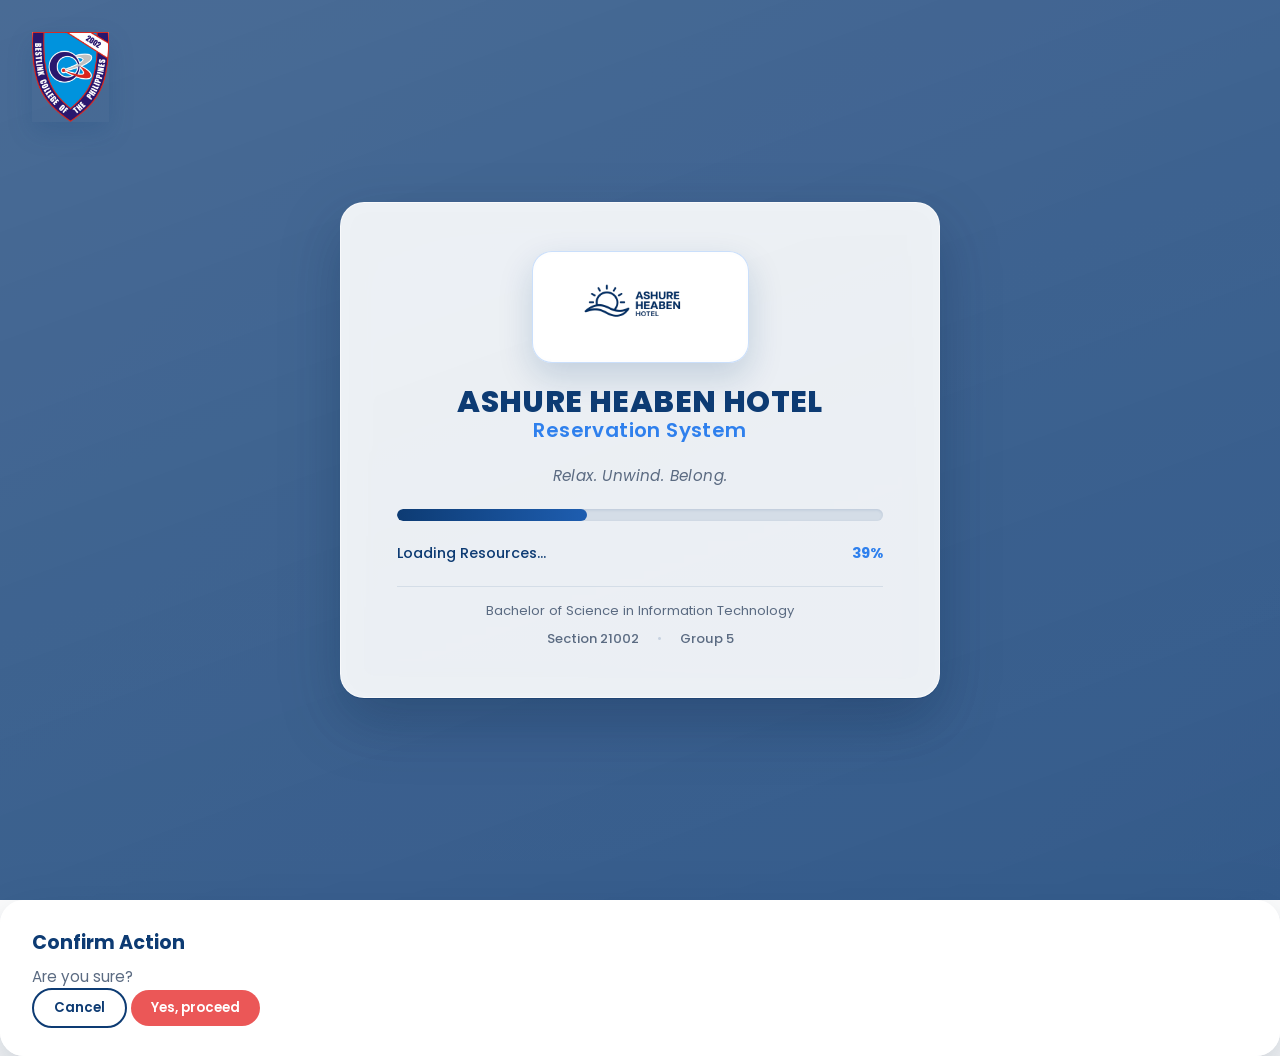
==== index.html @ f200af08 "simula" ====
<!DOCTYPE html>
<html lang="en">
<head>
    <meta charset="UTF-8" />
    <meta name="viewport" content="width=device-width, initial-scale=1.0" />
    <title>Ashure Heaben Resort Management System</title>

    <!-- ============================================================
         Poppins font (Google Fonts) — multiple weights
         ============================================================ -->
    <link rel="preconnect" href="https://fonts.googleapis.com" />
    <link rel="preconnect" href="https://fonts.gstatic.com" crossorigin />
    <link
        href="https://fonts.googleapis.com/css2?family=Poppins:ital,wght@0,300;0,400;0,500;0,600;0,700;0,800;1,400;1,500&display=swap"
        rel="stylesheet"
    />

    <!-- UIkit 3 CSS (loaded first so custom styles take precedence) -->
    <link rel="stylesheet" href="https://cdn.jsdelivr.net/npm/uikit@3.16.26/dist/css/uikit.min.css" />
    <!-- Splash screen styles -->
    <link rel="stylesheet" href="assets/css/splash.css" />
    <!-- Login page styles -->
    <link rel="stylesheet" href="assets/css/login.css" />
    <!-- App shell styles -->
    <link rel="stylesheet" href="assets/css/app.css" />
</head>

<body>
    <!-- ============================================================
         SPLASH SCREEN (Screen 1)
         A premium, app-like intro over a themed gradient backdrop.
         ============================================================ -->

    <!-- Centered splash stage -->
    <main class="splash" role="main" aria-label="Loading screen">

        <img
            class="splash__logo splash__logo--school splash__school-logo"
            src="assets/images/school-logo.png"
            alt="Bestlink College of the Philippines Logo"
        />

        <!-- White glassmorphism card holding all content -->
        <section class="splash__card">

            <!-- ---- System logo inside a glass card ---- -->
            <div class="splash__system-card">
                <img
                    class="splash__logo splash__logo--system"
                    src="assets/images/system-logo.png"
                    alt="Ashure Heaben Resort Management System Logo"
                />
            </div>

            <!-- ---- Project title (prominent, two lines) ---- -->
            <h1 class="splash__title">
                <span class="splash__title-line1">ASHURE HEABEN HOTEL</span>
                <span class="splash__title-line2">Reservation System</span>
            </h1>

            <!-- ---- Slogan (italic, smaller) ---- -->
            <p class="splash__slogan">Relax. Unwind. Belong.</p>

            <!-- ---- Modern animated progress bar ---- -->
            <div class="splash__progress" role="progressbar" aria-valuemin="0" aria-valuemax="100" aria-valuenow="0">
                <div class="splash__progress-fill" id="progressFill"></div>
            </div>

            <!-- ---- Loading text + percentage ---- -->
            <div class="splash__status">
                <span class="splash__loading-text" id="loadingText">Initializing...</span>
                <span class="splash__percent" id="percentText">0%</span>
            </div>

            <!-- ---- Project / group meta information ---- -->
            <footer class="splash__meta">
                <span class="splash__meta-degree">Bachelor of Science in Information Technology</span>
                <span class="splash__meta-row">
                    <span class="splash__meta-item">Section 21002</span>
                    <span class="splash__meta-separator">•</span>
                    <span class="splash__meta-item">Group 5</span>
                </span>
            </footer>

        </section>
    </main>

    <!-- ============================================================
         LOGIN PAGE (Screen 2)
         Initially hidden; shown after splash loading completes.
         ============================================================ -->
    <main class="login" id="loginPage" role="main" aria-label="Login page">
        <div class="login__card">
            <div class="login__system-card">
                <img
                    class="login__logo login__logo--system"
                    src="assets/images/system-logo.png"
                    alt="Ashure Heaben Resort Management System Logo"
                />
            </div>

            <h1 class="login__title">
                Hotel Reservation<br />Management System
            </h1>

            <form class="login__form" id="loginForm" novalidate>
                <div class="login__field">
                    <div class="login__input-wrap">
                        <svg class="login__icon" viewBox="0 0 24 24" fill="none" stroke="currentColor" stroke-width="2" stroke-linecap="round" stroke-linejoin="round" aria-hidden="true">
                            <path d="M20 21v-2a4 4 0 0 0-4-4H8a4 4 0 0 0-4 4v2" />
                            <circle cx="12" cy="7" r="4" />
                        </svg>
                        <input
                            type="text"
                            id="username"
                            class="login__input"
                            placeholder="Username"
                            autocomplete="username"
                        />
                    </div>
                </div>

                <div class="login__field">
                    <div class="login__input-wrap">
                        <svg class="login__icon" viewBox="0 0 24 24" fill="none" stroke="currentColor" stroke-width="2" stroke-linecap="round" stroke-linejoin="round" aria-hidden="true">
                            <rect x="3" y="11" width="18" height="11" rx="2" ry="2" />
                            <path d="M7 11V7a5 5 0 0 1 10 0v4" />
                        </svg>
                        <input
                            type="password"
                            id="password"
                            class="login__input"
                            placeholder="Password"
                            autocomplete="current-password"
                        />
                    </div>
                </div>

                <div class="login__message" id="loginMessage" aria-live="polite"></div>

                <button type="submit" class="login__btn login__btn--primary">Login</button>
                <button type="button" class="login__btn login__btn--exit" id="exitBtn">Exit</button>
            </form>
        </div>
    </main>

    <!-- ============================================================
         APP SHELL
         Hidden until login succeeds. Contains sidebar, topbar,
         and main content area for SPA-style navigation.
         ============================================================ -->
    <div class="app" id="appShell">
        <!-- Sidebar -->
        <aside class="sidebar" id="sidebar">
            <div class="sidebar__brand">
                <img
                    class="sidebar__brand-logo"
                    src="assets/images/system-icon.png"
                    alt="Ashure Heaben Hotel Reservation System Icon"
                />
                <span class="sidebar__tooltip sidebar__tooltip--brand" aria-hidden="true">
                    <span class="sidebar__tooltip-line">Ashure Heaben Hotel</span>
                    <span class="sidebar__tooltip-line">Reservation System</span>
                </span>
                <div class="sidebar__brand-text">
                    <span class="sidebar__brand-name">Ashure Heaben Hotel</span>
                    <span class="sidebar__brand-subtitle">Reservation System</span>
                </div>
            </div>

            <nav class="sidebar__nav" aria-label="Main navigation">
                <a href="#" class="sidebar__link sidebar__link--active" data-page="dashboard">
                    <svg class="sidebar__icon" viewBox="0 0 24 24" fill="none" stroke="currentColor" stroke-width="2" stroke-linecap="round" stroke-linejoin="round"><rect x="3" y="3" width="7" height="7"/><rect x="14" y="3" width="7" height="7"/><rect x="14" y="14" width="7" height="7"/><rect x="3" y="14" width="7" height="7"/></svg>
                    <span>Dashboard</span>
                    <span class="sidebar__tooltip" aria-hidden="true">Dashboard</span>
                </a>
                <a href="#" class="sidebar__link" data-page="reservations">
                    <svg class="sidebar__icon" viewBox="0 0 24 24" fill="none" stroke="currentColor" stroke-width="2" stroke-linecap="round" stroke-linejoin="round"><rect x="3" y="4" width="18" height="18" rx="2" ry="2"/><line x1="16" y1="2" x2="16" y2="6"/><line x1="8" y1="2" x2="8" y2="6"/><line x1="3" y1="10" x2="21" y2="10"/></svg>
                    <span>Reservations</span>
                    <span class="sidebar__tooltip" aria-hidden="true">Reservations</span>
                </a>
                <a href="#" class="sidebar__link" data-page="guests">
                    <svg class="sidebar__icon" viewBox="0 0 24 24" fill="none" stroke="currentColor" stroke-width="2" stroke-linecap="round" stroke-linejoin="round"><path d="M20 21v-2a4 4 0 0 0-4-4H8a4 4 0 0 0-4 4v2"/><circle cx="12" cy="7" r="4"/></svg>
                    <span>Guests</span>
                    <span class="sidebar__tooltip" aria-hidden="true">Guests</span>
                </a>
                <a href="#" class="sidebar__link" data-page="rooms">
                    <svg class="sidebar__icon" viewBox="0 0 24 24" fill="none" stroke="currentColor" stroke-width="2" stroke-linecap="round" stroke-linejoin="round"><rect x="3" y="3" width="18" height="18" rx="2"/><line x1="3" y1="9" x2="21" y2="9"/><line x1="12" y1="3" x2="12" y2="9"/><rect x="9" y="12" width="2" height="2"/><rect x="13" y="12" width="2" height="2"/><rect x="9" y="16" width="6" height="2" rx="1"/></svg>
                    <span>Rooms</span>
                    <span class="sidebar__tooltip" aria-hidden="true">Rooms</span>
                </a>
                <a href="#" class="sidebar__link" data-page="reports">
                    <svg class="sidebar__icon" viewBox="0 0 24 24" fill="none" stroke="currentColor" stroke-width="2" stroke-linecap="round" stroke-linejoin="round"><line x1="18" y1="20" x2="18" y2="10"/><line x1="12" y1="20" x2="12" y2="4"/><line x1="6" y1="20" x2="6" y2="14"/></svg>
                    <span>Reports</span>
                    <span class="sidebar__tooltip" aria-hidden="true">Reports</span>
                </a>
                <a href="#" class="sidebar__link" data-page="about">
                    <svg class="sidebar__icon" viewBox="0 0 24 24" fill="none" stroke="currentColor" stroke-width="2" stroke-linecap="round" stroke-linejoin="round"><circle cx="12" cy="12" r="10"/><line x1="12" y1="16" x2="12" y2="12"/><line x1="12" y1="8" x2="12.01" y2="8"/></svg>
                    <span>About</span>
                    <span class="sidebar__tooltip" aria-hidden="true">About</span>
                </a>
            </nav>

            <div class="sidebar__footer">
                <a href="#" class="sidebar__link sidebar__link--logout" id="sidebarLogout" data-page="logout">
                    <svg class="sidebar__icon" viewBox="0 0 24 24" fill="none" stroke="currentColor" stroke-width="2" stroke-linecap="round" stroke-linejoin="round"><path d="M9 21H5a2 2 0 0 1-2-2V5a2 2 0 0 1 2-2h4"/><polyline points="16 17 21 12 16 7"/><line x1="21" y1="12" x2="9" y2="12"/></svg>
                    <span>Logout</span>
                    <span class="sidebar__tooltip" aria-hidden="true">Logout</span>
                </a>
            </div>
        </aside>

        <!-- Main app area -->
        <div class="app__main">
            <!-- Topbar -->
            <header class="topbar">
                <div class="topbar__left">
                    <button class="topbar__menu-toggle" id="menuToggle" aria-label="Toggle menu">
                        <svg viewBox="0 0 24 24" fill="none" stroke="currentColor" stroke-width="2" stroke-linecap="round" stroke-linejoin="round"><line x1="3" y1="12" x2="21" y2="12"/><line x1="3" y1="6" x2="21" y2="6"/><line x1="3" y1="18" x2="21" y2="18"/></svg>
                    </button>
                    <h2 class="topbar__page-title" id="pageTitle">Dashboard</h2>
                </div>
                <div class="topbar__right">
                    <div class="topbar__datetime">
                        <span class="topbar__date uk-hidden@s" id="topDate"></span>
                        <span class="topbar__time" id="topTime"></span>
                    </div>
                    <div class="uk-inline">
                        <button class="topbar__icon-btn" aria-label="Notifications" uk-toggle="target: #notificationsDropdown">
                            <svg viewBox="0 0 24 24" fill="none" stroke="currentColor" stroke-width="2" stroke-linecap="round" stroke-linejoin="round"><path d="M18 8A6 6 0 0 0 6 8c0 7 3 9 3 9h6s3-2 3-9"/><path d="M13.73 21a2 2 0 0 1-3.46 0"/></svg>
                            <span class="topbar__badge" aria-hidden="true"></span>
                        </button>
                        <div id="notificationsDropdown" uk-dropdown="pos: bottom-right; animation: uk-animation-slide-top-small; duration: 300">
                            <ul class="uk-nav uk-nav-default">
                                <li class="uk-nav-header">Notifications</li>
                                <li class="uk-nav-divider"></li>
                                <li><a href="#"><span class="uk-margin-small-right" uk-icon="icon: check; ratio: 0.8"></span> New reservation received</a></li>
                                <li><a href="#"><span class="uk-margin-small-right" uk-icon="icon: home; ratio: 0.8"></span> Room 302 maintenance completed</a></li>
                                <li><a href="#"><span class="uk-margin-small-right" uk-icon="icon: user; ratio: 0.8"></span> Guest checked in</a></li>
                            </ul>
                        </div>
                    </div>
                    <div class="topbar__profile">
                        <img
                            class="topbar__avatar"
                            src="assets/images/admin-avatar.png"
                            alt="Admin avatar"
                            onerror="this.style.display='none'; this.nextElementSibling.style.display='flex';"
                        />
                        <div class="topbar__avatar-fallback" aria-hidden="true">
                            <svg viewBox="0 0 24 24" fill="none" stroke="currentColor" stroke-width="2" stroke-linecap="round" stroke-linejoin="round"><path d="M20 21v-2a4 4 0 0 0-4-4H8a4 4 0 0 0-4 4v2"/><circle cx="12" cy="7" r="4"/></svg>
                        </div>
                        <span class="topbar__profile-name uk-visible@s">Admin</span>
                    </div>
                </div>
            </header>

            <!-- Dynamic content area -->
            <main class="content" id="contentArea" role="main" aria-label="Main content">
                <section class="dashboard">
                    <!-- Welcome Section -->
                    <div class="dashboard__welcome">
                        <p class="dashboard__greeting" id="dashboardGreeting">Good Afternoon,</p>
                        <h1>Welcome back, Admin!</h1>
                        <p>Manage your hotel reservation system efficiently.</p>
                    </div>

                    <!-- Statistics Cards -->
                    <div class="stats-grid">
                        <div class="stat-card">
                            <div class="stat-card__icon stat-card__icon--primary">
                                <svg viewBox="0 0 24 24" fill="none" stroke="currentColor" stroke-width="2" stroke-linecap="round" stroke-linejoin="round"><rect x="3" y="4" width="18" height="18" rx="2" ry="2"/><line x1="16" y1="2" x2="16" y2="6"/><line x1="8" y1="2" x2="8" y2="6"/><line x1="3" y1="10" x2="21" y2="10"/></svg>
                            </div>
                            <div class="stat-card__info">
                                <span class="stat-card__value">1,248</span>
                                <span class="stat-card__label">Total Reservations</span>
                            </div>
                        </div>
                        <div class="stat-card">
                            <div class="stat-card__icon stat-card__icon--secondary">
                                <svg viewBox="0 0 24 24" fill="none" stroke="currentColor" stroke-width="2" stroke-linecap="round" stroke-linejoin="round"><path d="M3 7v11a2 2 0 0 0 2 2h14a2 2 0 0 0 2-2V7"/><path d="M21 7H3"/><path d="M9 7V3h6v4"/></svg>
                            </div>
                            <div class="stat-card__info">
                                <span class="stat-card__value">86</span>
                                <span class="stat-card__label">Available Rooms</span>
                            </div>
                        </div>
                        <div class="stat-card">
                            <div class="stat-card__icon stat-card__icon--success">
                                <svg viewBox="0 0 24 24" fill="none" stroke="currentColor" stroke-width="2" stroke-linecap="round" stroke-linejoin="round"><path d="M20 21v-2a4 4 0 0 0-4-4H8a4 4 0 0 0-4 4v2"/><circle cx="12" cy="7" r="4"/></svg>
                            </div>
                            <div class="stat-card__info">
                                <span class="stat-card__value">142</span>
                                <span class="stat-card__label">Checked-in Guests</span>
                            </div>
                        </div>
                        <div class="stat-card">
                            <div class="stat-card__icon stat-card__icon--warning">
                                <svg viewBox="0 0 24 24" fill="none" stroke="currentColor" stroke-width="2" stroke-linecap="round" stroke-linejoin="round"><path d="M9 21H5a2 2 0 0 1-2-2V5a2 2 0 0 1 2-2h4"/><polyline points="16 17 21 12 16 7"/><line x1="21" y1="12" x2="9" y2="12"/></svg>
                            </div>
                            <div class="stat-card__info">
                                <span class="stat-card__value">38</span>
                                <span class="stat-card__label">Checked-out Today</span>
                            </div>
                        </div>
                    </div>

                    <!-- Quick Statistics Panels -->
                    <div class="dashboard-panels">
                        <div class="card dashboard-panel">
                            <div class="dashboard-panel__title">Hotel Occupancy</div>
                            <div class="dashboard-panel__body">
                                <div class="circular-progress">
                                    <svg viewBox="0 0 140 140">
                                        <circle class="circular-progress__track" cx="70" cy="70" r="58"/>
                                        <circle class="circular-progress__fill" cx="70" cy="70" r="58"/>
                                    </svg>
                                    <div class="circular-progress__text">82%</div>
                                </div>
                                <div class="occupancy-details">
                                    <div class="occupancy-details__item">
                                        <span class="occupancy-details__dot" style="background: var(--color-secondary);"></span>
                                        <span>Occupied: 164 rooms</span>
                                    </div>
                                    <div class="occupancy-details__item">
                                        <span class="occupancy-details__dot" style="background: var(--color-success);"></span>
                                        <span>Available: 86 rooms</span>
                                    </div>
                                    <div class="occupancy-details__item">
                                        <span class="occupancy-details__dot" style="background: var(--color-primary);"></span>
                                        <span>Total Rooms: 250</span>
                                    </div>
                                </div>
                            </div>
                        </div>
                        <div class="card dashboard-panel">
                            <div class="dashboard-panel__title">Reservation Status</div>
                            <div class="dashboard-panel__body">
                                <div class="progress-group">
                                    <div class="progress-item">
                                        <div class="progress-item__header">
                                            <span class="progress-item__label">Confirmed</span>
                                            <span class="progress-item__value">7</span>
                                        </div>
                                        <div class="progress-bar">
                                            <div class="progress-bar__fill" style="width: 70%; background: rgba(39, 174, 96, 0.85);"></div>
                                        </div>
                                    </div>
                                    <div class="progress-item">
                                        <div class="progress-item__header">
                                            <span class="progress-item__label">Pending</span>
                                            <span class="progress-item__value">3</span>
                                        </div>
                                        <div class="progress-bar">
                                            <div class="progress-bar__fill" style="width: 30%; background: rgba(242, 201, 76, 0.9);"></div>
                                        </div>
                                    </div>
                                    <div class="progress-item">
                                        <div class="progress-item__header">
                                            <span class="progress-item__label">Checked-in</span>
                                            <span class="progress-item__value">2</span>
                                        </div>
                                        <div class="progress-bar">
                                            <div class="progress-bar__fill" style="width: 20%; background: rgba(47, 128, 237, 0.85);"></div>
                                        </div>
                                    </div>
                                    <div class="progress-item">
                                        <div class="progress-item__header">
                                            <span class="progress-item__label">Checked-out</span>
                                            <span class="progress-item__value">1</span>
                                        </div>
                                        <div class="progress-bar">
                                            <div class="progress-bar__fill" style="width: 10%; background: rgba(107, 114, 128, 0.75);"></div>
                                        </div>
                                    </div>
                                    <div class="progress-item">
                                        <div class="progress-item__header">
                                            <span class="progress-item__label">Cancelled</span>
                                            <span class="progress-item__value">0</span>
                                        </div>
                                        <div class="progress-bar">
                                            <div class="progress-bar__fill" style="width: 0%; background: rgba(235, 87, 87, 0.85);"></div>
                                        </div>
                                    </div>
                                </div>
                            </div>
                        </div>
                    </div>

                    <!-- Quick Actions -->
                    <div class="dashboard-quick-actions">
                        <div class="card dashboard-action" id="actionNewReservation">
                            <div class="dashboard-action__icon">
                                <svg viewBox="0 0 24 24" fill="none" stroke="currentColor" stroke-width="2" stroke-linecap="round" stroke-linejoin="round" width="24" height="24" aria-hidden="true"><line x1="12" y1="5" x2="12" y2="19"></line><line x1="5" y1="12" x2="19" y2="12"></line></svg>
                            </div>
                            <div class="dashboard-action__info">
                                <h3 class="dashboard-action__title">New Reservation</h3>
                                <p class="dashboard-action__desc">Create a new hotel reservation</p>
                            </div>
                        </div>
                        <div class="card dashboard-action" id="actionManageGuests">
                            <div class="dashboard-action__icon">
                                <svg viewBox="0 0 24 24" fill="none" stroke="currentColor" stroke-width="2" stroke-linecap="round" stroke-linejoin="round" width="24" height="24" aria-hidden="true"><path d="M20 21v-2a4 4 0 0 0-4-4H8a4 4 0 0 0-4 4v2"/><circle cx="12" cy="7" r="4"/></svg>
                            </div>
                            <div class="dashboard-action__info">
                                <h3 class="dashboard-action__title">Manage Guests</h3>
                                <p class="dashboard-action__desc">View and manage guest profiles</p>
                            </div>
                        </div>
                        <div class="card dashboard-action" id="actionManageRooms">
                            <div class="dashboard-action__icon">
                                <svg viewBox="0 0 24 24" fill="none" stroke="currentColor" stroke-width="2" stroke-linecap="round" stroke-linejoin="round" width="24" height="24" aria-hidden="true"><rect x="3" y="4" width="18" height="18" rx="2" ry="2"/><line x1="16" y1="2" x2="16" y2="6"/><line x1="8" y1="2" x2="8" y2="6"/><line x1="3" y1="10" x2="21" y2="10"/></svg>
                            </div>
                            <div class="dashboard-action__info">
                                <h3 class="dashboard-action__title">Manage Rooms</h3>
                                <p class="dashboard-action__desc">View room availability and details</p>
                            </div>
                        </div>
                        <div class="card dashboard-action" id="actionViewReports">
                            <div class="dashboard-action__icon">
                                <svg viewBox="0 0 24 24" fill="none" stroke="currentColor" stroke-width="2" stroke-linecap="round" stroke-linejoin="round" width="24" height="24" aria-hidden="true"><line x1="18" y1="20" x2="18" y2="10"/><line x1="12" y1="20" x2="12" y2="4"/><line x1="6" y1="20" x2="6" y2="14"/></svg>
                            </div>
                            <div class="dashboard-action__info">
                                <h3 class="dashboard-action__title">View Reports</h3>
                                <p class="dashboard-action__desc">Analytics and performance data</p>
                            </div>
                        </div>
                    </div>

                    <!-- Recent Reservations -->
                    <div class="dashboard-table">
                        <div class="card">
                            <div class="card__header">
                                <h3 class="card__title">Recent Reservations</h3>
                            </div>
                            <div class="table-wrap">
                                <table class="table">
                                    <thead>
                                        <tr>
                                            <th>Guest Name</th>
                                            <th>Room</th>
                                            <th>Check-in</th>
                                            <th>Check-out</th>
                                            <th>Status</th>
                                        </tr>
                                    </thead>
                                    <tbody></tbody>
                                </table>
                            </div>
                        </div>
                    </div>
                </section>

                <section class="reservations" id="reservationsPage">
                    <div class="page-header">
                        <div>
                            <h1 class="page-header__title">Reservation Management</h1>
                            <p class="page-header__subtitle uk-hidden@s">Manage all hotel reservations efficiently.</p>
                        </div>
                        <button class="btn btn--primary" id="btnNewReservation">
                            <svg viewBox="0 0 24 24" fill="none" stroke="currentColor" stroke-width="2" stroke-linecap="round" stroke-linejoin="round" width="18" height="18" aria-hidden="true"><line x1="12" y1="5" x2="12" y2="19"></line><line x1="5" y1="12" x2="19" y2="12"></line></svg>
                            New Reservation
                        </button>
                    </div>

                    <div class="toolbar">
                        <div class="toolbar__search">
                            <svg class="toolbar__search-icon" viewBox="0 0 24 24" fill="none" stroke="currentColor" stroke-width="2" stroke-linecap="round" stroke-linejoin="round">
                                <circle cx="11" cy="11" r="8"/>
                                <line x1="21" y1="21" x2="16.65" y2="16.65"/>
                            </svg>
                            <input type="text" class="input uk-input" id="reservationSearch" placeholder="Search reservations..." />
                        </div>

                        <div class="toolbar__sort">
                            <label for="statusFilter">Status</label>
                            <select id="statusFilter" class="input uk-input">
                                <option value="">All Statuses</option>
                                <option value="confirmed">Confirmed</option>
                                <option value="pending">Pending</option>
                                <option value="checked-in">Checked-in</option>
                                <option value="checked-out">Checked-out</option>
                                <option value="cancelled">Cancelled</option>
                            </select>
                        </div>

                        <div class="toolbar__sort">
                            <label for="roomTypeFilter">Room Type</label>
                            <select id="roomTypeFilter" class="input uk-input">
                                <option value="">All Types</option>
                                <option value="standard">Standard</option>
                                <option value="deluxe">Deluxe</option>
                                <option value="suite">Suite</option>
                                <option value="family">Family</option>
                            </select>
                        </div>

                        <div class="toolbar__sort">
                            <label for="dateFilter">Date</label>
                            <input type="date" id="dateFilter" class="input uk-input" />
                        </div>

                        <button class="btn btn--secondary" id="btnExport">
                            <svg viewBox="0 0 24 24" fill="none" stroke="currentColor" stroke-width="2" stroke-linecap="round" stroke-linejoin="round" width="18" height="18" aria-hidden="true"><path d="M21 15v4a2 2 0 0 1-2 2H5a2 2 0 0 1-2-2v-4"></path><polyline points="7 10 12 15 17 10"></polyline><line x1="12" y1="15" x2="12" y2="3"></line></svg>
                            Export
                        </button>
                    </div>

                    <div class="reservations__table-card card">
                        <div class="card__header">
                            <h3 class="card__title">All Reservations</h3>
                            <span class="reservations__count" id="reservationCount">0 reservations</span>
                        </div>
                        <div class="table-wrap">
                            <table class="table" id="reservationsTable">
                                <thead>
                                    <tr>
                                        <th>Guest Name</th>
                                        <th>Room</th>
                                        <th>Room Type</th>
                                        <th>Check-in</th>
                                        <th>Check-out</th>
                                        <th>Status</th>
                                        <th>Actions</th>
                                    </tr>
                                </thead>
                                <tbody id="reservationsTableBody">
                                </tbody>
                            </table>
                        </div>
                        <div class="reservations__empty" id="reservationsEmpty" style="display: none;">
                            <div class="empty-state">
                                <div class="empty-state__icon">
                                    <svg viewBox="0 0 24 24" fill="none" stroke="currentColor" stroke-width="1.5" stroke-linecap="round" stroke-linejoin="round">
                                        <rect x="3" y="4" width="18" height="18" rx="2" ry="2"></rect>
                                        <line x1="16" y1="2" x2="16" y2="6"></line>
                                        <line x1="8" y1="2" x2="8" y2="6"></line>
                                        <line x1="3" y1="10" x2="21" y2="10"></line>
                                    </svg>
                                </div>
                                <h3 class="empty-state__title">No reservations found</h3>
                                <p class="empty-state__subtitle">Try changing your filters or create a new reservation.</p>
                            </div>
                        </div>
                        <div class="pagination" id="reservationsPagination"></div>
                    </div>
                </section>

                <section class="guests" id="guestsPage" style="display: none;">
                    <div class="page-header">
                        <div>
                            <h1 class="page-header__title">Guest Management</h1>
                            <p class="page-header__subtitle uk-hidden@s">Manage guest profiles and information.</p>
                        </div>
                        <button class="btn btn--primary" id="btnAddGuest">
                            <svg viewBox="0 0 24 24" fill="none" stroke="currentColor" stroke-width="2" stroke-linecap="round" stroke-linejoin="round" width="18" height="18" aria-hidden="true"><line x1="12" y1="5" x2="12" y2="19"></line><line x1="5" y1="12" x2="19" y2="12"></line></svg>
                            Add Guest
                        </button>
                    </div>

                    <div class="guests__summary stats-grid">                                
                        <div class="stat-card">
                            <div class="stat-card__icon stat-card__icon--primary">
                                <svg viewBox="0 0 24 24" fill="none" stroke="currentColor" stroke-width="2" stroke-linecap="round" stroke-linejoin="round"><path d="M20 21v-2a4 4 0 0 0-4-4H8a4 4 0 0 0-4 4v2"/><circle cx="12" cy="7" r="4"/></svg>
                            </div>
                            <div class="stat-card__info">
                                <span class="stat-card__value" id="totalGuestsCount">0</span>
                                <span class="stat-card__meta">+2 this month</span>                                      
                                <span class="stat-card__label">Total Guests</span>
                            </div>
                        </div>
                        <div class="stat-card">
                            <div class="stat-card__icon stat-card__icon--warning">
                                <svg viewBox="0 0 24 24" fill="none" stroke="currentColor" stroke-width="2" stroke-linecap="round" stroke-linejoin="round"><polygon points="12 2 15.09 8.26 22 9.27 17 14.14 18.18 21.02 12 17.77 5.82 21.02 7 14.14 2 9.27 8.91 8.26 12 2"/></svg>
                            </div>
                            <div class="stat-card__info">
                                <span class="stat-card__value" id="vipGuestsCount">0</span>
                                <span class="stat-card__meta">30% of guests</span>
                                <span class="stat-card__label">VIP Guests</span>
                            </div>
                        </div>
                        <div class="stat-card">
                            <div class="stat-card__icon stat-card__icon--success">
                                <svg viewBox="0 0 24 24" fill="none" stroke="currentColor" stroke-width="2" stroke-linecap="round" stroke-linejoin="round"><path d="M12 22s8-4 8-10V5l-8-3-8 3v7c0 6 8 10 8 10z"/></svg>
                            </div>
                            <div class="stat-card__info">
                                <span class="stat-card__value" id="returningGuestsCount">0</span>
                                <span class="stat-card__meta">90% returning</span>
                                <span class="stat-card__label">Returning Guests</span>
                            </div>
                        </div>
                        <div class="stat-card">
                            <div class="stat-card__icon" style="background: rgba(160, 174, 192, 0.10); color: #6B7280;">
                                <svg viewBox="0 0 24 24" fill="none" stroke="currentColor" stroke-width="2" stroke-linecap="round" stroke-linejoin="round"><path d="M17 21v-2a4 4 0 0 0-4-4H5a4 4 0 0 0-4 4v2"/><circle cx="9" cy="7" r="4"/><path d="M23 21v-2a4 4 0 0 0-3-3.87"/><path d="M16 3.13a4 4 0 0 1 0 7.75"/></svg>
                            </div>
                            <div class="stat-card__info">
                                <span class="stat-card__value" id="inactiveGuestsCount">0</span>
                                <span class="stat-card__meta">Needs follow-up</span>
                                <span class="stat-card__label">Inactive Guests</span>
                            </div>
                        </div>
                    </div>

                    <div class="toolbar">
                        <div class="toolbar__search">
                            <svg class="toolbar__search-icon" viewBox="0 0 24 24" fill="none" stroke="currentColor" stroke-width="2" stroke-linecap="round" stroke-linejoin="round">
                                <circle cx="11" cy="11" r="8"/>
                                <line x1="21" y1="21" x2="16.65" y2="16.65"/>
                            </svg>
                            <input type="text" class="input uk-input" id="guestSearch" placeholder="Search guests..." />
                        </div>

                        <div class="toolbar__sort">
                            <label for="guestNationalityFilter">Nationality</label>
                            <select id="guestNationalityFilter" class="input uk-input">
                                <option value="">All Nationalities</option>
                                <option value="american">American</option>
                                <option value="spanish">Spanish</option>
                                <option value="chinese">Chinese</option>
                                <option value="british">British</option>
                                <option value="japanese">Japanese</option>
                                <option value="italian">Italian</option>
                                <option value="irish">Irish</option>
                                <option value="indian">Indian</option>
                                <option value="brazilian">Brazilian</option>
                                <option value="french">French</option>
                            </select>
                        </div>

                        <div class="toolbar__sort toolbar__sort--equal">
                            <label for="guestMembershipFilter">Membership</label>
                            <select id="guestMembershipFilter" class="input uk-input">
                                <option value="">All Memberships</option>
                                <option value="gold">Gold</option>
                                <option value="silver">Silver</option>
                                <option value="bronze">Bronze</option>
                                <option value="none">None</option>
                            </select>
                        </div>

                        <div class="toolbar__sort toolbar__sort--equal">
                            <label for="guestStatusFilter">Status</label>
                            <select id="guestStatusFilter" class="input uk-input">
                                <option value="">All Statuses</option>
                                <option value="active">Active</option>
                                <option value="vip">VIP</option>
                                <option value="inactive">Inactive</option>
                            </select>
                        </div>

                        <button class="btn btn--secondary" id="btnGuestExport">
                            <svg viewBox="0 0 24 24" fill="none" stroke="currentColor" stroke-width="2" stroke-linecap="round" stroke-linejoin="round" width="18" height="18" aria-hidden="true"><path d="M21 15v4a2 2 0 0 1-2 2H5a2 2 0 0 1-2-2v-4"></path><polyline points="7 10 12 15 17 10"></polyline><line x1="12" y1="15" x2="12" y2="3"></line></svg>
                            Export
                        </button>
                    </div>

                    <div class="guests__table-card card">
                        <div class="card__header">
                            <h3 class="card__title">All Guests</h3>
                            <span class="guests__count" id="guestCount">0 guests</span>
                        </div>
                        <div class="table-wrap">
                            <table class="table" id="guestsTable">
                                <thead>
                                    <tr>
                                        <th>Guest</th>
                                        <th>Email</th>
                                        <th>Phone</th>
                                        <th>Nationality</th>
                                        <th>Visits</th>
                                        <th>Status</th>
                                        <th>Actions</th>
                                    </tr>
                                </thead>
                                <tbody id="guestsTableBody">
                                </tbody>
                            </table>
                        </div>
                        <div class="guests__empty" id="guestsEmpty" style="display: none;">
                            <div class="empty-state">
                                <div class="empty-state__icon">
                                    <svg viewBox="0 0 24 24" fill="none" stroke="currentColor" stroke-width="1.5" stroke-linecap="round" stroke-linejoin="round">
                                        <path d="M20 21v-2a4 4 0 0 0-4-4H8a4 4 0 0 0-4 4v2"></path>
                                        <circle cx="12" cy="7" r="4"></circle>
                                    </svg>
                                </div>
                                <h3 class="empty-state__title">No guests found</h3>
                                <p class="empty-state__subtitle">Try changing your filters or add a new guest.</p>
                            </div>
                        </div>
                        <div class="pagination" id="guestsPagination"></div>
                    </div>
                </section>

                <section class="reports" id="reportsPage" style="display: none;">
                    <div class="page-header">
                        <div>
                            <h1 class="page-header__title">Reports & Analytics</h1>
                            <p class="page-header__subtitle uk-hidden@s">View hotel performance, reservations, revenue, and occupancy statistics.</p>
                        </div>
                        <button class="btn btn--secondary" id="btnExportPDF">
                            <svg viewBox="0 0 24 24" fill="none" stroke="currentColor" stroke-width="2" stroke-linecap="round" stroke-linejoin="round" width="18" height="18" aria-hidden="true">
                                <path d="M21 15v4a2 2 0 0 1-2 2H5a2 2 0 0 1-2-2v-4"></path>
                                <polyline points="7 10 12 15 17 10"></polyline>
                                <line x1="12" y1="15" x2="12" y2="3"></line>
                            </svg>
                            Export PDF
                        </button>
                    </div>

                    <div class="stats-grid">
                        <div class="stat-card">
                            <div class="stat-card__icon stat-card__icon--primary">
                                <svg viewBox="0 0 24 24" fill="none" stroke="currentColor" stroke-width="2" stroke-linecap="round" stroke-linejoin="round">
                                    <rect x="3" y="4" width="18" height="18" rx="2" ry="2"/>
                                    <line x1="16" y1="2" x2="16" y2="6"/>
                                    <line x1="8" y1="2" x2="8" y2="6"/>
                                    <line x1="3" y1="10" x2="21" y2="10"/>
                                </svg>
                            </div>
                            <div class="stat-card__info">
                                <span class="stat-card__value">1,248</span>
                                <span class="stat-card__label">Total Reservations</span>
                                <span class="stat-card__meta">+12% this month</span>
                            </div>
                        </div>
                        <div class="stat-card">
                            <div class="stat-card__icon stat-card__icon--success">
                                <svg viewBox="0 0 24 24" fill="none" stroke="currentColor" stroke-width="2" stroke-linecap="round" stroke-linejoin="round">
                                    <line x1="12" y1="1" x2="12" y2="23"/>
                                    <path d="M17 5H9.5a3.5 3.5 0 0 0 0 7h5a3.5 3.5 0 0 1 0 7H6"/>
                                </svg>
                            </div>
                            <div class="stat-card__info">
                                <span class="stat-card__value">₱2.4M</span>
                                <span class="stat-card__label">Total Revenue</span>
                                <span class="stat-card__meta">+8% this month</span>
                            </div>
                        </div>
                        <div class="stat-card">
                            <div class="stat-card__icon stat-card__icon--secondary">
                                <svg viewBox="0 0 24 24" fill="none" stroke="currentColor" stroke-width="2" stroke-linecap="round" stroke-linejoin="round">
                                    <path d="M3 7v11a2 2 0 0 0 2 2h14a2 2 0 0 0 2-2V7"/>
                                    <path d="M21 7H3"/><path d="M9 7V3h6v4"/>
                                </svg>
                            </div>
                            <div class="stat-card__info">
                                <span class="stat-card__value">82%</span>
                                <span class="stat-card__label">Occupancy Rate</span>
                                <span class="stat-card__meta">+5% this month</span>
                            </div>
                        </div>
                        <div class="stat-card">
                            <div class="stat-card__icon stat-card__icon--warning">
                                <svg viewBox="0 0 24 24" fill="none" stroke="currentColor" stroke-width="2" stroke-linecap="round" stroke-linejoin="round">
                                    <path d="M20 21v-2a4 4 0 0 0-4-4H8a4 4 0 0 0-4 4v2"/><circle cx="12" cy="7" r="4"/>
                                </svg>
                            </div>
                            <div class="stat-card__info">
                                <span class="stat-card__value">3.2 days</span>
                                <span class="stat-card__label">Average Stay</span>
                                <span class="stat-card__meta">+1% this month</span>
                            </div>
                        </div>
                    </div>

                    <div class="toolbar">
                        <div class="toolbar__sort toolbar__sort--equal">
                            <label for="reportDateRange">Date Range</label>
                            <select id="reportDateRange" class="input uk-input">
                                <option value="">All Time</option>
                                <option value="today">Today</option>
                                <option value="week">This Week</option>
                                <option value="month">This Month</option>
                                <option value="quarter">This Quarter</option>
                                <option value="year">This Year</option>
                            </select>
                        </div>
                        <div class="toolbar__sort toolbar__sort--equal">
                            <label for="reportType">Report Type</label>
                            <select id="reportType" class="input uk-input">
                                <option value="">All Types</option>
                                <option value="reservations">Reservations</option>
                                <option value="revenue">Revenue</option>
                                <option value="occupancy">Occupancy</option>
                                <option value="guests">Guests</option>
                            </select>
                        </div>
                        <button class="btn btn--primary" id="btnGenerateReport" type="button">
                            <svg viewBox="0 0 24 24" fill="none" stroke="currentColor" stroke-width="2" stroke-linecap="round" stroke-linejoin="round" width="18" height="18" aria-hidden="true">
                                <polyline points="22 12 18 12 15 21 9 15 2 12"/>
                                <line x1="2" y1="12" x2="15" y2="12"/>
                            </svg>
                            Generate Report
                        </button>
                    </div>

                    <div class="reports-charts">
                        <div class="card chart-card">
                            <div class="card__header">
                                <h3 class="card__title">Monthly Reservations</h3>
                            </div>
                            <div class="chart-container">
                                <div class="chart-bar-wrap">
                                    <span class="chart-bar-value">45</span>
                                    <div class="chart-bar" style="height: 45%;"></div>
                                    <span class="chart-bar-label">Jan</span>
                                </div>
                                <div class="chart-bar-wrap">
                                    <span class="chart-bar-value">62</span>
                                    <div class="chart-bar" style="height: 62%;"></div>
                                    <span class="chart-bar-label">Feb</span>
                                </div>
                                <div class="chart-bar-wrap">
                                    <span class="chart-bar-value">58</span>
                                    <div class="chart-bar" style="height: 58%;"></div>
                                    <span class="chart-bar-label">Mar</span>
                                </div>
                                <div class="chart-bar-wrap">
                                    <span class="chart-bar-value">74</span>
                                    <div class="chart-bar" style="height: 74%;"></div>
                                    <span class="chart-bar-label">Apr</span>
                                </div>
                                <div class="chart-bar-wrap">
                                    <span class="chart-bar-value">89</span>
                                    <div class="chart-bar" style="height: 89%;"></div>
                                    <span class="chart-bar-label">May</span>
                                </div>
                                <div class="chart-bar-wrap">
                                    <span class="chart-bar-value">95</span>
                                    <div class="chart-bar" style="height: 95%;"></div>
                                    <span class="chart-bar-label">Jun</span>
                                </div>
                                <div class="chart-bar-wrap">
                                    <span class="chart-bar-value">82</span>
                                    <div class="chart-bar" style="height: 82%;"></div>
                                    <span class="chart-bar-label">Jul</span>
                                </div>
                            </div>
                        </div>
                        <div class="card chart-card">
                            <div class="card__header">
                                <h3 class="card__title">Monthly Revenue</h3>
                            </div>
                            <div class="chart-container chart-container--line">
                                <svg class="chart-line" viewBox="0 0 400 200" preserveAspectRatio="none">
                                    <defs>
                                        <linearGradient id="lineGradient" x1="0" y1="0" x2="0" y2="1">
                                            <stop offset="0%" stop-color="var(--color-primary)" stop-opacity="0.2"/>
                                            <stop offset="100%" stop-color="var(--color-primary)" stop-opacity="0"/>
                                        </linearGradient>
                                    </defs>
                                    <path d="M0,160 Q50,140 100,120 T200,90 T300,60 T400,30" fill="none" stroke="var(--color-primary)" stroke-width="3" stroke-linecap="round" stroke-linejoin="round"/>
                                    <path d="M0,160 Q50,140 100,120 T200,90 T300,60 T400,30 V200 H0 Z" fill="url(#lineGradient)"/>
                                    <circle cx="0" cy="160" r="4" fill="var(--color-primary)"/>
                                    <circle cx="100" cy="120" r="4" fill="var(--color-primary)"/>
                                    <circle cx="200" cy="90" r="4" fill="var(--color-primary)"/>
                                    <circle cx="300" cy="60" r="4" fill="var(--color-primary)"/>
                                    <circle cx="400" cy="30" r="4" fill="var(--color-primary)"/>
                                </svg>
                                <div class="chart-line-labels">
                                    <span>Jan</span><span>Feb</span><span>Mar</span><span>Apr</span><span>May</span><span>Jun</span><span>Jul</span>
                                </div>
                            </div>
                        </div>
                    </div>

                    <div class="reports-table-card card">
                        <div class="card__header">
                            <h3 class="card__title">Monthly Performance Summary</h3>
                        </div>
                        <div class="table-wrap">
                            <table class="table">
                                <thead>
                                    <tr>
                                        <th>Month</th>
                                        <th>Reservations</th>
                                        <th>Revenue</th>
                                        <th>Occupancy</th>
                                        <th>Average Stay</th>
                                        <th>Growth</th>
                                    </tr>
                                </thead>
                                <tbody>
                                    <tr>
                                        <td>January 2026</td>
                                        <td>142</td>
                                        <td>₱850,000</td>
                                        <td>72%</td>
                                        <td>2.1 days</td>
                                        <td><span class="badge badge--success">+4.2%</span></td>
                                    </tr>
                                    <tr>
                                        <td>February 2026</td>
                                        <td>155</td>
                                        <td>₱920,000</td>
                                        <td>76%</td>
                                        <td>2.3 days</td>
                                        <td><span class="badge badge--success">+9.2%</span></td>
                                    </tr>
                                    <tr>
                                        <td>March 2026</td>
                                        <td>168</td>
                                        <td>₱1,010,000</td>
                                        <td>80%</td>
                                        <td>2.4 days</td>
                                        <td><span class="badge badge--success">+8.4%</span></td>
                                    </tr>
                                    <tr>
                                        <td>April 2026</td>
                                        <td>175</td>
                                        <td>₱1,050,000</td>
                                        <td>79%</td>
                                        <td>2.5 days</td>
                                        <td><span class="badge badge--success">+4.2%</span></td>
                                    </tr>
                                </tbody>
                            </table>
                        </div>
                    </div>
                </section>

                <section class="about" id="aboutPage" style="display: none;">
                    <div class="page-header">
                        <div>
                            <h1 class="page-header__title">About</h1>
                            <p class="page-header__subtitle uk-hidden@s">System information and project details.</p>
                        </div>
                    </div>

                    <div class="about-grid">
                        <div class="card about-card">
                            <img
                                class="about-card__logo"
                                src="assets/images/system-logo.png"
                                alt="Ashure Heaben Hotel Logo"
                            />
                            <h3 class="about-card__title">Ashure Heaben Hotel</h3>
                            <p class="about-card__text">
                                A premium hotel reservation management system built for
                                efficient booking, guest management, and room operations.
                            </p>
                        </div>

                        <div class="card about-card">
                            <h3 class="about-card__title">Project Details</h3>
                            <ul class="about-list">
                                <li>
                                    <span class="about-list__label">System</span>
                                    <span class="about-list__value">Hotel Reservation</span>
                                </li>
                                <li>
                                    <span class="about-list__label">Version</span>
                                    <span class="about-list__value">1.0.0</span>
                                </li>
                                <li>
                                    <span class="about-list__label">Framework</span>
                                    <span class="about-list__value">Vanilla HTML / CSS / JS</span>
                                </li>
                                <li>
                                    <span class="about-list__label">Author</span>
                                    <span class="about-list__value">Group 5</span>
                                </li>
                            </ul>
                        </div>

                        <div class="card about-card">
                            <h3 class="about-card__title">Development Team</h3>
                            <ul class="about-list">
                                <li>
                                    <span class="about-list__label">Section</span>
                                    <span class="about-list__value">21002</span>
                                </li>
                                <li>
                                    <span class="about-list__label">Course</span>
                                    <span class="about-list__value">BS Information Technology</span>
                                </li>
                                <li>
                                    <span class="about-list__label">Members</span>
                                    <span class="about-list__value">5</span>
                                </li>
                            </ul>
                        </div>

                        <div class="card about-card">
                            <h3 class="about-card__title">Technologies Used</h3>
                            <ul class="about-list">
                                <li>
                                    <span class="about-list__label">Frontend</span>
                                    <span class="about-list__value">HTML5, CSS3, JavaScript</span>
                                </li>
                                <li>
                                    <span class="about-list__label">Font</span>
                                    <span class="about-list__value">Poppins (Google Fonts)</span>
                                </li>
                                <li>
                                    <span class="about-list__label">Icons</span>
                                    <span class="about-list__value">SVG (inline)</span>
                                </li>
                                <li>
                                    <span class="about-list__label">Layout</span>
                                    <span class="about-list__value">CSS Grid &amp; Flexbox</span>
                                </li>
                            </ul>
                        </div>
                    </div>

                    <div class="about-footer">
                        <p class="about-footer__text">
                            &copy; 2026 Ashure Heaben Hotel Reservation System. All rights reserved.
                        </p>
                        <p class="about-footer__subtext">
                            Bachelor of Science in Information Technology &mdash; Section 21002 &mdash; Group 5
                        </p>
                    </div>
                </section>
                <section class="rooms" id="roomsPage" style="display: none;">
                    <div class="page-header">
                        <div>
                            <h1 class="page-header__title">Room Management</h1>
                            <p class="page-header__subtitle uk-hidden@s">Manage hotel rooms and availability.</p>
                        </div>
                        <button class="btn btn--primary" id="btnAddRoom">
                            <svg viewBox="0 0 24 24" fill="none" stroke="currentColor" stroke-width="2" stroke-linecap="round" stroke-linejoin="round" width="18" height="18" aria-hidden="true"><line x1="12" y1="5" x2="12" y2="19"></line><line x1="5" y1="12" x2="19" y2="12"></line></svg>
                            Add Room
                        </button>
                    </div>

                    <div class="rooms__summary stats-grid">
                        <div class="stat-card">
                            <div class="stat-card__icon stat-card__icon--primary">
                                <svg viewBox="0 0 24 24" fill="none" stroke="currentColor" stroke-width="2" stroke-linecap="round" stroke-linejoin="round"><rect x="3" y="3" width="7" height="7"/><rect x="14" y="3" width="7" height="7"/><rect x="14" y="14" width="7" height="7"/><rect x="3" y="14" width="7" height="7"/></svg>
                            </div>
                            <div class="stat-card__info">
                                <span class="stat-card__value">120</span>
                                <span class="stat-card__label">Total Rooms</span>
                            </div>
                        </div>
                        <div class="stat-card">
                            <div class="stat-card__icon stat-card__icon--success">
                                <svg viewBox="0 0 24 24" fill="none" stroke="currentColor" stroke-width="2" stroke-linecap="round" stroke-linejoin="round"><path d="M22 11.08V12a10 10 0 1 1-5.93-9.14"/><polyline points="22 4 12 14.01 9 11.01"/></svg>
                            </div>
                            <div class="stat-card__info">
                                <span class="stat-card__value">45</span>
                                <span class="stat-card__label">Available Rooms</span>
                            </div>
                        </div>
                        <div class="stat-card">
                            <div class="stat-card__icon stat-card__icon--warning">
                                <svg viewBox="0 0 24 24" fill="none" stroke="currentColor" stroke-width="2" stroke-linecap="round" stroke-linejoin="round"><path d="M17 21v-2a4 4 0 0 0-4-4H5a4 4 0 0 0-4 4v2"/><circle cx="9" cy="7" r="4"/><path d="M23 21v-2a4 4 0 0 0-3-3.87"/><path d="M16 3.13a4 4 0 0 1 0 7.75"/></svg>
                            </div>
                            <div class="stat-card__info">
                                <span class="stat-card__value">68</span>
                                <span class="stat-card__label">Occupied Rooms</span>
                            </div>
                        </div>
                        <div class="stat-card">
                            <div class="stat-card__icon" style="background: rgba(160, 174, 192, 0.10); color: #6B7280;">
                                <svg viewBox="0 0 24 24" fill="none" stroke="currentColor" stroke-width="2" stroke-linecap="round" stroke-linejoin="round"><path d="M14.7 6.3a1 1 0 0 0 0 1.4l1.6 1.6a1 1 0 0 0 1.4 0l3.77-3.77a6 6 0 0 1-7.94 7.94l-6.91 6.91a2.12 2.12 0 0 1-3-3l6.91-6.91a6 6 0 0 1 7.94-7.94l-3.76 3.76z"/></svg>
                            </div>
                            <div class="stat-card__info">
                                <span class="stat-card__value">7</span>
                                <span class="stat-card__label">Maintenance</span>
                            </div>
                        </div>
                    </div>

                    <div class="toolbar">
                        <div class="toolbar__search">
                            <svg class="toolbar__search-icon" viewBox="0 0 24 24" fill="none" stroke="currentColor" stroke-width="2" stroke-linecap="round" stroke-linejoin="round">
                                <circle cx="11" cy="11" r="8"/>
                                <line x1="21" y1="21" x2="16.65" y2="16.65"/>
                            </svg>
                            <input type="text" class="input uk-input" id="roomSearch" placeholder="Search rooms..." />
                        </div>

                        <div class="toolbar__sort">
                            <label for="roomTypeFilter">Room Type</label>
                            <select id="roomTypeFilter" class="input uk-input">
                                <option value="">All Types</option>
                                <option value="standard">Standard</option>
                                <option value="deluxe">Deluxe</option>
                                <option value="suite">Suite</option>
                                <option value="family">Family</option>
                            </select>
                        </div>

                        <div class="toolbar__sort">
                            <label for="floorFilter">Floor</label>
                            <select id="floorFilter" class="input uk-input">
                                <option value="">All Floors</option>
                                <option value="1">Floor 1</option>
                                <option value="2">Floor 2</option>
                                <option value="3">Floor 3</option>
                                <option value="4">Floor 4</option>
                                <option value="5">Floor 5</option>
                            </select>
                        </div>

                        <div class="toolbar__sort">
                            <label for="roomStatusFilter">Status</label>
                            <select id="roomStatusFilter" class="input uk-input">
                                <option value="">All Statuses</option>
                                <option value="available">Available</option>
                                <option value="occupied">Occupied</option>
                                <option value="maintenance">Maintenance</option>
                            </select>
                        </div>

                        <button class="btn btn--secondary" id="btnRoomExport">
                            <svg viewBox="0 0 24 24" fill="none" stroke="currentColor" stroke-width="2" stroke-linecap="round" stroke-linejoin="round" width="18" height="18" aria-hidden="true"><path d="M21 15v4a2 2 0 0 1-2 2H5a2 2 0 0 1-2-2v-4"></path><polyline points="7 10 12 15 17 10"></polyline><line x1="12" y1="15" x2="12" y2="3"></line></svg>
                            Export
                        </button>
                    </div>

                    <div class="rooms__table-card card">
                        <div class="card__header">
                            <h3 class="card__title">All Rooms</h3>
                            <span class="rooms__count" id="roomCount">8 rooms</span>
                        </div>
                        <div class="table-wrap">
                            <table class="table" id="roomsTable">
                                <thead>
                                    <tr>
                                        <th>Room No.</th>
                                        <th>Room Type</th>
                                        <th>Floor</th>
                                        <th>Capacity</th>
                                        <th>Price/Night</th>
                                        <th>Status</th>
                                        <th>Actions</th>
                                    </tr>
                                </thead>
                                <tbody id="roomsTableBody"></tbody>
                            </table>
                        </div>
                        <div class="rooms__empty" id="roomsEmpty" style="display: none;">
                            <div class="empty-state">
                                <div class="empty-state__icon">
                                    <svg viewBox="0 0 24 24" fill="none" stroke="currentColor" stroke-width="1.5" stroke-linecap="round" stroke-linejoin="round">
                                        <path d="M3 7v11a2 2 0 0 0 2 2h14a2 2 0 0 0 2-2V7"/><path d="M21 7H3"/><path d="M9 7V3h6v4"/>
                                    </svg>
                                </div>
                                <h3 class="empty-state__title">No rooms found.</h3>
                                <p class="empty-state__subtitle">Try adjusting your search or filters.</p>
                                <button class="btn btn--secondary" id="btnResetRoomFilters">Reset Filters</button>
                            </div>
                        </div>
                        <div class="pagination" id="roomsPagination">
                            <button class="pagination__btn" disabled>&laquo;</button>
                            <button class="pagination__btn pagination__btn--active">1</button>
                            <button class="pagination__btn">2</button>
                            <button class="pagination__btn">&raquo;</button>
                        </div>
                    </div>
                </section>
            </main>
        </div>
    </div>

    <!-- Exit Confirmation Modal -->
    <div class="modal" id="exitModal" aria-hidden="true">
        <div class="modal__backdrop" id="modalBackdrop"></div>
        <div class="modal__dialog" role="dialog" aria-modal="true" aria-labelledby="modalTitle">
            <div class="modal__header">
                <h3 class="modal__title" id="modalTitle">Exit Application</h3>
            </div>
            <div class="modal__body">
                <p>Are you sure you want to exit?</p>
            </div>
            <div class="modal__footer">
                <button class="btn btn--primary" id="modalYes">Yes</button>
                <button class="btn btn--secondary" id="modalNo">No</button>
            </div>
        </div>
    </div>

    <!-- Reservation Modal -->
    <div class="modal" id="reservationModal" aria-hidden="true">
        <div class="modal__backdrop" id="reservationModalBackdrop"></div>
        <div class="modal__dialog modal__dialog--lg" role="dialog" aria-modal="true" aria-labelledby="reservationModalTitle">
            <div class="modal__header">
                <h3 class="modal__title" id="reservationModalTitle">New Reservation</h3>
                <button type="button" class="modal__close" id="closeReservationModalX" aria-label="Close">&times;</button>
            </div>
            <div class="modal__body">
                <form id="reservationForm" novalidate>
                    <div class="form-grid">
                        <div class="form-group">
                            <label class="form-label" for="resGuestName">Guest Name</label>
                            <input type="text" id="resGuestName" class="input uk-input" placeholder="Full name" required />
                        </div>
                        <div class="form-group">
                            <label class="form-label" for="resEmail">Email</label>
                            <input type="email" id="resEmail" class="input uk-input" placeholder="guest@example.com" />
                        </div>
                        <div class="form-group">
                            <label class="form-label" for="resPhone">Phone</label>
                            <input type="tel" id="resPhone" class="input uk-input" placeholder="+63 912 345 6789" />
                        </div>
                        <div class="form-group">
                            <label class="form-label" for="resRoomType">Room Type</label>
                            <select id="resRoomType" class="input uk-input">
                                <option value="standard">Standard</option>
                                <option value="deluxe">Deluxe</option>
                                <option value="suite">Suite</option>
                                <option value="family">Family</option>
                            </select>
                        </div>
                        <div class="form-group">
                            <label class="form-label" for="resRoomNumber">Room Number</label>
                            <input type="text" id="resRoomNumber" class="input uk-input" placeholder="e.g. 101" />
                        </div>
                        <div class="form-group">
                            <label class="form-label" for="resGuests">Guests</label>
                            <input type="number" id="resGuests" class="input uk-input" min="1" value="1" />
                        </div>
                        <div class="form-group">
                            <label class="form-label" for="resCheckIn">Check-in</label>
                            <input type="date" id="resCheckIn" class="input uk-input" required />
                        </div>
                        <div class="form-group">
                            <label class="form-label" for="resCheckOut">Check-out</label>
                            <input type="date" id="resCheckOut" class="input uk-input" required />
                        </div>
                        <div class="form-group form-group--full">
                            <label class="form-label" for="resStatus">Status</label>
                            <select id="resStatus" class="input uk-input">
                                <option value="confirmed">Confirmed</option>
                                <option value="pending">Pending</option>
                                <option value="checked-in">Checked-in</option>
                                <option value="checked-out">Checked-out</option>
                                <option value="cancelled">Cancelled</option>
                            </select>
                        </div>
                    </div>
                    <div class="form-actions">
                        <button type="submit" class="btn btn--primary">Save Reservation</button>
                        <button type="button" class="btn btn--secondary" id="closeReservationModal">Cancel</button>
                    </div>
                </form>
            </div>
        </div>
    </div>

    <!-- View Reservation Modal -->
    <div class="modal" id="viewReservationModal" aria-hidden="true">
        <div class="modal__backdrop" id="viewReservationModalBackdrop"></div>
        <div class="modal__dialog modal__dialog--lg" role="dialog" aria-modal="true" aria-labelledby="viewReservationModalTitle">
            <div class="modal__header">
                <h3 class="modal__title" id="viewReservationModalTitle">Reservation Details</h3>
            </div>
            <div class="modal__body">
                <div class="form-grid">
                    <div class="form-group">
                        <label class="form-label">Guest Name</label>
                        <input type="text" id="viewGuestName" class="input uk-input" disabled />
                    </div>
                    <div class="form-group">
                        <label class="form-label">Email</label>
                        <input type="email" id="viewEmail" class="input uk-input" disabled />
                    </div>
                    <div class="form-group">
                        <label class="form-label">Phone</label>
                        <input type="tel" id="viewPhone" class="input uk-input" disabled />
                    </div>
                    <div class="form-group">
                        <label class="form-label">Room Number</label>
                        <input type="text" id="viewReservationRoomNumber" class="input uk-input" disabled />
                    </div>
                    <div class="form-group">
                        <label class="form-label">Room Type</label>
                        <input type="text" id="viewReservationRoomType" class="input uk-input" disabled />
                    </div>
                    <div class="form-group">
                        <label class="form-label">Guests</label>
                        <input type="number" id="viewGuests" class="input uk-input" disabled />
                    </div>
                    <div class="form-group">
                        <label class="form-label">Check-in</label>
                        <input type="date" id="viewCheckIn" class="input uk-input" disabled />
                    </div>
                    <div class="form-group">
                        <label class="form-label">Check-out</label>
                        <input type="date" id="viewCheckOut" class="input uk-input" disabled />
                    </div>
                    <div class="form-group form-group--full">
                        <label class="form-label">Status</label>
                        <input type="text" id="viewStatus" class="input uk-input" disabled />
                    </div>
                </div>
            </div>
            <div class="modal__footer">
                <button type="button" class="btn btn--primary" id="btnEditFromView">Edit</button>
                <button type="button" class="btn btn--secondary" id="btnCloseViewModal">Close</button>
            </div>
        </div>
    </div>

    <!-- Add Room Modal -->
    <div class="modal" id="addRoomModal" aria-hidden="true">
        <div class="modal__backdrop" id="addRoomModalBackdrop"></div>
        <div class="modal__dialog modal__dialog--lg" role="dialog" aria-modal="true" aria-labelledby="addRoomModalTitle">
            <div class="modal__header">
                <h3 class="modal__title" id="addRoomModalTitle">Add Room</h3>
                <button type="button" class="modal__close" id="closeAddRoomModalX" aria-label="Close">&times;</button>
            </div>
            <div class="modal__body">
                <form id="addRoomForm" novalidate>
                    <div class="form-grid">
                        <div class="form-group">
                            <label class="form-label" for="addRoomNumber">Room Number</label>
                            <input type="text" id="addRoomNumber" class="input uk-input" placeholder="101" />
                        </div>
                        <div class="form-group">
                            <label class="form-label" for="addRoomType">Room Type</label>
                            <select id="addRoomType" class="input uk-input">
                                <option value="">Select type</option>
                                <option value="standard">Standard</option>
                                <option value="deluxe">Deluxe</option>
                                <option value="suite">Suite</option>
                                <option value="family">Family</option>
                            </select>
                        </div>
                        <div class="form-group">
                            <label class="form-label" for="addRoomFloor">Floor</label>
                            <select id="addRoomFloor" class="input uk-input">
                                <option value="">Select floor</option>
                                <option value="1">Floor 1</option>
                                <option value="2">Floor 2</option>
                                <option value="3">Floor 3</option>
                                <option value="4">Floor 4</option>
                                <option value="5">Floor 5</option>
                            </select>
                        </div>
                        <div class="form-group">
                            <label class="form-label" for="addRoomCapacity">Capacity</label>
                            <input type="number" id="addRoomCapacity" class="input uk-input" placeholder="2" />
                        </div>
                        <div class="form-group">
                            <label class="form-label" for="addRoomPrice">Price / Night</label>
                            <input type="number" id="addRoomPrice" class="input uk-input" placeholder="1200" />
                        </div>
                        <div class="form-group">
                            <label class="form-label" for="addRoomStatus">Status</label>
                            <select id="addRoomStatus" class="input uk-input">
                                <option value="">Select status</option>
                                <option value="available">Available</option>
                                <option value="occupied">Occupied</option>
                                <option value="maintenance">Maintenance</option>
                            </select>
                        </div>
                    </div>
                    <div class="form-actions">
                        <button type="submit" class="btn btn--primary">Add Room</button>
                        <button type="button" class="btn btn--secondary" id="closeAddRoomModal">Cancel</button>
                    </div>
                </form>
            </div>
        </div>
    </div>

    <!-- View Room Modal -->
    <div class="modal" id="viewRoomModal" aria-hidden="true">
        <div class="modal__backdrop" id="viewRoomModalBackdrop"></div>
        <div class="modal__dialog modal__dialog--lg" role="dialog" aria-modal="true" aria-labelledby="viewRoomModalTitle">
            <div class="modal__header">
                <h3 class="modal__title" id="viewRoomModalTitle">Room Details</h3>
                <button type="button" class="modal__close" id="closeViewRoomModalX" aria-label="Close">&times;</button>
            </div>
            <div class="modal__body">
                <div class="form-grid">
                    <div class="form-group">
                        <label class="form-label">Room Number</label>
                        <input type="text" id="viewRoomNumber" class="input uk-input" disabled />
                    </div>
                    <div class="form-group">
                        <label class="form-label">Room Type</label>
                        <input type="text" id="viewRoomType" class="input uk-input" disabled />
                    </div>
                    <div class="form-group">
                        <label class="form-label">Floor</label>
                        <input type="number" id="viewRoomFloor" class="input uk-input" disabled />
                    </div>
                    <div class="form-group">
                        <label class="form-label">Capacity</label>
                        <input type="number" id="viewRoomCapacity" class="input uk-input" disabled />
                    </div>
                    <div class="form-group">
                        <label class="form-label">Price / Night</label>
                        <input type="text" id="viewRoomPrice" class="input uk-input" disabled />
                    </div>
                    <div class="form-group">
                        <label class="form-label">Status</label>
                        <input type="text" id="viewRoomStatus" class="input uk-input" disabled />
                    </div>
                </div>
            </div>
            <div class="modal__footer">
                <button type="button" class="btn btn--primary" id="btnEditFromViewRoom">Edit</button>
                <button type="button" class="btn btn--secondary" id="btnCloseViewRoomModal">Close</button>
            </div>
        </div>
    </div>

    <!-- Edit Room Modal -->
    <div class="modal" id="editRoomModal" aria-hidden="true">
        <div class="modal__backdrop" id="editRoomModalBackdrop"></div>
        <div class="modal__dialog modal__dialog--lg" role="dialog" aria-modal="true" aria-labelledby="editRoomModalTitle">
            <div class="modal__header">
                <h3 class="modal__title" id="editRoomModalTitle">Edit Room</h3>
                <button type="button" class="modal__close" id="closeEditRoomModalX" aria-label="Close">&times;</button>
            </div>
            <div class="modal__body">
                <form id="editRoomForm" novalidate>
                    <div class="form-grid">
                        <div class="form-group">
                            <label class="form-label" for="editRoomNumber">Room Number</label>
                            <input type="text" id="editRoomNumber" class="input uk-input" />
                        </div>
                        <div class="form-group">
                            <label class="form-label" for="editRoomType">Room Type</label>
                            <select id="editRoomType" class="input uk-input">
                                <option value="">Select type</option>
                                <option value="standard">Standard</option>
                                <option value="deluxe">Deluxe</option>
                                <option value="suite">Suite</option>
                                <option value="family">Family</option>
                            </select>
                        </div>
                        <div class="form-group">
                            <label class="form-label" for="editRoomFloor">Floor</label>
                            <select id="editRoomFloor" class="input uk-input">
                                <option value="">Select floor</option>
                                <option value="1">Floor 1</option>
                                <option value="2">Floor 2</option>
                                <option value="3">Floor 3</option>
                                <option value="4">Floor 4</option>
                                <option value="5">Floor 5</option>
                            </select>
                        </div>
                        <div class="form-group">
                            <label class="form-label" for="editRoomCapacity">Capacity</label>
                            <input type="number" id="editRoomCapacity" class="input uk-input" />
                        </div>
                        <div class="form-group">
                            <label class="form-label" for="editRoomPrice">Price / Night</label>
                            <input type="number" id="editRoomPrice" class="input uk-input" />
                        </div>
                        <div class="form-group">
                            <label class="form-label" for="editRoomStatus">Status</label>
                            <select id="editRoomStatus" class="input uk-input">
                                <option value="">Select status</option>
                                <option value="available">Available</option>
                                <option value="occupied">Occupied</option>
                                <option value="maintenance">Maintenance</option>
                            </select>
                        </div>
                    </div>
                    <div class="form-actions">
                        <button type="submit" class="btn btn--primary">Save Changes</button>
                        <button type="button" class="btn btn--secondary" id="closeEditRoomModal">Cancel</button>
                    </div>
                </form>
            </div>
        </div>
    </div>

    <!-- Add Guest Modal -->
    <div class="modal" id="addGuestModal" aria-hidden="true">
        <div class="modal__backdrop" id="addGuestModalBackdrop"></div>
        <div class="modal__dialog modal__dialog--lg" role="dialog" aria-modal="true" aria-labelledby="addGuestModalTitle">
            <div class="modal__header">
                <h3 class="modal__title" id="addGuestModalTitle">Add Guest</h3>
                <button type="button" class="modal__close" id="closeAddGuestModalX" aria-label="Close">&times;</button>
            </div>
            <div class="modal__body">
                <form id="addGuestForm" novalidate>
                    <div class="form-grid">
                        <div class="form-group">
                            <label class="form-label" for="guestFirstName">First Name</label>
                            <input type="text" id="guestFirstName" class="input uk-input" placeholder="John" />
                        </div>
                        <div class="form-group">
                            <label class="form-label" for="guestLastName">Last Name</label>
                            <input type="text" id="guestLastName" class="input uk-input" placeholder="Doe" />
                        </div>
                        <div class="form-group">
                            <label class="form-label" for="guestEmail">Email</label>
                            <input type="email" id="guestEmail" class="input uk-input" placeholder="john@example.com" />
                        </div>
                        <div class="form-group">
                            <label class="form-label" for="guestPhone">Phone</label>
                            <input type="tel" id="guestPhone" class="input uk-input" placeholder="+63 912 345 6789" />
                        </div>
                        <div class="form-group">
                            <label class="form-label" for="guestNationality">Nationality</label>
                            <select id="guestNationality" class="input uk-input">
                                <option value="">Select nationality</option>
                                <option value="american">American</option>
                                <option value="spanish">Spanish</option>
                                <option value="chinese">Chinese</option>
                                <option value="british">British</option>
                                <option value="japanese">Japanese</option>
                                <option value="italian">Italian</option>
                                <option value="irish">Irish</option>
                                <option value="indian">Indian</option>
                                <option value="brazilian">Brazilian</option>
                                <option value="french">French</option>
                            </select>
                        </div>
                        <div class="form-group">
                            <label class="form-label" for="guestBirthday">Birthday</label>
                            <input type="date" id="guestBirthday" class="input uk-input" />
                        </div>
                        <div class="form-group">
                            <label class="form-label" for="guestGender">Gender</label>
                            <select id="guestGender" class="input uk-input">
                                <option value="">Select gender</option>
                                <option value="male">Male</option>
                                <option value="female">Female</option>
                                <option value="other">Other</option>
                                <option value="prefer-not-to-say">Prefer not to say</option>
                            </select>
                        </div>
                        <div class="form-group">
                            <label class="form-label" for="guestMembership">Membership</label>
                            <select id="guestMembership" class="input uk-input">
                                <option value="">Select membership</option>
                                <option value="gold">Gold</option>
                                <option value="silver">Silver</option>
                                <option value="bronze">Bronze</option>
                                <option value="none">None</option>
                            </select>
                        </div>
                        <div class="form-group form-group--full">
                            <label class="form-label" for="guestAddress">Address</label>
                            <input type="text" id="guestAddress" class="input uk-input" placeholder="Street, City, Country" />
                        </div>
                        <div class="form-group form-group--full">
                            <label class="form-label" for="guestNotes">Notes</label>
                            <textarea id="guestNotes" class="textarea" placeholder="Any additional notes..."></textarea>
                        </div>
                    </div>
                    <div class="form-actions">
                        <button type="submit" class="btn btn--primary">Add Guest</button>
                        <button type="button" class="btn btn--secondary" id="closeAddGuestModal">Cancel</button>
                    </div>
                </form>
            </div>
        </div>
    </div>

    <!-- View Guest Modal -->
    <div class="modal" id="viewGuestModal" aria-hidden="true">
        <div class="modal__backdrop" id="viewGuestModalBackdrop"></div>
        <div class="modal__dialog modal__dialog--lg" role="dialog" aria-modal="true" aria-labelledby="viewGuestModalTitle">
            <div class="modal__header">
                <h3 class="modal__title" id="viewGuestModalTitle">Guest Details</h3>
                <span class="modal__header-meta">
                    <span class="badge" id="viewGuestStatusBadge">Active</span>
                    <span class="badge badge--info" id="viewGuestVisitsBadge">0 Visits</span>
                </span>
                <button type="button" class="modal__close" id="closeViewGuestModalX" aria-label="Close">&times;</button>
            </div>
            <div class="modal__body">
                <div class="form-grid">
                    <div class="form-group">
                        <label class="form-label">First Name</label>
                        <input type="text" id="viewGuestFirstName" class="input uk-input" disabled />
                    </div>
                    <div class="form-group">
                        <label class="form-label">Last Name</label>
                        <input type="text" id="viewGuestLastName" class="input uk-input" disabled />
                    </div>
                    <div class="form-group">
                        <label class="form-label">Email</label>
                        <input type="email" id="viewGuestEmail" class="input uk-input" disabled />
                    </div>
                    <div class="form-group">
                        <label class="form-label">Phone</label>
                        <input type="tel" id="viewGuestPhone" class="input uk-input" disabled />
                    </div>
                    <div class="form-group">
                        <label class="form-label">Nationality</label>
                        <input type="text" id="viewGuestNationality" class="input uk-input" disabled />
                    </div>
                    <div class="form-group">
                        <label class="form-label">Birthday</label>
                        <input type="date" id="viewGuestBirthday" class="input uk-input" disabled />
                    </div>
                    <div class="form-group">
                        <label class="form-label">Gender</label>
                        <input type="text" id="viewGuestGender" class="input uk-input" disabled />
                    </div>
                    <div class="form-group">
                        <label class="form-label">Membership</label>
                        <input type="text" id="viewGuestMembership" class="input uk-input" disabled />
                    </div>
                    <div class="form-group form-group--full">
                        <label class="form-label">Address</label>
                        <input type="text" id="viewGuestAddress" class="input uk-input" disabled />
                    </div>
                    <div class="form-group form-group--full">
                        <label class="form-label">Notes</label>
                        <textarea id="viewGuestNotes" class="textarea" disabled></textarea>
                    </div>
                </div>
            </div>
            <div class="modal__footer">
                <button type="button" class="btn btn--primary" id="btnEditFromViewGuest">Edit</button>
                <button type="button" class="btn btn--secondary" id="btnCloseViewGuestModal">Close</button>
            </div>
        </div>
    </div>

    <!-- Edit Guest Modal -->
    <div class="modal" id="editGuestModal" aria-hidden="true">
        <div class="modal__backdrop" id="editGuestModalBackdrop"></div>
        <div class="modal__dialog modal__dialog--lg" role="dialog" aria-modal="true" aria-labelledby="editGuestModalTitle">
            <div class="modal__header">
                <h3 class="modal__title" id="editGuestModalTitle">Edit Guest</h3>
                <button type="button" class="modal__close" id="closeEditGuestModalX" aria-label="Close">&times;</button>
            </div>
            <div class="modal__body">
                <form id="editGuestForm" novalidate>
                    <div class="form-grid">
                        <div class="form-group">
                            <label class="form-label" for="editGuestFirstName">First Name</label>
                            <input type="text" id="editGuestFirstName" class="input uk-input" placeholder="John" />
                        </div>
                        <div class="form-group">
                            <label class="form-label" for="editGuestLastName">Last Name</label>
                            <input type="text" id="editGuestLastName" class="input uk-input" placeholder="Doe" />
                        </div>
                        <div class="form-group">
                            <label class="form-label" for="editGuestEmail">Email</label>
                            <input type="email" id="editGuestEmail" class="input uk-input" placeholder="john@example.com" />
                        </div>
                        <div class="form-group">
                            <label class="form-label" for="editGuestPhone">Phone</label>
                            <input type="tel" id="editGuestPhone" class="input uk-input" placeholder="+63 912 345 6789" />
                        </div>
                        <div class="form-group">
                            <label class="form-label" for="editGuestNationality">Nationality</label>
                            <select id="editGuestNationality" class="input uk-input">
                                <option value="">Select nationality</option>
                                <option value="american">American</option>
                                <option value="spanish">Spanish</option>
                                <option value="chinese">Chinese</option>
                                <option value="british">British</option>
                                <option value="japanese">Japanese</option>
                                <option value="italian">Italian</option>
                                <option value="irish">Irish</option>
                                <option value="indian">Indian</option>
                                <option value="brazilian">Brazilian</option>
                                <option value="french">French</option>
                            </select>
                        </div>
                        <div class="form-group">
                            <label class="form-label" for="editGuestBirthday">Birthday</label>
                            <input type="date" id="editGuestBirthday" class="input uk-input" />
                        </div>
                        <div class="form-group">
                            <label class="form-label" for="editGuestGender">Gender</label>
                            <select id="editGuestGender" class="input uk-input">
                                <option value="">Select gender</option>
                                <option value="male">Male</option>
                                <option value="female">Female</option>
                                <option value="other">Other</option>
                                <option value="prefer-not-to-say">Prefer not to say</option>
                            </select>
                        </div>
                        <div class="form-group">
                            <label class="form-label" for="editGuestMembership">Membership</label>
                            <select id="editGuestMembership" class="input uk-input">
                                <option value="">Select membership</option>
                                <option value="gold">Gold</option>
                                <option value="silver">Silver</option>
                                <option value="bronze">Bronze</option>
                                <option value="none">None</option>
                            </select>
                        </div>
                        <div class="form-group form-group--full">
                            <label class="form-label" for="editGuestAddress">Address</label>
                            <input type="text" id="editGuestAddress" class="input uk-input" placeholder="Street, City, Country" />
                        </div>
                        <div class="form-group form-group--full">
                            <label class="form-label" for="editGuestNotes">Notes</label>
                            <textarea id="editGuestNotes" class="textarea" placeholder="Any additional notes..."></textarea>
                        </div>
                    </div>
                    <div class="form-actions">
                        <button type="submit" class="btn btn--primary">Save Changes</button>
                        <button type="button" class="btn btn--secondary" id="closeEditGuestModal">Cancel</button>
                    </div>
                </form>
            </div>
        </div>
    </div>

    <!-- Generic Confirmation Modal (UIkit) -->
    <div id="confirmModal" uk-modal>
        <div class="uk-modal-dialog uk-modal-body uk-modal-body--confirm">
            <h3 class="uk-modal-title">Confirm Action</h3>
            <p id="confirmMessage" class="uk-margin-small">Are you sure?</p>
            <div class="uk-modal-footer uk-text-right">
                <button class="uk-button uk-button-default uk-modal-close" type="button">Cancel</button>
                <button class="uk-button uk-button-danger" id="confirmYes" type="button">Yes, proceed</button>
            </div>
        </div>
    </div>

    <!-- Splash screen behavior (loading simulation) -->
    <script src="assets/js/splash.js"></script>
    <!-- Login page behavior -->
    <script src="assets/js/login.js"></script>
    <!-- Sidebar toggle behavior -->
    <script src="assets/js/sidebar.js"></script>
    <!-- Shared Utilities -->
    <script src="assets/js/utils.js"></script>
    <!-- Dashboard animations -->
    <script src="assets/js/dashboard.js"></script>
    <!-- Reservation Management -->
    <script src="assets/js/reservations.js"></script>
    <!-- Guest Management -->
    <script src="assets/js/guests.js"></script>
    <!-- Room Management -->
    <script src="assets/js/rooms.js"></script>
    <!-- Reports & Analytics -->
    <script src="assets/js/reports.js"></script>
    <!-- About Page -->
    <script src="assets/js/about.js"></script>
    <!-- UIkit 3 JS + Icons -->
    <script src="https://cdn.jsdelivr.net/npm/uikit@3.16.26/dist/js/uikit.min.js"></script>
    <script src="https://cdn.jsdelivr.net/npm/uikit@3.16.26/dist/js/uikit-icons.min.js"></script>
</body>
</html>
---- assets/css/splash.css ----
/* ============================================================
   Ashure Heaben Resort Management System
   Splash Screen Styles (Screen 1) — Premium / App-like
   Theme: Bestlink College of the Philippines (BCP)
   Colors: #0D3B73 / #2F80ED / #F8FAFC
   Font: Poppins (300–800, italic)
   ============================================================ */

/* ---- Design tokens (CSS custom properties) ---- */
:root {
    --color-primary: #0D3B73;      /* Primary blue */
    --color-secondary: #2F80ED;    /* Secondary blue */
    --color-light: #F8FAFC;        /* Light */
    --color-white: #FFFFFF;
    --color-text-muted: #5B6B82;

    --radius-card: 24px;           /* Rounded corners */
    --radius-pill: 999px;

    --shadow-card: 0 24px 60px rgba(8, 32, 64, 0.28);
    --shadow-logo: 0 10px 24px rgba(13, 59, 115, 0.18);

    --gradient-fill: linear-gradient(90deg, #0D3B73 0%, #2F80ED 100%);
}

/* ---- Global reset ---- */
* {
    margin: 0;
    padding: 0;
    box-sizing: border-box;
}

html,
body {
    height: 100%;
}

body {
    font-family: "Poppins", system-ui, -apple-system, sans-serif;
    color: var(--color-primary);
    overflow: hidden;
    /* Fade-in for the whole page */
    animation: pageFadeIn 0.9s ease-out both;
}

/* ---- Subtle dark-blue overlay for text contrast (keeps image visible) ---- */
body::before {
    content: "";
    position: fixed;
    inset: 0;
    z-index: 0;
    pointer-events: none;
    background: linear-gradient(
        160deg,
        rgba(13, 59, 115, 0.45) 0%,
        rgba(13, 59, 115, 0.55) 50%,
        rgba(13, 59, 115, 0.62) 100%
    );
}

/* ============================================================
   Centered splash stage
   ============================================================ */
.splash {
    position: relative;
    z-index: 1;
    min-height: 100vh;
    display: flex;
    align-items: center;
    justify-content: center;
    padding: 24px;

    /* Full-screen Splash Screen background image (BCP branding) */
    background-image: url("../images/backgrounds/splash-bg.jpg");
    background-size: cover;
    background-position: center;
    background-repeat: no-repeat;
    background-attachment: fixed;
}

/* ---- Semi-transparent dark-blue overlay above the image (keeps it visible) ---- */
.splash::before {
    content: "";
    position: absolute;
    inset: 0;
    z-index: 0;
    pointer-events: none;
    background: rgba(13, 59, 115, 0.55);
}

/* ---- White glassmorphism card ---- */
.splash__card {
    position: relative;
    background: rgba(255, 255, 255, 0.92);
    backdrop-filter: blur(14px);
    -webkit-backdrop-filter: blur(14px);
    border: 1px solid rgba(255, 255, 255, 0.6);
    border-radius: var(--radius-card);
    box-shadow: var(--shadow-card);
    padding: 48px 56px;
    max-width: 600px;
    width: 100%;
    text-align: center;
    display: flex;
    flex-direction: column;
    align-items: center;
    gap: 22px;

    /* Slide-up entrance for the whole card */
    animation: cardSlideUp 0.9s cubic-bezier(0.22, 1, 0.36, 1) both;
}

/* ============================================================
    Institution logos (School)
    ============================================================ */
.splash__logo {
    object-fit: contain;
    border-radius: 50%;
    background-color: var(--color-light);
    box-shadow: var(--shadow-logo);
}

.splash__logo--school {
    animation: zoomIn 0.8s cubic-bezier(0.22, 1, 0.36, 1) both;
    animation-delay: 0.2s;
}

.splash__school-logo {
    position: absolute;
    top: 32px;
    left: 32px;
    width: auto;
    height: auto;
    max-width: 90px;
    max-height: 90px;
    z-index: 2;
    object-fit: contain;
    border-radius: 0;
    background-color: transparent;
}

/* ============================================================
   System logo inside a capsule glass card
   ============================================================ */
.splash__system-card {
    display: inline-flex;
    width: fit-content;
    height: fit-content;
    align-items: center;
    justify-content: center;
    padding: 10px 40px;
    border-radius: 20px;
    background: rgba(255, 255, 255, 0.9);
    border: 1px solid rgba(47, 128, 237, 0.25);
    box-shadow: 0 14px 34px rgba(13, 59, 115, 0.18);
    backdrop-filter: blur(10px);
    -webkit-backdrop-filter: blur(10px);
    /* Gentle floating motion */
    animation: floatY 4s ease-in-out infinite, zoomIn 0.9s cubic-bezier(0.22, 1, 0.36, 1) 0.45s both;
    transition: transform 0.4s ease, box-shadow 0.4s ease;
}

/* Smooth hover animation on the system logo card */
.splash__system-card:hover {
    transform: translateY(-6px) scale(1.04);
    box-shadow: 0 22px 48px rgba(13, 59, 115, 0.28);
}

.splash__logo--system {
    width: auto;
    height: auto;
    max-width: 220px;
    max-height: 90px;
    object-fit: contain;
    border-radius: 0;
    background-color: transparent;
    box-shadow: none;
}

/* ============================================================
   Title (prominent, two lines)
   ============================================================ */
.splash__title {
    font-weight: 800;
    line-height: 1.15;
    color: var(--color-primary);
    letter-spacing: 0.4px;
    animation: slideUp 0.9s ease-out 0.6s both;
}

.splash__title-line1 {
    display: block;
    font-size: 1.9rem;
    text-transform: uppercase;
}

.splash__title-line2 {
    display: block;
    font-size: 1.25rem;
    font-weight: 600;
    color: var(--color-secondary);
}

/* ============================================================
   Slogan (italic, smaller)
   ============================================================ */
.splash__slogan {
    font-size: 0.95rem;
    font-style: italic;
    font-weight: 400;
    letter-spacing: 0.4px;
    color: var(--color-text-muted);
    animation: slideUp 0.9s ease-out 0.75s both;
}

/* ============================================================
   Modern progress bar
   ============================================================ */
.splash__progress {
    width: 100%;
    height: 12px;
    background: rgba(13, 59, 115, 0.10);
    border-radius: var(--radius-pill);
    overflow: hidden;
    box-shadow: inset 0 1px 3px rgba(13, 59, 115, 0.12);
    animation: fadeIn 0.8s ease-out 0.85s both;
}

.splash__progress-fill {
    width: 0%;
    height: 100%;
    border-radius: var(--radius-pill);
    background: var(--gradient-fill);
    background-size: 200% 100%;
    /* Smooth animated shimmer + width transition */
    transition: width 0.25s linear;
    animation: shimmer 2s linear infinite;
}

/* ============================================================
   Loading text + percentage
   ============================================================ */
.splash__status {
    width: 100%;
    display: flex;
    align-items: center;
    justify-content: space-between;
    gap: 16px;
    font-size: 0.9rem;
    animation: fadeIn 0.8s ease-out 0.95s both;
}

.splash__loading-text {
    font-weight: 500;
    color: var(--color-primary);
}

.splash__percent {
    font-weight: 700;
    color: var(--color-secondary);
    font-variant-numeric: tabular-nums;
    min-width: 48px;
    text-align: right;
}

/* ============================================================
    Meta information (degree / section / group)
    ============================================================ */
.splash__meta {
    display: flex;
    flex-wrap: wrap;
    align-items: center;
    justify-content: center;
    gap: 8px 18px;
    font-size: 0.82rem;
    color: var(--color-text-muted);
    padding-top: 14px;
    border-top: 1px solid rgba(13, 59, 115, 0.10);
    width: 100%;
    animation: fadeIn 0.8s ease-out 1.05s both;
}

.splash__meta-degree {
    width: 100%;
    text-align: center;
}

.splash__meta-row {
    display: inline-flex;
    align-items: center;
    gap: 18px;
}

.splash__meta-separator {
    color: #C7D2E0;
    user-select: none;
}

.splash__meta-item {
    font-weight: 500;
}

/* ============================================================
   Keyframe animations
   ============================================================ */
@keyframes pageFadeIn {
    from { opacity: 0; }
    to   { opacity: 1; }
}

@keyframes fadeIn {
    from { opacity: 0; }
    to   { opacity: 1; }
}

@keyframes zoomIn {
    from { opacity: 0; transform: scale(0.6); }
    to   { opacity: 1; transform: scale(1); }
}

@keyframes slideUp {
    from { opacity: 0; transform: translateY(20px); }
    to   { opacity: 1; transform: translateY(0); }
}

@keyframes cardSlideUp {
    from { opacity: 0; transform: translateY(40px); }
    to   { opacity: 1; transform: translateY(0); }
}

/* Gentle floating for the system logo card */
@keyframes floatY {
    0%   { transform: translateY(0); }
    50%  { transform: translateY(-10px); }
    100% { transform: translateY(0); }
}

/* Moving gradient sheen on the progress fill */
@keyframes shimmer {
    0%   { background-position: 0% 0; }
    100% { background-position: 200% 0; }
}

/* Respect users who prefer reduced motion */
@media (prefers-reduced-motion: reduce) {
    *,
    *::before,
    *::after {
        animation: none !important;
        transition: none !important;
    }
}
---- assets/css/login.css ----
/* ============================================================
   Ashure Heaben Resort Management System
   Login Page Styles (Screen 2) — Glassmorphism / Modern UI
   Theme: Bestlink College of the Philippines (BCP)
   Colors: #0D3B73 / #2F80ED / #F8FAFC
   Font: Poppins (300–800, italic)
   ============================================================ */

/* ---- Login page container (hidden until splash completes) ---- */
.login {
    display: none;
    position: relative;
    z-index: 1;
    min-height: 100vh;
    align-items: center;
    justify-content: center;
    padding: 24px;
    background: url("../images/backgrounds/splash-bg.jpg") center center / cover no-repeat fixed;
    overflow: hidden;
}

.login--visible {
    display: flex;
}

/* ---- Dark-blue overlay for text contrast ---- */
.login::before {
    content: "";
    position: fixed;
    inset: 0;
    z-index: 0;
    pointer-events: none;
    background: linear-gradient(
        160deg,
        rgba(13, 59, 115, 0.45) 0%,
        rgba(13, 59, 115, 0.55) 50%,
        rgba(13, 59, 115, 0.62) 100%
    );
}

/* ---- White glassmorphism card ---- */
.login__card {
    position: relative;
    z-index: 1;
    background: rgba(255, 255, 255, 0.92);
    backdrop-filter: blur(14px);
    -webkit-backdrop-filter: blur(14px);
    border: 1px solid rgba(255, 255, 255, 0.6);
    border-radius: var(--radius-card);
    box-shadow: var(--shadow-card);
    padding: 48px 56px;
    max-width: 420px;
    width: 100%;
    text-align: center;
    display: flex;
    flex-direction: column;
    align-items: center;
    gap: 20px;

    animation: cardSlideUp 0.9s cubic-bezier(0.22, 1, 0.36, 1) both;
}

/* ---- System logo inside a white glassmorphism container (consistent with Splash Screen) ---- */
.login__system-card {
    display: inline-flex;
    width: fit-content;
    height: fit-content;
    align-items: center;
    justify-content: center;
    padding: 10px 40px;
    border-radius: 20px;
    background: rgba(255, 255, 255, 0.9);
    border: 1px solid rgba(47, 128, 237, 0.25);
    box-shadow: 0 14px 34px rgba(13, 59, 115, 0.18);
    backdrop-filter: blur(10px);
    -webkit-backdrop-filter: blur(10px);
    animation: floatY 4s ease-in-out infinite, zoomIn 0.9s cubic-bezier(0.22, 1, 0.36, 1) 0.45s both;
    transition: transform 0.4s ease, box-shadow 0.4s ease;
}

.login__system-card:hover {
    transform: translateY(-6px) scale(1.04);
    box-shadow: 0 22px 48px rgba(13, 59, 115, 0.28);
}

.login__logo--system {
    width: auto;
    height: auto;
    max-width: 220px;
    max-height: 90px;
    object-fit: contain;
    border-radius: 0;
    background-color: transparent;
    box-shadow: none;
}

/* ---- School logo ---- */
.login__logo {
    width: auto;
    height: auto;
    object-fit: contain;
    border-radius: 10px;
    background-color: var(--color-light);
    animation: zoomIn 0.8s cubic-bezier(0.22, 1, 0.36, 1) both;
}

/* ---- Title ---- */
.login__title {
    font-weight: 800;
    line-height: 1.2;
    color: var(--color-primary);
    letter-spacing: 0.4px;
    font-size: 1.4rem;
    animation: slideUp 0.9s ease-out 0.2s both;
}

/* ---- Form ---- */
.login__form {
    width: 100%;
    display: flex;
    flex-direction: column;
    gap: 16px;
    animation: slideUp 0.9s ease-out 0.4s both;
}

/* ---- Input wrapper with icon ---- */
.login__field {
    width: 100%;
}

.login__input-wrap {
    position: relative;
    display: flex;
    align-items: center;
}

.login__icon {
    position: absolute;
    left: 16px;
    width: 20px;
    height: 20px;
    color: var(--color-text-muted);
    pointer-events: none;
    z-index: 1;
}

.login__input {
    width: 100%;
    padding: 14px 16px 14px 48px;
    border: 2px solid rgba(13, 59, 115, 0.15);
    border-radius: var(--radius-pill);
    font-family: "Poppins", system-ui, -apple-system, sans-serif;
    font-size: 0.95rem;
    color: var(--color-primary);
    background: rgba(255, 255, 255, 0.7);
    outline: none;
    transition: border-color 0.3s ease, box-shadow 0.3s ease;
}

.login__input::placeholder {
    color: var(--color-text-muted);
    opacity: 0.7;
}

.login__input:focus {
    border-color: var(--color-secondary);
    box-shadow: 0 0 0 4px rgba(47, 128, 237, 0.15);
}

/* ---- Validation message ---- */
.login__message {
    width: 100%;
    min-height: 24px;
    font-size: 0.85rem;
    font-weight: 500;
    color: #E74C3C;
    text-align: left;
    opacity: 0;
    transform: translateY(-8px);
    transition: opacity 0.3s ease, transform 0.3s ease;
}

.login__message--visible {
    opacity: 1;
    transform: translateY(0);
}

.login__message--success {
    color: #10B981;
}

/* ---- Buttons ---- */
.login__btn {
    width: 100%;
    padding: 14px 24px;
    border-radius: var(--radius-pill);
    font-family: "Poppins", system-ui, -apple-system, sans-serif;
    font-size: 1rem;
    font-weight: 600;
    cursor: pointer;
    transition: transform 0.2s ease, box-shadow 0.3s ease, background 0.3s ease, border-color 0.3s ease, color 0.3s ease;
}

.login__btn--primary {
    background: var(--gradient-fill);
    color: var(--color-white);
    border: none;
    box-shadow: 0 8px 24px rgba(13, 59, 115, 0.25);
}

.login__btn--primary:hover {
    transform: translateY(-2px);
    box-shadow: 0 12px 32px rgba(13, 59, 115, 0.35);
}

.login__btn--primary:active {
    transform: translateY(0) scale(0.98);
    box-shadow: 0 6px 16px rgba(13, 59, 115, 0.25);
}

.login__btn--primary:disabled {
    opacity: 0.7;
    cursor: not-allowed;
    transform: none;
}

.login__btn--exit {
    background: var(--color-white);
    color: var(--color-primary);
    border: 2px solid var(--color-primary);
}

.login__btn--exit:hover {
    background: #FEE2E2;
    border-color: #DC2626;
    color: #DC2626;
}

/* ============================================================
   Responsive
   ============================================================ */

/* Laptop */
@media (max-width: 1024px) {
    .login__card {
        padding: 40px 44px;
        gap: 18px;
    }
}

/* Tablet */
@media (max-width: 768px) {
    .login__card {
        padding: 36px 28px;
        gap: 16px;
    }
    .login__title {
        font-size: 1.2rem;
    }
}

/* Mobile */
@media (max-width: 480px) {
    .login__card {
        padding: 28px 20px;
        gap: 14px;
        border-radius: 20px;
    }
    .login__logo {
        width: 80px;
        height: 80px;
    }
    .login__title {
        font-size: 1.1rem;
    }
    .login__input {
        padding: 12px 14px 12px 42px;
        font-size: 0.9rem;
    }
    .login__icon {
        left: 14px;
        width: 18px;
        height: 18px;
    }
    .login__btn {
        padding: 12px 20px;
        font-size: 0.95rem;
    }
}

/* Respect users who prefer reduced motion */
@media (prefers-reduced-motion: reduce) {
    .login__card,
    .login__logo,
    .login__title,
    .login__form {
        animation: none !important;
    }
    .login__message {
        transition: none !important;
    }
    .login__btn {
        transition: none !important;
    }
}

/* Respect users who prefer reduced motion */
---- assets/css/app.css ----
/* ============================================================
   Ashure Heaben Resort Management System
   App Shell Styles (SPA Layout) — Glassmorphism / Modern UI
   Theme: Bestlink College of the Philippines (BCP)
   Colors: #0D3B73 / #2F80ED / #F8FAFC / #27AE60 / #F2C94C / #EB5757
   Font: Poppins (300–800, italic)
   ============================================================ */

/* ---- Design tokens ---- */
:root {
    --color-primary: #0D3B73;
    --color-secondary: #2F80ED;
    --color-light: #F8FAFC;
    --color-white: #FFFFFF;
    --color-text-muted: #5B6B82;
    --color-success: #27AE60;
    --color-warning: #F2C94C;
    --color-danger: #EB5757;

    --radius-card: 24px;
    --radius-pill: 999px;
    --radius-input: 12px;

    --shadow-card: 0 24px 60px rgba(8, 32, 64, 0.28);
    --shadow-logo: 0 10px 24px rgba(13, 59, 115, 0.18);
    --shadow-soft: 0 8px 24px rgba(13, 59, 115, 0.10);
    --shadow-hover: 0 12px 32px rgba(13, 59, 115, 0.18);

    --gradient-fill: linear-gradient(90deg, #0D3B73 0%, #2F80ED 100%);

    --sidebar-width: 260px;
    --topbar-height: 70px;
}

/* ---- UIkit Confirmation Modal Overrides ---- */
.uk-modal-body--confirm {
    border-radius: var(--radius-card);
    padding: 28px 32px;
    box-shadow: var(--shadow-card);
    background: rgba(255, 255, 255, 0.98);
    backdrop-filter: blur(16px);
}

.uk-modal-body--confirm .uk-modal-title {
    font-family: "Poppins", system-ui, -apple-system, sans-serif;
    font-weight: 700;
    font-size: 1.2rem;
    color: var(--color-primary);
    margin-bottom: 8px;
}

.uk-modal-body--confirm p {
    font-family: "Poppins", system-ui, -apple-system, sans-serif;
    color: var(--color-text-muted);
    font-size: 0.95rem;
}

.uk-modal-body--confirm .uk-button-danger {
    background: var(--color-danger);
    color: var(--color-white);
    border: none;
    border-radius: var(--radius-pill);
    font-family: "Poppins", system-ui, -apple-system, sans-serif;
    font-weight: 600;
    padding: 8px 20px;
    transition: all 0.3s ease;
}

.uk-modal-body--confirm .uk-button-danger:hover {
    background: #D14545;
    transform: translateY(-1px);
}

.uk-modal-body--confirm .uk-button-default {
    background: var(--color-white);
    color: var(--color-primary);
    border: 2px solid var(--color-primary);
    border-radius: var(--radius-pill);
    font-family: "Poppins", system-ui, -apple-system, sans-serif;
    font-weight: 600;
    padding: 8px 20px;
    transition: all 0.3s ease;
}

.uk-modal-body--confirm .uk-button-default:hover {
    background: var(--color-light);
}

/* ---- UIkit Notification Overrides ---- */
.uk-notification {
    font-family: "Poppins", system-ui, -apple-system, sans-serif;
}

.uk-notification-message {
    border-radius: var(--radius-input);
    box-shadow: var(--shadow-soft);
    font-size: 0.9rem;
    font-weight: 500;
}

.uk-notification-message-success {
    background: var(--color-success);
    color: var(--color-white);
}

.uk-notification-message-danger {
    background: var(--color-danger);
    color: var(--color-white);
}

/* ---- Global reset ---- */
* {
    margin: 0;
    padding: 0;
    box-sizing: border-box;
}

html, body {
    min-height: 100vh;
}

body {
    font-family: "Poppins", system-ui, -apple-system, sans-serif;
    color: var(--color-primary);
    background: linear-gradient(135deg, #FFFFFF 0%, #F7FAFC 55%, #EEF4FF 100%);
    background-attachment: fixed;
    overflow-x: hidden;
    overflow-y: auto;
}

/* ============================================================
   App Shell
   ============================================================ */
.app {
    display: none;
    min-height: 100vh;
}

.app--visible {
    display: flex;
    animation: fadeIn 0.35s ease-out both;
}

/* ============================================================
   Sidebar
   ============================================================ */
.sidebar {
    position: fixed;
    top: 0;
    left: 0;
    width: var(--sidebar-width);
    height: 100vh;
    background: rgba(255, 255, 255, 0.97);
    backdrop-filter: blur(20px);
    -webkit-backdrop-filter: blur(20px);
    border-right: 1px solid rgba(13, 59, 115, 0.06);
    box-shadow: 6px 0 24px rgba(13, 59, 115, 0.04);
    z-index: 100;
    display: flex;
    flex-direction: column;
    overflow: hidden;
    transition: width 0.35s cubic-bezier(0.22, 1, 0.36, 1);
}

.sidebar__brand {
    display: flex;
    align-items: center;
    justify-content: center;
    padding: 16px 18px;
    border-bottom: 1px solid rgba(13, 59, 115, 0.06);
    min-height: 72px;
    position: relative;
}

.sidebar__brand-logo {
    width: 54px;
    height: 34px;
    object-fit: contain;
    border-radius: 10px;
    background: var(--color-light);
    opacity: 0;
    visibility: hidden;
    transform: translateX(-50%) translateY(-50%) scale(0.85);
    transition: opacity 0.3s ease 0.12s, transform 0.3s ease 0.12s, visibility 0s;
    position: absolute;
    left: 50%;
    top: 50%;
}

.sidebar.collapsed .sidebar__brand-logo {
    opacity: 1;
    transform: translateX(-50%) translateY(-50%) scale(1);
    visibility: visible;
}

.sidebar__brand-text {
    display: flex;
    flex-direction: column;
    gap: 2px;
    opacity: 1;
    transform: translateX(0);
    visibility: visible;
    transition: opacity 0.28s ease 0.12s, transform 0.28s ease 0.12s, visibility 0s;
}

.sidebar__brand-name {
    font-size: 21px;
    font-weight: 700;
    color: var(--color-primary);
    line-height: 1.2;
}

.sidebar__brand-subtitle {
    font-size: 12px;
    font-weight: 500;
    color: var(--color-secondary);
    line-height: 1.3;
}

.sidebar__nav {
    flex: 1;
    padding: 10px 10px;
    display: flex;
    flex-direction: column;
    gap: 1px;
    overflow-y: auto;
}

.sidebar__link {
    display: flex;
    align-items: center;
    gap: 14px;
    padding: 10px 16px;
    border-radius: var(--radius-input);
    color: var(--color-text-muted);
    text-decoration: none;
    font-weight: 500;
    font-size: 0.95rem;
    transition: background 0.25s ease, color 0.25s ease, padding 0.35s cubic-bezier(0.22, 1, 0.36, 1);
    position: relative;
    overflow: hidden;
}

.sidebar__link span {
    white-space: nowrap;
    max-width: 220px;
    opacity: 1;
    transform: translateX(0);
    visibility: visible;
    transition: max-width 0.3s ease, opacity 0.25s ease 0.08s, transform 0.25s ease 0.08s, visibility 0s;
}

.sidebar__link:hover {
    background: var(--color-light);
    color: var(--color-primary);
}

.sidebar__link--active {
    background: var(--color-light);
    color: var(--color-primary);
    font-weight: 600;
    box-shadow: inset 3px 0 0 var(--color-secondary);
}

.sidebar__icon {
    width: 21px;
    height: 21px;
    flex-shrink: 0;
    transition: transform 0.25s ease;
}

.sidebar__link:hover .sidebar__icon {
    transform: scale(1.1);
}

.sidebar__footer {
    padding: 8px;
    border-top: 1px solid rgba(13, 59, 115, 0.06);
}

.sidebar__link--logout {
    color: var(--color-danger);
}

.sidebar__link--logout:hover {
    background: rgba(235, 87, 87, 0.06);
    color: var(--color-danger);
}

/* ============================================================
   Collapsible Sidebar
   ============================================================ */
.sidebar {
    transition: width 0.35s cubic-bezier(0.22, 1, 0.36, 1);
}

.sidebar.collapsed {
    width: 80px;
}

.sidebar.collapsed .sidebar__brand {
    padding: 16px 12px;
    justify-content: center;
}

.sidebar.collapsed .sidebar__brand-text {
    opacity: 0;
    transform: translateX(-6px);
    visibility: hidden;
    pointer-events: none;
    transition: opacity 0.2s ease, transform 0.2s ease, visibility 0s 0.35s;
}

.sidebar.collapsed .sidebar__brand-logo {
    opacity: 1;
    transform: translateX(-50%) scale(1);
    visibility: visible;
    transition: opacity 0.3s ease 0.12s, transform 0.3s ease 0.12s, visibility 0s;
}

.sidebar.collapsed .sidebar__nav {
    padding: 10px 8px;
}

.sidebar.collapsed .sidebar__link {
    justify-content: center;
    padding: 10px;
    gap: 0;
}

.sidebar.collapsed .sidebar__link span {
    max-width: 0;
    opacity: 0;
    transform: translateX(-6px);
    visibility: hidden;
    pointer-events: none;
    overflow: hidden;
    transition: max-width 0.3s ease, opacity 0.2s ease, transform 0.2s ease, visibility 0s 0.35s;
}

.sidebar.collapsed .sidebar__link:hover {
    transform: translateX(0);
}

.sidebar.collapsed .sidebar__icon {
    margin: 0;
}

.sidebar.collapsed .sidebar__footer {
    padding: 8px 8px;
}

.sidebar.collapsed ~ .app__main {
    margin-left: 80px;
}

/* ============================================================
   Main App Area
   ============================================================ */
.app__main {
    flex: 1;
    margin-left: var(--sidebar-width);
    min-height: 100vh;
    display: flex;
    flex-direction: column;
    transition: margin-left 0.35s cubic-bezier(0.22, 1, 0.36, 1);
}

/* ============================================================
   Topbar
   ============================================================ */
.topbar {
    position: sticky;
    top: 0;
    z-index: 50;
    height: var(--topbar-height);
    background: rgba(255, 255, 255, 0.96);
    backdrop-filter: blur(16px);
    -webkit-backdrop-filter: blur(16px);
    border-bottom: 1px solid rgba(13, 59, 115, 0.06);
    display: flex;
    align-items: center;
    justify-content: space-between;
    padding: 0 28px;
    box-shadow: 0 1px 0 rgba(13, 59, 115, 0.04);
}

.topbar__left {
    display: flex;
    align-items: center;
    gap: 20px;
}

.topbar__menu-toggle {
    display: flex;
    background: none;
    border: none;
    cursor: pointer;
    padding: 10px;
    border-radius: 10px;
    color: var(--color-primary);
    transition: background 0.25s ease, transform 0.2s ease;
    align-items: center;
    justify-content: center;
}

.topbar__menu-toggle:hover {
    background: var(--color-light);
    transform: scale(1.05);
}

.topbar__menu-toggle:active {
    transform: scale(0.96);
}

.topbar__menu-toggle svg {
    width: 26px;
    height: 26px;
}

.topbar__page-title {
    font-size: 1.3rem;
    font-weight: 700;
    color: var(--color-primary);
    letter-spacing: -0.01em;
}

.topbar__right {
    display: flex;
    align-items: center;
    gap: 6px;
}

.topbar__datetime {
    display: flex;
    flex-direction: column;
    align-items: flex-end;
    font-size: 0.82rem;
    color: var(--color-text-muted);
    margin-right: 10px;
}

.topbar__date {
    font-weight: 500;
}

.topbar__time {
    font-weight: 600;
    color: var(--color-primary);
    font-variant-numeric: tabular-nums;
    font-size: 0.85rem;
}

.topbar__icon-btn {
    background: none;
    border: none;
    cursor: pointer;
    padding: 10px;
    border-radius: 10px;
    color: var(--color-text-muted);
    transition: background 0.25s ease, color 0.25s ease, transform 0.25s ease;
    position: relative;
    display: flex;
    align-items: center;
    justify-content: center;
}

.topbar__icon-btn:hover {
    background: var(--color-light);
    color: var(--color-primary);
    transform: translateY(-1px);
}

.topbar__icon-btn svg {
    width: 22px;
    height: 22px;
}

.topbar__profile {
    display: flex;
    align-items: center;
    gap: 10px;
    margin-left: 6px;
    padding: 4px 10px;
    border-radius: 12px;
    transition: background 0.25s ease;
    cursor: pointer;
}

.topbar__profile:hover {
    background: var(--color-light);
}

.topbar__avatar {
    width: 38px;
    height: 38px;
    border-radius: 50%;
    object-fit: cover;
    background: var(--color-secondary);
    box-shadow: 0 2px 8px rgba(13, 59, 115, 0.10);
    display: block;
    transition: transform 0.3s ease, box-shadow 0.3s ease;
}

.topbar__profile:hover .topbar__avatar {
    transform: scale(1.06);
    box-shadow: 0 4px 12px rgba(13, 59, 115, 0.14);
}

.topbar__avatar-fallback {
    width: 38px;
    height: 38px;
    border-radius: 50%;
    background: var(--color-secondary);
    box-shadow: 0 2px 8px rgba(13, 59, 115, 0.10);
    display: none;
    align-items: center;
    justify-content: center;
    color: #FFFFFF;
    transition: transform 0.3s ease;
}

.topbar__profile:hover .topbar__avatar-fallback {
    transform: scale(1.06);
}

.topbar__avatar-fallback svg {
    width: 22px;
    height: 22px;
}

.topbar__profile-name {
    font-weight: 600;
    font-size: 0.88rem;
    color: var(--color-primary);
}

/* ============================================================
   Content Area
   ============================================================ */
.content {
    padding: 28px;
    max-width: 1600px;
    margin: 0 auto;
    width: 100%;
}

/* ============================================================
   Common Components
   ============================================================ */

/* Cards */
.card {
    background: rgba(255, 255, 255, 0.96);
    backdrop-filter: blur(16px);
    -webkit-backdrop-filter: blur(16px);
    border: 1px solid rgba(13, 59, 115, 0.06);
    border-radius: var(--radius-card);
    box-shadow: var(--shadow-soft);
    padding: 24px;
    transition: transform 0.3s ease, box-shadow 0.3s ease;
    backface-visibility: hidden;
}

.card:hover {
    transform: translateY(-2px);
    box-shadow: var(--shadow-hover);
}

.card__header {
    display: flex;
    align-items: center;
    justify-content: space-between;
    margin-bottom: 24px;
}

.card__title {
    font-size: 1.1rem;
    font-weight: 700;
    color: var(--color-primary);
}

/* Buttons */
.btn {
    display: inline-flex;
    align-items: center;
    justify-content: center;
    gap: 8px;
    padding: 10px 20px;
    border-radius: var(--radius-pill);
    font-family: "Poppins", system-ui, -apple-system, sans-serif;
    font-size: 0.9rem;
    font-weight: 600;
    cursor: pointer;
    border: none;
    transition: all 0.3s cubic-bezier(0.4, 0, 0.2, 1);
    text-decoration: none;
}

.btn svg {
    width: 18px;
    height: 18px;
    flex-shrink: 0;
}

.btn--primary {
    background: var(--gradient-fill);
    color: var(--color-white);
    box-shadow: 0 6px 20px rgba(13, 59, 115, 0.25);
}

.btn--primary:hover {
    transform: translateY(-2px);
    box-shadow: 0 10px 28px rgba(13, 59, 115, 0.35);
    filter: brightness(1.1);
}

.btn--primary:active {
    transform: translateY(0) scale(0.98);
}

.btn--secondary {
    background: var(--color-white);
    color: var(--color-primary);
    border: 2px solid var(--color-primary);
}

.btn--secondary:hover {
    background: var(--color-light);
    transform: translateY(-2px);
    box-shadow: 0 6px 20px rgba(13, 59, 115, 0.18);
}

.btn--danger {
    background: var(--color-danger);
    color: var(--color-white);
}

.btn--danger:hover {
    background: #D14545;
    transform: translateY(-2px);
}

.btn--success {
    background: var(--color-success);
    color: var(--color-white);
}

.btn--success:hover {
    background: #229954;
    transform: translateY(-2px);
}

.btn--sm {
    padding: 6px 14px;
    font-size: 0.8rem;
}

/* Inputs */
.input {
    width: 100%;
    padding: 12px 16px;
    border: 2px solid rgba(13, 59, 115, 0.12);
    border-radius: var(--radius-input);
    font-family: "Poppins", system-ui, -apple-system, sans-serif;
    font-size: 0.9rem;
    color: var(--color-primary);
    background: rgba(255, 255, 255, 0.8);
    outline: none;
    transition: border-color 0.3s ease, box-shadow 0.3s ease;
}

.input::placeholder {
    color: var(--color-text-muted);
    opacity: 0.6;
}

.input:focus {
    border-color: var(--color-secondary);
    box-shadow: 0 0 0 4px rgba(47, 128, 237, 0.12);
}

.textarea {
    width: 100%;
    padding: 12px 16px;
    border: 2px solid rgba(13, 59, 115, 0.12);
    border-radius: var(--radius-input);
    font-family: "Poppins", system-ui, -apple-system, sans-serif;
    font-size: 0.9rem;
    color: var(--color-primary);
    background: rgba(255, 255, 255, 0.8);
    outline: none;
    transition: border-color 0.3s ease, box-shadow 0.3s ease;
    min-height: 100px;
    resize: vertical;
}

.textarea::placeholder {
    color: var(--color-text-muted);
    opacity: 0.6;
}

.textarea:focus {
    border-color: var(--color-secondary);
    box-shadow: 0 0 0 4px rgba(47, 128, 237, 0.12);
}

/* Badges */
.badge {
    display: inline-flex;
    align-items: center;
    justify-content: center;
    padding: 6px 16px;
    border-radius: 12px;
    font-size: 0.72rem;
    font-weight: 600;
    text-transform: uppercase;
    letter-spacing: 0.4px;
    white-space: nowrap;
    line-height: 1;
    transition: transform 0.2s ease, box-shadow 0.2s ease;
    box-shadow: 0 2px 8px rgba(0, 0, 0, 0.06);
}

.badge--success {
    background: rgba(39, 174, 96, 0.10);
    color: var(--color-success);
}

.badge--warning {
    background: rgba(242, 201, 76, 0.14);
    color: #B8860B;
}

.badge--danger {
    background: rgba(235, 87, 87, 0.10);
    color: var(--color-danger);
}

.badge--info {
    background: rgba(47, 128, 237, 0.08);
    color: var(--color-secondary);
}

/* Tables */
.table-wrap {
    overflow-x: auto;
    border-radius: var(--radius-card);
    box-shadow: var(--shadow-soft);
    -webkit-overflow-scrolling: touch;
    scrollbar-width: thin;
    scrollbar-color: rgba(13, 59, 115, 0.15) transparent;
}

.table-wrap::-webkit-scrollbar {
    height: 6px;
}

.table-wrap::-webkit-scrollbar-track {
    background: transparent;
}

.table-wrap::-webkit-scrollbar-thumb {
    background: rgba(13, 59, 115, 0.15);
    border-radius: var(--radius-pill);
}

.table {
    width: 100%;
    border-collapse: collapse;
    background: rgba(255, 255, 255, 0.96);
    min-width: 600px;
}

.table th, .table td {
    padding: 20px 28px;
    text-align: left;
    font-size: 0.88rem;
}

.table th {
    position: sticky;
    top: 0;
    font-weight: 600;
    font-size: 0.75rem;
    text-transform: uppercase;
    letter-spacing: 0.5px;
    color: var(--color-text-muted);
    background: #F8FAFC;
    border-bottom: 1px solid rgba(13, 59, 115, 0.08);
    white-space: nowrap;
    z-index: 1;
}

.table tbody tr {
    border-bottom: 1px solid rgba(13, 59, 115, 0.05);
    transition: background 0.25s ease;
}

.table tbody tr:hover {
    background: #F5F8FF;
}

.table tbody tr:last-child {
    border-bottom: none;
}

/* Pagination */
.pagination {
    display: flex;
    align-items: center;
    justify-content: center;
    gap: 6px;
    margin-top: 24px;
}

.pagination__btn {
    min-width: 36px;
    height: 36px;
    display: flex;
    align-items: center;
    justify-content: center;
    border-radius: 10px;
    border: 1px solid rgba(13, 59, 115, 0.12);
    background: var(--color-white);
    color: var(--color-primary);
    font-weight: 600;
    font-size: 0.85rem;
    cursor: pointer;
    transition: background 0.2s ease, border-color 0.2s ease, color 0.2s ease, transform 0.2s ease;
}

.pagination__btn:hover {
    background: rgba(47, 128, 237, 0.08);
    border-color: var(--color-secondary);
}

.pagination__btn--active {
    background: var(--color-secondary);
    color: var(--color-white);
    border-color: var(--color-secondary);
}

.pagination__btn--active:hover {
    background: var(--color-primary);
    border-color: var(--color-primary);
}

/* ============================================================
   Dashboard
   ============================================================ */
.dashboard__welcome {
    margin-bottom: 32px;
    animation: fadeIn 0.7s ease-out both;
}

.dashboard__greeting {
    font-size: 0.95rem;
    font-weight: 500;
    color: var(--color-secondary);
    margin-bottom: 10px;
    letter-spacing: 0.02em;
    opacity: 0.9;
}

.dashboard__welcome h1 {
    font-size: 1.85rem;
    font-weight: 800;
    color: var(--color-primary);
    line-height: 1.25;
    letter-spacing: -0.02em;
    margin-bottom: 6px;
}

.dashboard__welcome p {
    color: var(--color-text-muted);
    margin-top: 8px;
    font-size: 0.95rem;
    font-weight: 400;
    line-height: 1.5;
    opacity: 0.85;
}

.stats-grid {
    display: grid;
    grid-template-columns: repeat(auto-fit, minmax(220px, 1fr));
    gap: 18px;
    margin-bottom: 26px;
}

.stat-card {
    background: rgba(255, 255, 255, 0.96);
    backdrop-filter: blur(16px);
    -webkit-backdrop-filter: blur(16px);
    border: 1px solid rgba(13, 59, 115, 0.06);
    border-radius: var(--radius-card);
    box-shadow: 0 4px 20px rgba(13, 59, 115, 0.06);
    padding: 22px;
    display: flex;
    align-items: center;
    gap: 16px;
    transition: transform 0.4s cubic-bezier(0.22, 1, 0.36, 1),
                box-shadow 0.4s cubic-bezier(0.22, 1, 0.36, 1);
    backface-visibility: hidden;
}

.stat-card:hover {
    transform: translateY(-5px) scale(1.02);
    box-shadow: 0 12px 28px rgba(13, 59, 115, 0.10);
}

.stat-card__icon {
    width: 50px;
    height: 50px;
    border-radius: 14px;
    display: flex;
    align-items: center;
    justify-content: center;
    flex-shrink: 0;
    transition: transform 0.4s cubic-bezier(0.22, 1, 0.36, 1);
}

.stat-card:hover .stat-card__icon {
    transform: scale(1.05);
}

.stat-card__icon--primary {
    background: rgba(13, 59, 115, 0.07);
    color: var(--color-primary);
}

.stat-card__icon--secondary {
    background: rgba(47, 128, 237, 0.07);
    color: var(--color-secondary);
}

.stat-card__icon--success {
    background: rgba(39, 174, 96, 0.07);
    color: var(--color-success);
}

.stat-card__icon--warning {
    background: rgba(242, 201, 76, 0.12);
    color: #B8860B;
}

.stat-card__icon svg {
    width: 24px;
    height: 24px;
}

.stat-card__info {
    display: flex;
    flex-direction: column;
    gap: 3px;
}

.stat-card__value {
    font-size: 1.7rem;
    font-weight: 800;
    color: var(--color-primary);
    line-height: 1.15;
    letter-spacing: -0.02em;
}

.stat-card__label {
    font-size: 0.8rem;
    color: var(--color-text-muted);
    font-weight: 500;
    letter-spacing: 0.01em;
}

.stat-card__meta {
    font-size: 0.78rem;
    color: var(--color-text-muted);
    font-weight: 500;
    letter-spacing: 0.01em;
    opacity: 0.8;
    line-height: 1.4;
}

/* ============================================================
   Dashboard Panels
   ============================================================ */
.dashboard-panels {
    display: grid;
    grid-template-columns: repeat(auto-fit, minmax(280px, 1fr));
    gap: 18px;
    margin-bottom: 26px;
    animation: fadeIn 0.6s ease-out 0.15s both;
}

.dashboard-panel__title {
    font-size: 1.05rem;
    font-weight: 700;
    color: var(--color-primary);
    margin-bottom: 16px;
    letter-spacing: -0.005em;
}

.dashboard-panel__body {
    display: flex;
    align-items: center;
    justify-content: center;
    gap: 28px;
    flex-wrap: wrap;
}

/* Circular Progress */
.circular-progress {
    position: relative;
    width: 140px;
    height: 140px;
    flex-shrink: 0;
}

.circular-progress svg {
    transform: rotate(-90deg);
    width: 140px;
    height: 140px;
}

.circular-progress__track {
    fill: none;
    stroke: rgba(13, 59, 115, 0.07);
    stroke-width: 8;
}

.circular-progress__fill {
    fill: none;
    stroke: var(--color-secondary);
    stroke-width: 8;
    stroke-linecap: round;
    stroke-dasharray: 365;
    stroke-dashoffset: 66;
    transition: stroke-dashoffset 1.2s cubic-bezier(0.22, 1, 0.36, 1);
}

.circular-progress__text {
    position: absolute;
    inset: 0;
    display: flex;
    align-items: center;
    justify-content: center;
    font-size: 1.7rem;
    font-weight: 800;
    color: var(--color-primary);
    letter-spacing: -0.01em;
}

.occupancy-details {
    display: flex;
    flex-direction: column;
    gap: 10px;
}

.occupancy-details__item {
    display: flex;
    align-items: center;
    gap: 10px;
    font-size: 0.88rem;
    color: var(--color-text-muted);
    font-weight: 500;
}

.occupancy-details__dot {
    width: 10px;
    height: 10px;
    border-radius: 50%;
    flex-shrink: 0;
}

/* Progress bars */
.progress-group {
    width: 100%;
    display: flex;
    flex-direction: column;
    gap: 22px;
}

.progress-item {
    display: flex;
    flex-direction: column;
    gap: 10px;
}

.progress-item__header {
    display: flex;
    align-items: baseline;
    justify-content: space-between;
}

.progress-item__label {
    font-size: 0.95rem;
    font-weight: 600;
    color: var(--color-primary);
    letter-spacing: 0.01em;
}

.progress-item__value {
    font-size: 1.2rem;
    font-weight: 800;
    color: var(--color-secondary);
    font-variant-numeric: tabular-nums;
    line-height: 1;
    letter-spacing: -0.01em;
}

.progress-bar {
    width: 100%;
    height: 10px;
    background: rgba(13, 59, 115, 0.06);
    border-radius: var(--radius-pill);
    overflow: hidden;
}

.progress-bar__fill {
    height: 100%;
    border-radius: var(--radius-pill);
    background: var(--gradient-fill);
    transition: width 1s cubic-bezier(0.22, 1, 0.36, 1);
}

.recent-activity {
    animation: fadeIn 0.5s ease-out 0.2s both;
}

.activity-list {
    display: flex;
    flex-direction: column;
    gap: 12px;
}

.activity-item {
    display: flex;
    align-items: center;
    gap: 12px;
    padding: 12px 16px;
    border-radius: var(--radius-input);
    background: rgba(13, 59, 115, 0.03);
    transition: background 0.2s ease;
}

.activity-item:hover {
    background: rgba(47, 128, 237, 0.06);
}

.activity-dot {
    width: 10px;
    height: 10px;
    border-radius: 50%;
    flex-shrink: 0;
}

.activity-dot--success { background: var(--color-success); }
.activity-dot--warning { background: var(--color-warning); }
.activity-dot--danger { background: var(--color-danger); }
.activity-dot--info { background: var(--color-secondary); }

.activity-text {
    font-size: 0.9rem;
    color: var(--color-primary);
}

.activity-time {
    margin-left: auto;
    font-size: 0.8rem;
    color: var(--color-text-muted);
    white-space: nowrap;
}

/* ============================================================
   Reservations
   ============================================================ */
.reservations {
    animation: fadeIn 0.4s ease-out both;
}

.reservations__table-card {
    animation: slideUp 0.5s ease-out 0.1s both;
}

.reservations__count {
    font-size: 0.85rem;
    font-weight: 500;
    color: var(--color-text-muted);
}

.reservations__empty {
    text-align: center;
    padding: 48px 24px;
    color: var(--color-text-muted);
}

.empty-state {
    display: flex;
    flex-direction: column;
    align-items: center;
    gap: 12px;
}

.empty-state__icon {
    width: 64px;
    height: 64px;
    display: flex;
    align-items: center;
    justify-content: center;
    margin-bottom: 8px;
    color: var(--color-text-muted);
    opacity: 0.6;
}

.empty-state__icon svg {
    width: 100%;
    height: 100%;
}

.empty-state__title {
    font-size: 1.1rem;
    font-weight: 600;
    color: var(--color-primary);
    margin: 0;
}

.empty-state__subtitle {
    font-size: 0.9rem;
    color: var(--color-text-muted);
    margin: 0;
    max-width: 320px;
}

/* ============================================================
   Guests
   ============================================================ */
.guests {
    animation: fadeIn 0.4s ease-out both;
}

.guests__table-card {
    animation: slideUp 0.5s ease-out 0.1s both;
}

.guests__table-card .card {
    transition: transform 0.4s cubic-bezier(0.22, 1, 0.36, 1),
                box-shadow 0.4s cubic-bezier(0.22, 1, 0.36, 1);
}

.guests__table-card .card:hover {
    transform: translateY(-3px);
    box-shadow: 0 16px 40px rgba(13, 59, 115, 0.14);
}

.guests__count {
    font-size: 0.85rem;
    font-weight: 600;
    color: var(--color-secondary);
    letter-spacing: 0.02em;
}

.guests__empty {
    text-align: center;
    padding: 48px 24px;
    color: var(--color-text-muted);
}

.guests__summary {
    margin-bottom: 24px;
    animation: slideUp 0.5s ease-out 0.05s both;
}

.guest-cell {
    display: flex;
    align-items: center;
    gap: 14px;
}

.guest-avatar {
    width: 44px;
    height: 44px;
    border-radius: 50%;
    display: flex;
    align-items: center;
    justify-content: center;
    font-size: 0.85rem;
    font-weight: 700;
    color: var(--color-primary);
    flex-shrink: 0;
    border: 2px solid rgba(13, 59, 115, 0.06);
    box-shadow: 0 4px 12px rgba(13, 59, 115, 0.08);
    transition: transform 0.3s cubic-bezier(0.22, 1, 0.36, 1),
                box-shadow 0.3s cubic-bezier(0.22, 1, 0.36, 1);
}

.guest-cell:hover .guest-avatar {
    transform: scale(1.06);
    box-shadow: 0 6px 18px rgba(13, 59, 115, 0.14);
}

.guest-info {
    display: flex;
    flex-direction: column;
    gap: 3px;
    min-width: 0;
}

.guest-name {
    font-weight: 700;
    color: var(--color-primary);
    font-size: 0.9rem;
    letter-spacing: 0.01em;
    white-space: nowrap;
    overflow: hidden;
    text-overflow: ellipsis;
    transition: color 0.2s ease;
}

.guest-cell:hover .guest-name {
    color: var(--color-secondary);
}

.guest-email {
    font-size: 0.8rem;
    color: var(--color-text-muted);
    font-weight: 400;
    letter-spacing: 0.01em;
    white-space: nowrap;
    overflow: hidden;
    text-overflow: ellipsis;
}

.visits-text {
    font-weight: 600;
    color: var(--color-text-muted);
    font-size: 0.88rem;
    transition: color 0.2s ease;
}

.guest-cell:hover .visits-text {
    color: var(--color-primary);
}

.badge--vip {
    background: linear-gradient(135deg, #FFF3E0 0%, #FFE0B2 100%);
    color: #B8860B;
    transition: transform 0.2s ease, box-shadow 0.2s ease;
}

.badge--vip:hover {
    transform: translateY(-1px);
    box-shadow: 0 4px 12px rgba(242, 201, 76, 0.25);
}

.badge--inactive {
    background: rgba(160, 174, 192, 0.12);
    color: #6B7280;
}

.guests .table th,
.guests .table td {
    padding: 24px 30px;
    transition: background 0.2s ease;
}

.guests .table tbody tr {
    min-height: 72px;
    cursor: pointer;
    transition: background 0.2s ease;
    border-bottom: 1px solid rgba(13, 59, 115, 0.06);
}

.guests .table tbody tr:hover {
    background: #F5F8FF;
}

.guests .stat-card {
    transition: transform 0.4s cubic-bezier(0.22, 1, 0.36, 1),
                box-shadow 0.4s cubic-bezier(0.22, 1, 0.36, 1);
}

.toolbar__search--wide {
    flex: 0 0 35%;
    min-width: 280px;
}

.toolbar__sort--equal {
    flex: 1;
    min-width: 160px;
}

/* ============================================================
   Guests — Layout Polish
   ============================================================ */

/* Compact hero + single-row filters on desktop */
.guests .page-header {
    margin-bottom: 20px;
}

.guests .page-header__title {
    font-size: 1.3rem;
}

.guests .page-header__subtitle {
    margin-top: 4px;
    font-size: 0.9rem;
}

.guests__summary {
    margin-bottom: 18px;
}

.guests .stats-grid {
    grid-template-columns: repeat(auto-fit, minmax(200px, 1fr));
    gap: 14px;
    margin-bottom: 18px;
}

.guests .stat-card {
    padding: 18px;
    gap: 12px;
}

.guests .stat-card__icon {
    width: 44px;
    height: 44px;
    border-radius: 12px;
}

.guests .stat-card__value {
    font-size: 1.4rem;
}

.guests .stat-card__label {
    font-size: 0.75rem;
}

/* Standardized management page toolbars */
.guests .toolbar,
.reservations .toolbar,
.rooms .toolbar {
    flex-wrap: wrap;
    gap: 16px;
    margin-bottom: 24px;
    align-items: flex-end;
}

.guests .toolbar__search,
.reservations .toolbar__search,
.rooms .toolbar__search {
    flex: 1 1 240px;
    min-width: 220px;
}

.guests .toolbar__sort,
.reservations .toolbar__sort,
.rooms .toolbar__sort {
    flex: 0 0 auto;
    min-width: 140px;
    width: auto;
}

.guests .toolbar__search--wide {
    flex: 1 1 240px;
    min-width: 220px;
}

.guests .toolbar__sort--equal {
    flex: 0 0 auto;
    min-width: 140px;
    width: auto;
}

/* ============================================================
   Rooms
   ============================================================ */
.rooms {
    animation: fadeIn 0.4s ease-out both;
}

.rooms__summary {
    margin-bottom: 24px;
}

.rooms__table-card .card {
    transition: transform 0.4s cubic-bezier(0.22, 1, 0.36, 1),
                box-shadow 0.4s cubic-bezier(0.22, 1, 0.36, 1);
}

.rooms__table-card .card:hover {
    transform: translateY(-3px);
    box-shadow: 0 16px 40px rgba(13, 59, 115, 0.14);
}

.rooms__count {
    font-size: 0.85rem;
    font-weight: 600;
    color: var(--color-secondary);
    letter-spacing: 0.02em;
}

.rooms .table th,
.rooms .table td {
    padding: 26px 30px;
    transition: background 0.25s ease;
    vertical-align: middle;
}

.rooms .table tbody tr {
    min-height: 76px;
    cursor: pointer;
    transition: background 0.25s ease, box-shadow 0.25s ease;
    border-bottom: 1px solid rgba(13, 59, 115, 0.06);
}

.rooms .table tbody tr:hover {
    background: #F8FBFF;
    box-shadow: inset 3px 0 0 var(--color-secondary);
}

.rooms .table .actions-cell {
    display: flex;
    align-items: center;
    justify-content: center;
    gap: 8px;
}

.rooms .table td:nth-child(6) {
    text-align: center;
}

.rooms__empty {
    text-align: center;
    padding: 48px 24px;
    color: var(--color-text-muted);
}

.rooms .stat-card {
    transition: transform 0.4s cubic-bezier(0.22, 1, 0.36, 1),
                box-shadow 0.4s cubic-bezier(0.22, 1, 0.36, 1);
}

.rooms .stat-card__icon {
    width: 56px;
    height: 56px;
    border-radius: 16px;
}

.rooms .stat-card__icon svg {
    width: 26px;
    height: 26px;
}

.rooms .stat-card__value {
    font-size: 2rem;
    line-height: 1.1;
    letter-spacing: -0.03em;
}

.rooms .stat-card__info {
    gap: 6px;
}

.rooms .stats-grid {
    grid-template-columns: repeat(4, 1fr);
    align-items: stretch;
}

.rooms .stat-card {
    padding: 24px;
    gap: 14px;
}

.rooms .stat-card:hover {
    transform: translateY(-3px);
    box-shadow: 0 12px 28px rgba(13, 59, 115, 0.12);
}

/* ============================================================
   Record List
   ============================================================ */
.page-header {
    display: flex;
    align-items: center;
    justify-content: space-between;
    flex-wrap: wrap;
    gap: 12px;
    margin-bottom: 28px;
    animation: fadeIn 0.4s ease-out both;
}

.page-header__title {
    font-size: 1.4rem;
    font-weight: 800;
    color: var(--color-primary);
}

.page-header__subtitle {
    font-size: 0.95rem;
    color: var(--color-text-muted);
    margin-top: 6px;
    font-weight: 400;
    opacity: 0.85;
}

.toolbar {
    display: flex;
    align-items: flex-end;
    gap: 24px;
    flex-wrap: wrap;
    margin-bottom: 24px;
    animation: fadeIn 0.4s ease-out 0.1s both;
}

.toolbar__search {
    position: relative;
    flex: 0 0 58%;
    min-width: 280px;
}

.toolbar__search input {
    padding-left: 42px;
    height: 44px;
    transition: border-color 0.3s ease, box-shadow 0.3s ease;
}

.toolbar__search input:focus {
    border-color: var(--color-secondary);
    box-shadow: 0 0 0 4px rgba(47, 128, 237, 0.12);
}

.toolbar__search-icon {
    position: absolute;
    left: 14px;
    top: 50%;
    transform: translateY(-50%);
    width: 18px;
    height: 18px;
    color: var(--color-text-muted);
    pointer-events: none;
}

.toolbar__sort {
    display: flex;
    flex-direction: column;
    align-items: flex-start;
    gap: 6px;
    justify-content: flex-end;
}

.toolbar__sort label {
    font-size: 0.85rem;
    font-weight: 500;
    color: var(--color-text-muted);
    white-space: nowrap;
}

.toolbar__sort select,
.toolbar__sort input[type="date"] {
    padding: 12px 16px;
    border: 2px solid rgba(13, 59, 115, 0.12);
    border-radius: var(--radius-input);
    font-family: "Poppins", system-ui, -apple-system, sans-serif;
    font-size: 0.9rem;
    color: var(--color-primary);
    background: rgba(255, 255, 255, 0.8);
    outline: none;
    cursor: pointer;
    transition: border-color 0.3s ease;
    height: 44px;
}

.toolbar__sort select:focus,
.toolbar__sort input[type="date"]:focus {
    border-color: var(--color-secondary);
    box-shadow: 0 0 0 4px rgba(47, 128, 237, 0.12);
}

.toolbar .btn--secondary {
    margin-left: auto;
}

.toolbar .btn {
    min-height: 44px;
}

.actions-cell {
    display: flex;
    gap: 6px;
}

.action-btn {
    width: 36px;
    height: 36px;
    display: flex;
    align-items: center;
    justify-content: center;
    border-radius: 10px;
    border: none;
    cursor: pointer;
    transition: background 0.25s ease, color 0.25s ease, transform 0.2s ease;
    position: relative;
}

.action-btn svg {
    width: 16px;
    height: 16px;
}

.action-btn::after {
    content: attr(aria-label);
    position: absolute;
    bottom: calc(100% + 8px);
    left: 50%;
    transform: translateX(-50%) translateY(4px);
    background: #1F2937;
    color: #FFFFFF;
    padding: 5px 10px;
    border-radius: 6px;
    font-size: 0.78rem;
    font-weight: 500;
    white-space: nowrap;
    pointer-events: none;
    opacity: 0;
    visibility: hidden;
    transition: opacity 0.2s ease, transform 0.2s ease, visibility 0s;
    z-index: 200;
    box-shadow: 0 4px 10px rgba(0, 0, 0, 0.12);
    font-family: "Poppins", system-ui, -apple-system, sans-serif;
}

.action-btn:hover::after {
    opacity: 1;
    visibility: visible;
    transform: translateX(-50%) translateY(0);
}

.action-btn--view {
    background: rgba(47, 128, 237, 0.10);
    color: var(--color-secondary);
}

.action-btn--view:hover {
    background: var(--color-secondary);
    color: var(--color-white);
    transform: scale(1.05);
}

.action-btn--edit {
    background: rgba(242, 201, 76, 0.18);
    color: #B8860B;
}

.action-btn--edit:hover {
    background: var(--color-warning);
    color: var(--color-primary);
    transform: scale(1.05);
}

.action-btn--delete {
    background: rgba(235, 87, 87, 0.10);
    color: var(--color-danger);
}

.action-btn--delete:hover {
    background: var(--color-danger);
    color: var(--color-white);
    transform: scale(1.05);
}

/* ============================================================
   Add Record Form
   ============================================================ */
.form-card {
    max-width: 640px;
    margin: 0 auto;
    animation: fadeIn 0.5s ease-out both;
}

.form-grid {
    display: grid;
    grid-template-columns: 1fr 1fr;
    gap: 24px;
}

.form-group {
    display: flex;
    flex-direction: column;
    gap: 6px;
}

.form-group--full {
    grid-column: 1 / -1;
}

.form-label {
    font-size: 0.85rem;
    font-weight: 600;
    color: var(--color-primary);
}

.form-hint {
    font-size: 0.8rem;
    color: var(--color-text-muted);
}

.form-group--error .input {
    border-color: var(--color-danger);
}

.form-group__error {
    font-size: 0.75rem;
    color: var(--color-danger);
    margin-top: 2px;
}

.form-actions {
    display: flex;
    gap: 16px;
    margin-top: 28px;
}

/* ============================================================
   Search
   ============================================================ */
.search-card {
    max-width: 720px;
    margin: 0 auto;
    animation: fadeIn 0.5s ease-out both;
}

.search-controls {
    display: flex;
    gap: 12px;
    flex-wrap: wrap;
    margin-bottom: 20px;
}

.search-controls .toolbar__search {
    flex: 2;
    min-width: 240px;
}

.search-controls select {
    flex: 1;
    min-width: 180px;
    padding: 12px 14px;
    border: 2px solid rgba(13, 59, 115, 0.12);
    border-radius: var(--radius-input);
    font-family: "Poppins", system-ui, -apple-system, sans-serif;
    font-size: 0.9rem;
    color: var(--color-primary);
    background: rgba(255, 255, 255, 0.8);
    outline: none;
    cursor: pointer;
}

.search-controls select:focus {
    border-color: var(--color-secondary);
}

.search-results {
    margin-top: 20px;
}

.search-meta {
    font-size: 0.85rem;
    color: var(--color-text-muted);
    margin-bottom: 12px;
}

/* ============================================================
   Reports
   ============================================================ */
.reports-grid {
    display: grid;
    grid-template-columns: repeat(auto-fit, minmax(200px, 1fr));
    gap: 20px;
    margin-bottom: 28px;
}

.report-stat {
    text-align: center;
    padding: 28px 20px;
}

.report-stat__value {
    font-size: 2rem;
    font-weight: 800;
    color: var(--color-primary);
    line-height: 1.2;
}

.report-stat__label {
    font-size: 0.85rem;
    color: var(--color-text-muted);
    font-weight: 500;
    margin-top: 4px;
}

.chart-card {
    animation: fadeIn 0.5s ease-out 0.2s both;
}

.chart-container {
    position: relative;
    height: 300px;
    display: flex;
    flex-direction: column;
    padding: 0;
    overflow: hidden;
    max-width: 100%;
}

.chart-grid {
    position: absolute;
    inset: 0;
    pointer-events: none;
    z-index: 0;
}

.chart-grid-line {
    position: absolute;
    left: 0;
    right: 0;
    height: 1px;
    background: rgba(13, 59, 115, 0.06);
}

.chart-grid-label {
    position: absolute;
    left: -8px;
    top: 50%;
    transform: translate(-100%, -50%);
    font-size: 0.7rem;
    font-weight: 600;
    color: var(--color-text-muted);
    opacity: 0.8;
    white-space: nowrap;
}

.chart-bars-row {
    position: relative;
    z-index: 1;
    display: flex;
    align-items: flex-end;
    justify-content: center;
    gap: 0;
    height: 240px;
    padding: 0 40px 0 36px;
}

.chart-bar-wrap {
    display: flex;
    flex-direction: column;
    align-items: center;
    gap: 10px;
    flex-shrink: 0;
    transition: transform 0.3s ease;
}

.chart-bar-wrap:hover {
    transform: translateY(-2px);
}

.chart-bar {
    width: 100%;
    max-width: 56px;
    border-radius: 10px 10px 0 0;
    background: var(--gradient-fill);
    transition: height 0.6s cubic-bezier(0.22, 1, 0.36, 1), filter 0.3s ease, box-shadow 0.3s ease;
    position: relative;
    min-height: 8px;
    box-shadow: 0 4px 14px rgba(13, 59, 115, 0.12);
}

.chart-bar--animated {
    animation: chart-bar-fill 0.7s cubic-bezier(0.22, 1, 0.36, 1) both;
}

@keyframes chart-bar-fill {
    from {
        height: 0;
        opacity: 0;
    }
}

.chart-bar:hover {
    filter: brightness(1.08);
    cursor: pointer;
    box-shadow: 0 8px 22px rgba(13, 59, 115, 0.22);
}

.chart-bar-label {
    font-size: 0.8rem;
    font-weight: 600;
    color: var(--color-text-muted);
    text-align: center;
    margin-top: 2px;
}

.chart-bar-value {
    font-size: 0.85rem;
    font-weight: 700;
    color: var(--color-primary);
    margin-bottom: 4px;
    opacity: 0;
    transform: translateY(4px);
    transition: opacity 0.3s ease, transform 0.3s ease;
}

.chart-bar-wrap:hover .chart-bar-value {
    opacity: 1;
    transform: translateY(0);
}

.chart-container--single .chart-bar-wrap {
    flex: 0 0 auto;
    max-width: 180px;
}

.chart-container.chart-container--single,
.chart-container--line.chart-container--single {
    align-items: center;
    justify-content: center;
}

.chart-single-bar {
    display: flex;
    flex-direction: column;
    align-items: center;
    gap: 14px;
}

.chart-single-value {
    font-size: 1.8rem;
    font-weight: 800;
    color: var(--color-primary);
    line-height: 1.2;
}

.chart-bar--single {
    width: 64px;
    border-radius: 14px;
    min-height: 100px;
    max-height: 200px;
}

.chart-single-label {
    font-size: 0.9rem;
    font-weight: 600;
    color: var(--color-text-muted);
}

.chart-single-revenue {
    display: flex;
    flex-direction: column;
    align-items: center;
    justify-content: center;
    gap: 16px;
    height: 100%;
    padding: 20px 0;
}

.chart-single-point {
    width: 20px;
    height: 20px;
    border-radius: 50%;
    background: var(--color-primary);
    box-shadow: 0 0 0 10px rgba(13, 59, 115, 0.10);
    transition: transform 0.3s ease;
}

.chart-single-point:hover {
    transform: scale(1.15);
}

.chart-single-revenue .chart-single-value {
    font-size: 1.8rem;
    font-weight: 800;
    color: var(--color-primary);
}

.chart-single-revenue .chart-single-label {
    font-size: 0.9rem;
    font-weight: 600;
    color: var(--color-text-muted);
}

.chart-container--line {
    position: relative;
    padding: 10px 0 20px;
    height: 300px;
}

.chart-line {
    width: 100%;
    height: 240px;
}

.chart-line-labels {
    display: flex;
    justify-content: space-between;
    padding: 0 10px;
    margin-top: 10px;
}

.chart-line-labels span {
    font-size: 0.78rem;
    font-weight: 600;
    color: var(--color-text-muted);
}

.chart-line-path {
    stroke-dasharray: 1000;
    stroke-dashoffset: 1000;
    animation: chart-line-draw 0.8s cubic-bezier(0.22, 1, 0.36, 1) forwards;
}

@keyframes chart-line-draw {
    to {
        stroke-dashoffset: 0;
    }
}

.chart-area {
    opacity: 0;
    animation: chart-area-fade 0.6s ease-out 0.3s both;
}

@keyframes chart-area-fade {
    to {
        opacity: 1;
    }
}

.chart-point {
    opacity: 0;
    animation: chart-point-fade 0.4s ease-out both;
    transition: r 0.25s ease;
}

@keyframes chart-point-fade {
    to {
        opacity: 1;
        r: 4;
    }
}

.chart-point-ring {
    opacity: 0;
    animation: chart-point-fade 0.4s ease-out both;
    transition: r 0.25s ease, stroke-width 0.25s ease;
}

@keyframes chart-point-ring-fade {
    to {
        opacity: 1;
        r: 7;
    }
}

.chart-line:hover .chart-point {
    r: 5;
}

.chart-line:hover .chart-point-ring {
    r: 8;
    stroke-width: 3;
}

.chart-y-label {
    font-size: 0.72rem;
    font-weight: 600;
    fill: var(--color-text-muted);
    opacity: 0.85;
}

.chart-grid-line {
    stroke: rgba(13, 59, 115, 0.06);
    stroke-width: 1;
    stroke-dasharray: 4 4;
}

.reports-charts {
    display: grid;
    grid-template-columns: repeat(auto-fit, minmax(300px, 1fr));
    gap: 18px;
    margin-top: 0;
    margin-bottom: 28px;
    animation: fadeIn 0.6s ease-out 0.2s both;
}

.doughnut-wrap, .pie-wrap {
    position: relative;
    width: 180px;
    height: 180px;
    margin: 0 auto 20px;
}

.doughnut-chart, .pie-chart {
    width: 100%;
    height: 100%;
    transform: rotate(-90deg);
}

.doughnut-center, .pie-center {
    position: absolute;
    top: 50%;
    left: 50%;
    transform: translate(-50%, -50%);
    text-align: center;
}

.doughnut-center span, .pie-center span {
    display: block;
    font-size: 1.5rem;
    font-weight: 700;
    color: var(--color-primary);
    line-height: 1.2;
}

.doughnut-center small, .pie-center small {
    display: block;
    font-size: 0.75rem;
    color: var(--color-text-muted);
    font-weight: 600;
}

.chart-legend {
    display: grid;
    grid-template-columns: repeat(2, 1fr);
    gap: 10px;
}

.legend-item {
    display: flex;
    align-items: center;
    gap: 8px;
    font-size: 0.85rem;
    color: var(--color-text-muted);
    font-weight: 500;
}

.legend-dot {
    width: 10px;
    height: 10px;
    border-radius: 50%;
    flex-shrink: 0;
}

.legend-item strong {
    margin-left: auto;
    color: var(--color-primary);
    font-weight: 700;
}

.reports .stats-grid {
    animation: fadeIn 0.6s ease-out 0.1s both;
    gap: 20px;
    margin-bottom: 24px;
}

.reports .stat-card {
    padding: 24px;
    gap: 18px;
    border-radius: 24px;
    box-shadow: 0 8px 30px rgba(13, 59, 115, 0.08);
    transition: transform 0.35s cubic-bezier(0.22, 1, 0.36, 1),
                box-shadow 0.35s cubic-bezier(0.22, 1, 0.36, 1);
}

.reports .stat-card:hover {
    transform: translateY(-4px);
    box-shadow: 0 14px 36px rgba(13, 59, 115, 0.12);
}

.reports .stat-card__icon {
    width: 52px;
    height: 52px;
    border-radius: 16px;
}

.reports .stat-card__icon svg {
    width: 26px;
    height: 26px;
}

.reports .stat-card__info {
    gap: 4px;
}

.reports .stat-card__value {
    font-size: 1.75rem;
    font-weight: 800;
    letter-spacing: -0.03em;
    line-height: 1.1;
}

.reports .stat-card__label {
    font-size: 0.82rem;
    font-weight: 500;
    letter-spacing: 0.02em;
    opacity: 0.85;
}

.reports .stat-card__meta {
    font-size: 0.78rem;
    opacity: 0.75;
}

.reports .chart-card {
    transition: transform 0.4s cubic-bezier(0.22, 1, 0.36, 1),
                box-shadow 0.4s cubic-bezier(0.22, 1, 0.36, 1);
    backface-visibility: hidden;
}

.reports .chart-card:hover {
    transform: translateY(-5px) scale(1.01);
    box-shadow: var(--shadow-hover);
}

.reports .chart-card .card__title {
    font-size: 1.1rem;
    font-weight: 700;
    letter-spacing: -0.005em;
}

.reports .toolbar {
    align-items: center;
    gap: 20px;
    margin-bottom: 24px;
}

.reports .toolbar__sort {
    gap: 8px;
    flex: 0 0 auto;
    min-width: 160px;
}

.reports .toolbar__sort label {
    font-size: 0.8rem;
    font-weight: 600;
    color: var(--color-primary);
    opacity: 0.7;
    letter-spacing: 0.02em;
}

.reports .toolbar__sort select {
    height: 44px;
    padding: 0 36px 0 14px;
    border: 1.5px solid rgba(13, 59, 115, 0.12);
    border-radius: 12px;
    background: rgba(255, 255, 255, 0.92);
    font-size: 0.88rem;
    color: var(--color-primary);
    box-shadow: 0 2px 8px rgba(13, 59, 115, 0.06);
    transition: border-color 0.3s ease, box-shadow 0.3s ease;
    appearance: none;
    background-image: url("data:image/svg+xml,%3Csvg xmlns='http://www.w3.org/2000/svg' width='12' height='12' viewBox='0 0 24 24' fill='none' stroke='%235B6B82' stroke-width='2.5' stroke-linecap='round' stroke-linejoin='round'%3E%3Cpolyline points='6 9 12 15 18 9'%3E%3C/polyline%3E%3C/svg%3E");
    background-repeat: no-repeat;
    background-position: right 14px center;
    cursor: pointer;
}

.reports .toolbar__sort select:focus {
    border-color: var(--color-secondary);
    box-shadow: 0 0 0 4px rgba(47, 128, 237, 0.1), 0 2px 8px rgba(13, 59, 115, 0.06);
    outline: none;
}

.reports .toolbar .btn--primary {
    padding: 10px 24px;
    font-size: 0.88rem;
    font-weight: 700;
    box-shadow: 0 6px 20px rgba(13, 59, 115, 0.25);
    transition: all 0.3s cubic-bezier(0.4, 0, 0.2, 1);
}

.reports .toolbar .btn--primary:hover {
    transform: translateY(-2px);
    box-shadow: 0 10px 28px rgba(13, 59, 115, 0.35);
    filter: brightness(1.1);
}

.reports #btnExportPDF {
    padding: 8px 18px;
    font-size: 0.85rem;
    font-weight: 600;
    border-radius: var(--radius-pill);
    border: 1.5px solid rgba(13, 59, 115, 0.15);
    background: rgba(255, 255, 255, 0.92);
    color: var(--color-primary);
    box-shadow: 0 2px 8px rgba(13, 59, 115, 0.06);
    transition: all 0.3s ease;
}

.reports #btnExportPDF:hover {
    background: var(--color-light);
    border-color: var(--color-primary);
    transform: translateY(-1px);
    box-shadow: 0 6px 16px rgba(13, 59, 115, 0.12);
}

.reports #btnExportPDF svg {
    width: 16px;
    height: 16px;
}

.reports-table-card {
    margin-top: 28px;
}

.reports-table-card .card__header {
    margin-bottom: 20px;
}

.reports-table-card .table td {
    font-weight: 500;
}

.reports-table-card .table-wrap {
    border-radius: 24px;
    box-shadow: 0 8px 30px rgba(13, 59, 115, 0.08);
    overflow-x: auto;
    border: 1px solid rgba(13, 59, 115, 0.06);
}

.reports-table-card .table {
    min-width: 720px;
    border-collapse: separate;
    border-spacing: 0;
}

.reports-table-card .table th,
.reports-table-card .table td {
    padding: 18px 28px;
    min-height: 64px;
    vertical-align: middle;
    border-bottom: 1px solid rgba(13, 59, 115, 0.06);
}

.reports-table-card .table th {
    background: var(--gradient-fill);
    color: var(--color-white);
    font-weight: 700;
    font-size: 0.78rem;
    letter-spacing: 0.6px;
    text-transform: uppercase;
    border-bottom: none;
    text-align: center;
    box-shadow: 0 1px 0 rgba(13, 59, 115, 0.08);
    position: relative;
}

.reports-table-card .table thead th {
    position: sticky;
    top: 0;
    z-index: 2;
}

.reports-table-card .table th:first-child {
    text-align: left;
    padding-left: 32px;
}

.reports-table-card .table tbody tr {
    transition: background 0.25s ease, box-shadow 0.25s ease;
    min-height: 64px;
}

.reports-table-card .table tbody tr:nth-child(even) {
    background: rgba(13, 59, 115, 0.02);
}

.reports-table-card .table tbody tr:hover {
    background: rgba(47, 128, 237, 0.05);
    box-shadow: inset 4px 0 0 var(--color-secondary);
}

.reports-table-card .table tbody td {
    text-align: center;
}

.reports-table-card .table th:nth-child(2),
.reports-table-card .table td:nth-child(2) {
    font-weight: 700;
}

.reports-table-card .table th:nth-child(3),
.reports-table-card .table td:nth-child(3) {
    text-align: right;
    font-weight: 700;
    color: var(--color-primary);
    font-size: 0.95rem;
    font-variant-numeric: tabular-nums;
    padding-right: 32px;
}

.reports-table-card .table td:nth-child(3) {
    letter-spacing: -0.01em;
}

.reports-table-card .table td:nth-child(4),
.reports-table-card .table td:nth-child(5) {
    font-size: 0.9rem;
}

.reports-table-card .table tbody td:first-child {
    text-align: left;
    font-weight: 700;
    padding-left: 32px;
    position: relative;
}

.reports-table-card .table tbody tr:first-child td {
    border-top: none;
}

.reports-table-card .table th,
.reports-table-card .table td {
    white-space: nowrap;
}

.reports-table-card .table-wrap {
    overflow-x: auto;
}

.reports-table-card .growth-badge {
    padding: 5px 12px;
    font-size: 0.78rem;
    box-shadow: none;
}

.reports-table-card .occupancy-bar-wrap {
    min-width: 110px;
    gap: 8px;
}

.reports-table-card .occupancy-bar {
    height: 6px;
}

@media (max-width: 1366px) {
    .reports-table-card .table th,
    .reports-table-card .table td {
        padding: 16px 24px;
    }
}

@media (max-width: 1024px) {
    .reports-table-card .table th,
    .reports-table-card .table td {
        padding: 14px 20px;
    }
}

@media (max-width: 768px) {
    .reports-table-card .table th,
    .reports-table-card .table td {
        padding: 12px 16px;
        font-size: 0.85rem;
    }
}

/* ============================================================
     About
     ============================================================ */

/* ---- Quick Actions ---- */
.dashboard-quick-actions {
    display: grid;
    grid-template-columns: repeat(auto-fit, minmax(220px, 1fr));
    gap: 16px;
    margin-bottom: 26px;
    animation: fadeIn 0.6s ease-out 0.2s both;
}

.dashboard-action {
    display: flex;
    align-items: center;
    gap: 16px;
    padding: 20px;
    cursor: pointer;
    transition: transform 0.2s ease, box-shadow 0.2s ease;
}

.dashboard-action:hover {
    transform: translateY(-2px);
    box-shadow: var(--shadow-hover);
}

.dashboard-action__icon {
    display: inline-flex;
    align-items: center;
    justify-content: center;
    width: 48px;
    height: 48px;
    border-radius: var(--radius-pill);
    background: var(--gradient-fill);
    color: var(--color-white);
    flex-shrink: 0;
}

.dashboard-action__info {
    text-align: left;
}

.dashboard-action__title {
    font-size: 0.95rem;
    font-weight: 700;
    color: var(--color-primary);
    margin-bottom: 4px;
}

.dashboard-action__desc {
    font-size: 0.8rem;
    color: var(--color-text-muted);
    margin: 0;
}

@media (max-width: 768px) {
    .dashboard-quick-actions {
        grid-template-columns: 1fr 1fr;
        gap: 12px;
    }
}

@media (max-width: 480px) {
    .dashboard-quick-actions {
        grid-template-columns: 1fr;
    }
}
.about-grid {
    display: grid;
    grid-template-columns: repeat(auto-fit, minmax(280px, 1fr));
    gap: 20px;
    animation: fadeIn 0.5s ease-out both;
}

.about-card {
    text-align: center;
    padding: 36px 28px;
    box-shadow: var(--shadow-soft);
    transition: transform 0.3s ease, box-shadow 0.3s ease;
    backface-visibility: hidden;
}

.about-card:hover {
    transform: translateY(-3px);
    box-shadow: var(--shadow-hover);
}

.about-card__logo {
    width: 100px;
    height: 100px;
    object-fit: contain;
    border-radius: 50%;
    background: var(--color-light);
    box-shadow: var(--shadow-logo);
    margin-bottom: 20px;
}

.about-card__title {
    font-size: 1.1rem;
    font-weight: 700;
    color: var(--color-primary);
    margin-bottom: 12px;
}

.about-card__text {
    font-size: 0.9rem;
    color: var(--color-text-muted);
    line-height: 1.7;
}

.about-list {
    list-style: none;
    display: flex;
    flex-direction: column;
    gap: 12px;
    margin-top: 16px;
}

.about-list li {
    display: flex;
    align-items: center;
    justify-content: space-between;
    padding: 12px 16px;
    border-radius: var(--radius-input);
    background: rgba(13, 59, 115, 0.03);
    font-size: 0.9rem;
    transition: background 0.2s ease;
}

.about-list li:hover {
    background: rgba(13, 59, 115, 0.06);
}

.about-list__label {
    font-weight: 500;
    color: var(--color-text-muted);
}

.about-list__value {
    font-weight: 600;
    color: var(--color-primary);
}

.about-footer {
    margin-top: 40px;
    padding: 28px 24px;
    text-align: center;
    border-top: 1px solid var(--color-border);
}

.about-footer__text {
    font-size: 0.85rem;
    color: var(--color-text-muted);
    font-weight: 500;
}

.about-footer__subtext {
    font-size: 0.8rem;
    color: var(--color-text-muted);
    margin-top: 6px;
    opacity: 0.7;
}

@media (max-width: 768px) {
    .about-grid {
        grid-template-columns: 1fr;
        gap: 16px;
    }

    .about-card {
        padding: 24px 20px;
    }

    .about-card__logo {
        width: 80px;
        height: 80px;
        margin-bottom: 16px;
    }

    .about-card__title {
        font-size: 1rem;
    }

    .about-list li {
        padding: 10px 12px;
        font-size: 0.85rem;
    }

    .about-footer {
        margin-top: 32px;
        padding: 20px 16px;
    }
}

@media (max-width: 480px) {
    .about-grid {
        gap: 12px;
    }

    .about-card {
        padding: 20px 16px;
    }

    .about-footer__text {
        font-size: 0.8rem;
    }

    .about-footer__subtext {
        font-size: 0.75rem;
    }
}

/* ============================================================
    Modal
    ============================================================ */
.modal {
    position: fixed;
    inset: 0;
    z-index: 1000;
    display: none;
    align-items: center;
    justify-content: center;
    padding: 24px;
}

.modal--visible {
    display: flex;
}

.modal__backdrop {
    position: absolute;
    inset: 0;
    background: rgba(13, 59, 115, 0.45);
    backdrop-filter: blur(8px);
    -webkit-backdrop-filter: blur(8px);
    animation: fadeIn 0.25s ease-out both;
}

.modal__dialog {
    position: relative;
    background: rgba(255, 255, 255, 0.96);
    backdrop-filter: blur(14px);
    -webkit-backdrop-filter: blur(14px);
    border: 1px solid rgba(255, 255, 255, 0.6);
    border-radius: var(--radius-card);
    box-shadow: var(--shadow-card);
    padding: 32px;
    max-width: 420px;
    width: 100%;
    text-align: center;
    animation: modalScale 0.3s cubic-bezier(0.22, 1, 0.36, 1) both;
}

.modal__title {
    font-size: 1.2rem;
    font-weight: 700;
    color: var(--color-primary);
    margin-bottom: 12px;
}

.modal__body {
    font-size: 0.95rem;
    color: var(--color-text-muted);
    margin-bottom: 24px;
}

.modal__footer {
    display: flex;
    gap: 12px;
    justify-content: center;
}

.modal__dialog--lg {
    max-width: 720px;
}

.modal__close {
    position: absolute;
    top: 16px;
    right: 16px;
    width: 36px;
    height: 36px;
    display: inline-flex;
    align-items: center;
    justify-content: center;
    border-radius: var(--radius-pill);
    border: none;
    background: transparent;
    color: var(--color-text-muted);
    font-size: 1.5rem;
    line-height: 1;
    cursor: pointer;
    transition: background 0.2s ease, color 0.2s ease;
}

.modal__close:hover {
    background: var(--color-light);
    color: var(--color-primary);
}

.modal__header-meta {
    display: inline-flex;
    align-items: center;
    gap: 8px;
    margin-left: 12px;
}

/* ============================================================
   Add Guest Modal — Premium Redesign
   ============================================================ */
#addGuestModal .modal__dialog {
    max-width: 900px;
    padding: 40px;
    text-align: left;
    background: rgba(255, 255, 255, 0.97);
    backdrop-filter: blur(16px);
    -webkit-backdrop-filter: blur(16px);
    border: 1px solid rgba(255, 255, 255, 0.8);
    box-shadow: 0 28px 70px rgba(13, 59, 115, 0.35);
    border-radius: var(--radius-card);
    animation: guestModalIn 0.4s cubic-bezier(0.22, 1, 0.36, 1) both;
}

#addGuestModal .modal__title {
    font-size: 1.4rem;
    font-weight: 800;
    margin-bottom: 8px;
    letter-spacing: -0.02em;
}

#addGuestModal .modal__header {
    margin-bottom: 28px;
}

#addGuestModal .modal__close {
    top: 20px;
    right: 20px;
    width: 40px;
    height: 40px;
    font-size: 1.6rem;
}

#addGuestModal .modal__body {
    font-size: 0.9rem;
    margin-bottom: 0;
}

#addGuestModal .form-grid {
    gap: 28px;
}

#addGuestModal .form-group {
    gap: 10px;
}

#addGuestModal .form-label {
    font-size: 0.82rem;
    font-weight: 600;
    letter-spacing: 0.03em;
    color: var(--color-primary);
}

#addGuestModal .input,
#addGuestModal .textarea {
    padding: 14px 18px;
    border-radius: 14px;
    font-size: 0.92rem;
    background: rgba(255, 255, 255, 0.95);
    box-shadow: 0 2px 10px rgba(13, 59, 115, 0.06);
    border: 1px solid rgba(13, 59, 115, 0.1);
}

#addGuestModal .input:focus,
#addGuestModal .textarea:focus {
    box-shadow: 0 0 0 4px rgba(47, 128, 237, 0.12), 0 2px 10px rgba(13, 59, 115, 0.06);
    border-color: var(--color-secondary);
}

#addGuestModal .textarea {
    min-height: 110px;
    resize: vertical;
}

#addGuestModal .form-actions {
    margin-top: 36px;
    gap: 16px;
    justify-content: flex-end;
}

#addGuestModal .btn {
    padding: 12px 30px;
    font-size: 0.95rem;
}

/* ============================================================
   Animations
   ============================================================ */
@keyframes fadeIn {
    from { opacity: 0; }
    to   { opacity: 1; }
}

@keyframes slideUp {
    from { opacity: 0; transform: translateY(20px); }
    to   { opacity: 1; transform: translateY(0); }
}

@keyframes modalScale {
    from { opacity: 0; transform: scale(0.92); }
    to   { opacity: 1; transform: scale(1); }
}

@keyframes guestModalIn {
    from { opacity: 0; transform: scale(0.95) translateY(10px); }
    to   { opacity: 1; transform: scale(1) translateY(0); }
}

@keyframes cardSlideUp {
    from { opacity: 0; transform: translateY(40px); }
    to   { opacity: 1; transform: translateY(0); }
}

@keyframes zoomIn {
    from { opacity: 0; transform: scale(0.6); }
    to   { opacity: 1; transform: scale(1); }
}

/* ============================================================
   Sidebar Tooltips
   ============================================================ */
.sidebar__tooltip {
    position: absolute;
    left: calc(100% + 10px);
    top: 50%;
    transform: translateY(-50%) translateX(-3px);
    background: #1F2937;
    color: #FFFFFF;
    padding: 5px 10px;
    border-radius: 6px;
    font-size: 0.78rem;
    font-weight: 500;
    white-space: nowrap;
    pointer-events: none;
    opacity: 0;
    visibility: hidden;
    transition: opacity 0.2s ease, transform 0.2s ease, visibility 0s;
    z-index: 200;
    box-shadow: 0 4px 10px rgba(0, 0, 0, 0.12);
    font-family: "Poppins", system-ui, -apple-system, sans-serif;
}

.sidebar__tooltip::before {
    content: "";
    position: absolute;
    right: 100%;
    top: 50%;
    transform: translateY(-50%);
    border: 5px solid transparent;
    border-right-color: #1F2937;
}

.sidebar.collapsed .sidebar__link:hover .sidebar__tooltip,
.sidebar.collapsed .sidebar__brand:hover .sidebar__tooltip {
    opacity: 1;
    visibility: visible;
    transform: translateY(-50%) translateX(0);
}

.sidebar__tooltip--brand {
    text-align: center;
    white-space: normal;
    min-width: 140px;
}

.sidebar__tooltip-line {
    display: block;
}

.sidebar.collapsed .sidebar__brand-logo {
    cursor: pointer;
}

/* ============================================================
   Responsive
   ============================================================ */

/* Wide desktop */
@media (max-width: 1440px) {
    .content {
        padding: 24px;
    }
}

@media (min-width: 1600px) {
    .content {
        padding: 32px;
    }

    .card {
        padding: 28px;
    }

    .table th, .table td {
        padding: 22px 32px;
    }
}

/* Laptop */
@media (max-width: 1366px) {
    .content {
        padding: 22px;
    }

    .dashboard__welcome h1 {
        font-size: 1.65rem;
    }

    .stat-card {
        padding: 20px;
    }

    .stat-card__icon {
        width: 48px;
        height: 48px;
    }

    .stat-card__value {
        font-size: 1.45rem;
    }

    .card {
        padding: 22px;
    }
}

@media (max-width: 1280px) {
    .content {
        padding: 18px;
    }

    .card {
        padding: 18px;
    }

    .table {
        min-width: 540px;
    }

    .table th, .table td {
        padding: 14px 18px;
        font-size: 0.85rem;
    }

    .page-header {
        margin-bottom: 24px;
    }

    .guests .page-header {
        margin-bottom: 20px;
    }

    .toolbar {
        margin-bottom: 20px;
    }

    .guests .toolbar,
    .reservations .toolbar,
    .rooms .toolbar {
        flex-wrap: wrap;
    }

    .guests .toolbar__search,
    .reservations .toolbar__search,
    .rooms .toolbar__search {
        flex: 1 1 220px;
        min-width: 200px;
    }

    .guests .toolbar__sort,
    .reservations .toolbar__sort,
    .rooms .toolbar__sort {
        flex: 0 0 auto;
        min-width: 130px;
    }

    .guests .toolbar__search--wide {
        flex: 1 1 220px;
        min-width: 200px;
    }

    .guests .toolbar__sort--equal {
        flex: 0 0 auto;
        min-width: 130px;
    }

    .card__header {
        margin-bottom: 20px;
    }

    .pagination {
        margin-top: 20px;
    }

    .rooms .page-header {
        margin-bottom: 20px;
    }
}

@media (max-width: 1024px) {
    :root {
        --sidebar-width: 220px;
    }

    .sidebar__brand-logo {
        width: 50px;
        height: 32px;
    }

    .content {
        padding: 20px;
    }

    .dashboard__welcome {
        margin-bottom: 24px;
    }

    .dashboard__welcome h1 {
        font-size: 1.55rem;
    }

    .stats-grid {
        grid-template-columns: repeat(auto-fit, minmax(180px, 1fr));
        gap: 14px;
    }

    .stat-card {
        padding: 20px;
    }

    .stat-card__icon {
        width: 46px;
        height: 46px;
    }

    .stat-card__value {
        font-size: 1.35rem;
    }

    .reports .stat-card {
        padding: 22px;
        gap: 16px;
    }

    .reports .stat-card__icon {
        width: 48px;
        height: 48px;
    }

    .reports .stat-card__icon svg {
        width: 24px;
        height: 24px;
    }

    .reports .stat-card__value {
        font-size: 1.55rem;
    }

    .reports .toolbar {
        gap: 16px;
    }

    .reports .toolbar__sort {
        min-width: 140px;
    }

    .guests .toolbar,
    .reservations .toolbar,
    .rooms .toolbar {
        gap: 14px;
    }

    .guests .toolbar__search,
    .reservations .toolbar__search,
    .rooms .toolbar__search {
        flex: 1 1 200px;
        min-width: 180px;
    }

    .guests .toolbar__sort,
    .reservations .toolbar__sort,
    .rooms .toolbar__sort {
        min-width: 120px;
    }

    .guests .toolbar__search--wide {
        flex: 1 1 200px;
        min-width: 180px;
    }

    .guests .toolbar__sort--equal {
        flex: 0 0 auto;
        min-width: 120px;
    }

    .dashboard-panels {
        gap: 14px;
    }

    .card {
        padding: 20px;
    }

    .guests .stats-grid {
        grid-template-columns: repeat(2, 1fr);
        gap: 12px;
    }

    .guests .stat-card {
        padding: 16px;
    }

    .guests .stat-card__icon {
        width: 40px;
        height: 40px;
    }

    .guests .stat-card__value {
        font-size: 1.25rem;
    }

    .guests .toolbar,
    .reservations .toolbar,
    .rooms .toolbar {
        flex-wrap: wrap;
        gap: 12px;
        flex-direction: row;
    }

    .guests .toolbar__search,
    .reservations .toolbar__search,
    .rooms .toolbar__search {
        flex: 1 1 100%;
        min-width: 100%;
    }

    .guests .toolbar__sort,
    .reservations .toolbar__sort,
    .rooms .toolbar__sort {
        flex: 1 1 calc(50% - 6px);
        min-width: 130px;
    }

    .guests .toolbar__search--wide {
        flex: 1 1 100%;
        min-width: 100%;
    }

    .guests .toolbar__sort--equal {
        flex: 1 1 calc(50% - 6px);
        min-width: 130px;
    }

    .rooms .stats-grid {
        grid-template-columns: repeat(2, 1fr);
        gap: 12px;
    }

    .rooms .stat-card {
        padding: 16px;
    }

    .rooms .stat-card__icon {
        width: 40px;
        height: 40px;
    }

    .rooms .stat-card__value {
        font-size: 1.25rem;
    }

    .topbar {
        padding: 0 22px;
    }
}

/* Tablet */
@media (max-width: 768px) {
    :root {
        --sidebar-width: 0px;
    }

    .sidebar {
        transform: translateX(-100%);
        width: 280px;
    }

    .sidebar--open {
        transform: translateX(0);
    }

    .app__main {
        margin-left: 0;
    }

    .topbar__profile-name {
        display: none;
    }

    .sidebar.collapsed {
        width: 280px;
    }

    .sidebar.collapsed .sidebar__brand-text {
        opacity: 1;
        visibility: visible;
        transform: translateX(0);
        max-width: none;
    }

    .sidebar.collapsed .sidebar__link span {
        opacity: 1;
        visibility: visible;
        transform: translateX(0);
        max-width: 200px;
    }

    .sidebar.collapsed .sidebar__link {
        justify-content: flex-start;
        padding: 12px 16px;
        gap: 14px;
    }

    .content {
        padding: 16px;
    }

    .dashboard__welcome {
        margin-bottom: 20px;
    }

    .dashboard__greeting {
        font-size: 0.9rem;
    }

    .dashboard__welcome h1 {
        font-size: 1.4rem;
    }

    .dashboard__welcome p {
        font-size: 0.9rem;
    }

    .stats-grid {
        grid-template-columns: repeat(auto-fit, minmax(150px, 1fr));
        gap: 12px;
    }

    .stat-card {
        padding: 18px;
        gap: 12px;
    }

    .stat-card__icon {
        width: 42px;
        height: 42px;
    }

    .stat-card__value {
        font-size: 1.25rem;
    }

    .reports .stat-card {
        padding: 20px;
        gap: 14px;
    }

    .reports .stat-card__icon {
        width: 44px;
        height: 44px;
    }

    .reports .stat-card__icon svg {
        width: 22px;
        height: 22px;
    }

    .reports .stat-card__value {
        font-size: 1.35rem;
    }

    .reports .toolbar {
        gap: 14px;
    }

    .reports .toolbar__sort {
        min-width: 130px;
    }

    .stat-card__label {
        font-size: 0.78rem;
    }

    .dashboard-panels {
        grid-template-columns: 1fr;
        gap: 14px;
    }

    .dashboard-panel__title {
        font-size: 1rem;
    }

    .card {
        padding: 18px;
    }

    .topbar {
        padding: 0 16px;
    }

    .topbar__page-title {
        font-size: 1.15rem;
    }

    .table {
        min-width: 500px;
    }

    .form-grid {
        grid-template-columns: 1fr;
    }

    .reports-grid {
        grid-template-columns: repeat(auto-fit, minmax(150px, 1fr));
        gap: 12px;
    }

    .guests .stats-grid {
        grid-template-columns: repeat(2, 1fr);
        gap: 10px;
    }

    .guests .stat-card {
        padding: 16px;
    }

    .guests .stat-card__icon {
        width: 38px;
        height: 38px;
    }

    .guests .stat-card__value {
        font-size: 1.2rem;
    }

    .rooms .stats-grid {
        grid-template-columns: repeat(2, 1fr);
        gap: 10px;
    }

    .rooms .stat-card {
        padding: 16px;
    }

    .rooms .stat-card__icon {
        width: 38px;
        height: 38px;
    }

    .rooms .stat-card__value {
        font-size: 1.2rem;
    }
}

/* Mobile */
@media (max-width: 480px) {
    .topbar {
        padding: 0 14px;
    }

    .topbar__datetime {
        display: none;
    }

    .content {
        padding: 12px;
    }

    .dashboard__welcome {
        margin-bottom: 18px;
    }

    .dashboard__greeting {
        font-size: 0.85rem;
        margin-bottom: 4px;
    }

    .dashboard__welcome h1 {
        font-size: 1.25rem;
        margin-bottom: 2px;
    }

    .dashboard__welcome p {
        font-size: 0.85rem;
        margin-top: 4px;
    }

    .stats-grid {
        grid-template-columns: 1fr;
        gap: 10px;
    }

    .stat-card {
        padding: 16px;
        gap: 12px;
    }

    .stat-card__icon {
        width: 40px;
        height: 40px;
    }

    .stat-card__value {
        font-size: 1.2rem;
    }

    .reports .stat-card {
        padding: 18px;
        gap: 12px;
    }

    .reports .stat-card__icon {
        width: 40px;
        height: 40px;
    }

    .reports .stat-card__icon svg {
        width: 20px;
        height: 20px;
    }

    .reports .stat-card__value {
        font-size: 1.25rem;
    }

    .reports .toolbar {
        gap: 12px;
    }

    .reports .toolbar__sort {
        min-width: 100%;
        flex: 1 1 100%;
    }

    .reports .toolbar .btn--primary {
        width: 100%;
        justify-content: center;
    }

    .stat-card__label {
        font-size: 0.78rem;
    }

    .dashboard-panels {
        gap: 12px;
    }

    .card {
        padding: 16px;
    }

    .card__title {
        font-size: 1rem;
    }

    .page-header {
        flex-direction: column;
        align-items: flex-start;
    }

    .toolbar {
        flex-direction: column;
        align-items: stretch;
    }

    .toolbar__search {
        min-width: auto;
    }

    .table {
        min-width: 450px;
    }

    .table th, .table td {
        padding: 10px 16px;
        font-size: 0.8rem;
    }

    .modal__dialog {
        padding: 22px;
    }

    .guests .stats-grid {
        grid-template-columns: 1fr;
        gap: 10px;
    }

    .guests .toolbar,
    .reservations .toolbar,
    .rooms .toolbar {
        flex-wrap: wrap;
        gap: 10px;
        flex-direction: row;
    }

    .guests .toolbar__search,
    .reservations .toolbar__search,
    .rooms .toolbar__search {
        flex: 1 1 100%;
        min-width: 100%;
    }

    .guests .toolbar__sort,
    .reservations .toolbar__sort,
    .rooms .toolbar__sort {
        flex: 1 1 100%;
        min-width: 100%;
    }

    .guests .toolbar__search--wide {
        flex: 1 1 100%;
        min-width: 100%;
    }

    .guests .toolbar__sort--equal {
        flex: 1 1 100%;
        min-width: 100%;
    }

    .rooms .stats-grid {
        grid-template-columns: 1fr;
        gap: 10px;
    }

    .reports .reports-charts {
        grid-template-columns: 1fr;
        gap: 14px;
        margin-bottom: 20px;
    }

    .reports-table-card {
        margin-top: 24px;
    }

    .reports .chart-container {
        height: 240px;
    }

    .reports .chart-bars-row {
        height: 180px;
        padding: 0 32px 0 28px;
    }

    .reports .chart-bar {
        max-width: 44px;
    }

    .reports .chart-line {
        height: 180px;
    }

    .reports .doughnut-wrap,
    .reports .pie-wrap {
        width: 160px;
        height: 160px;
    }
}

/* Small mobile */
@media (max-width: 425px) {
    .topbar {
        padding: 0 10px;
    }

    .topbar__menu-toggle {
        padding: 8px;
    }

    .topbar__menu-toggle svg {
        width: 22px;
        height: 22px;
    }

    .topbar__page-title {
        font-size: 1.05rem;
    }

    .content {
        padding: 10px;
    }

    .dashboard__welcome h1 {
        font-size: 1.15rem;
    }

    .stat-card {
        padding: 14px;
        gap: 10px;
    }

    .stat-card__icon {
        width: 36px;
        height: 36px;
        border-radius: 12px;
    }

    .stat-card__icon svg {
        width: 20px;
        height: 20px;
    }

    .stat-card__value {
        font-size: 1.1rem;
    }

    .stat-card__label {
        font-size: 0.75rem;
    }

    .card {
        padding: 14px;
    }

    .table {
        min-width: 400px;
    }

    .table th, .table td {
        padding: 8px 14px;
        font-size: 0.75rem;
    }

    .badge {
        padding: 4px 10px;
        font-size: 0.68rem;
    }

    .reports .reports-charts {
        gap: 12px;
        margin-bottom: 16px;
    }

    .reports .chart-container {
        height: 240px;
    }

    .reports .chart-bars-row {
        height: 180px;
        padding: 0 24px 0 20px;
    }

    .reports .chart-bar {
        max-width: 36px;
    }

    .reports .chart-bar-value {
        font-size: 0.78rem;
    }

    .reports .chart-bar-label {
        font-size: 0.72rem;
    }

    .reports .chart-grid-label {
        font-size: 0.65rem;
    }

    .reports .chart-line {
        height: 180px;
    }

    .reports .doughnut-wrap,
    .reports .pie-wrap {
        width: 140px;
        height: 140px;
    }

    .reports-table-card {
        margin-top: 20px;
    }

    .reports .doughnut-center span,
    .reports .pie-center span {
        font-size: 1.25rem;
    }
}

/* Respect users who prefer reduced motion */
@media (prefers-reduced-motion: reduce) {
    *, *::before, *::after {
        animation-duration: 0.01ms !important;
        animation-iteration-count: 1 !important;
        transition-duration: 0.01ms !important;
    }
}
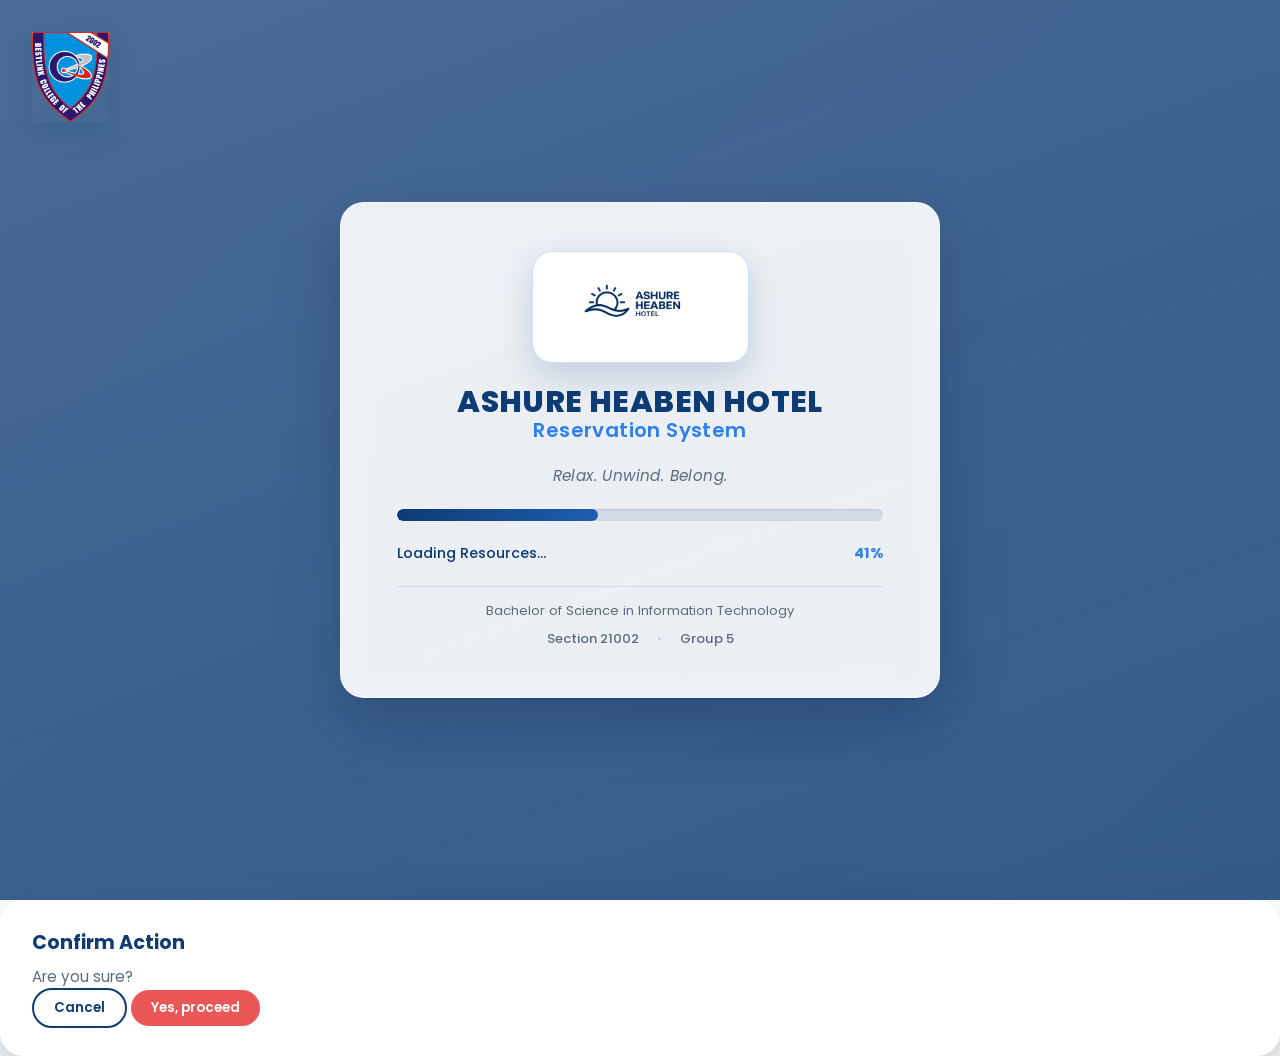
==== commit fcd74fd3: "fix: repair sidebar navigation and control bindings" ====
--- a/index.html
+++ b/index.html
@@ -1075,8 +1075,8 @@
                         </div>
 
                         <div class="toolbar__sort">
-                            <label for="roomTypeFilter">Room Type</label>
-                            <select id="roomTypeFilter" class="input uk-input">
+                            <label for="roomsRoomTypeFilter">Room Type</label>
+                            <select id="roomsRoomTypeFilter" class="input uk-input">
                                 <option value="">All Types</option>
                                 <option value="standard">Standard</option>
                                 <option value="deluxe">Deluxe</option>
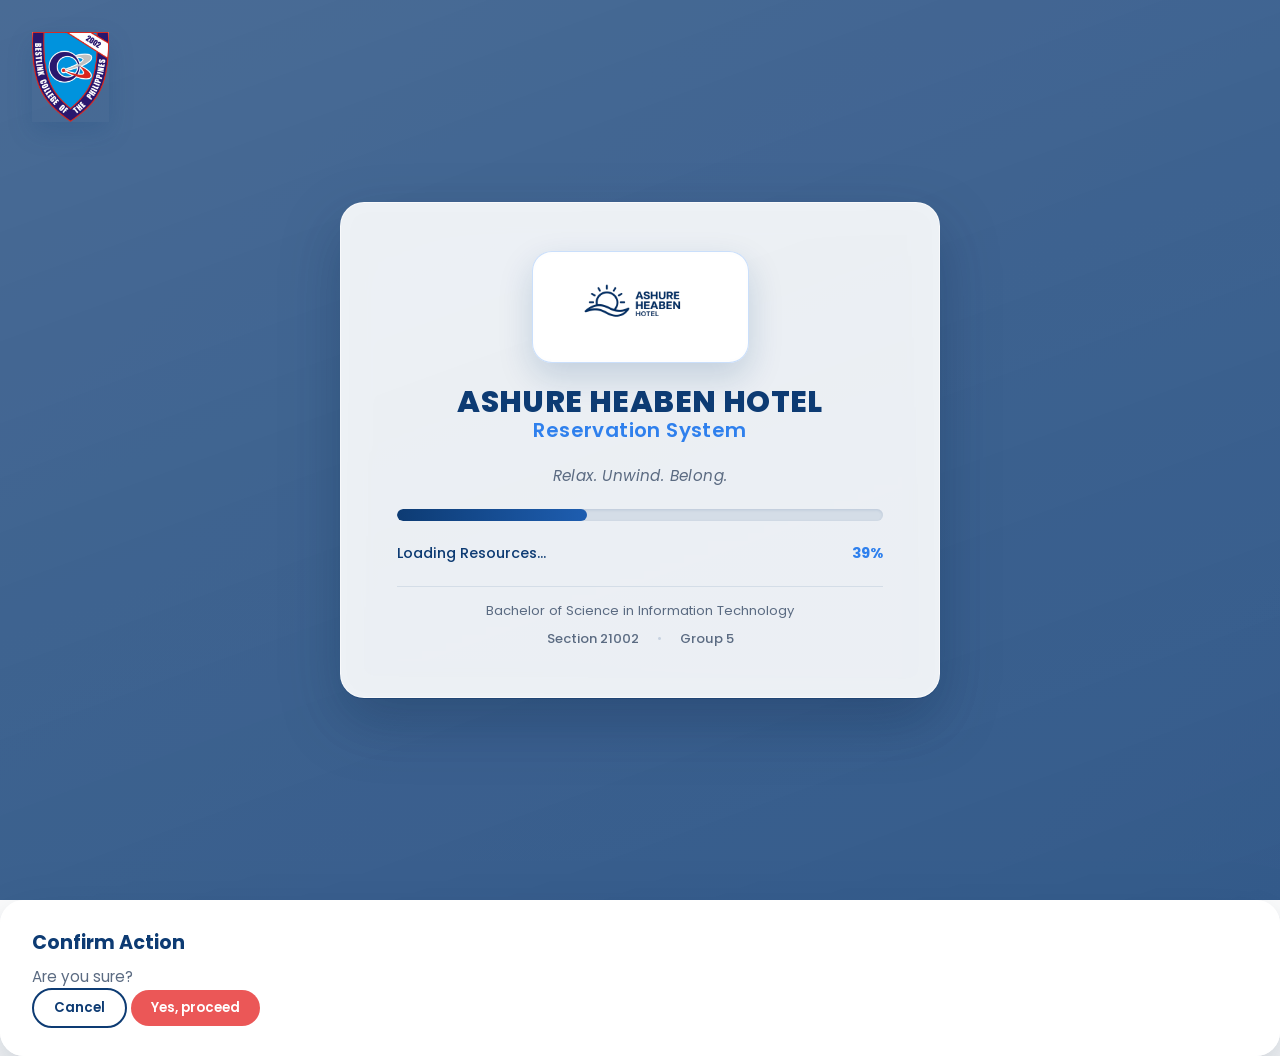
==== commit 01e7b4f6: "feat: add optional guest linking to reservations" ====
--- a/index.html
+++ b/index.html
@@ -1186,6 +1186,13 @@
             <div class="modal__body">
                 <form id="reservationForm" novalidate>
                     <div class="form-grid">
+                        <div class="form-group form-group--full">
+                            <label class="form-label" for="resExistingGuest">Existing Guest (optional)</label>
+                            <select id="resExistingGuest" class="input uk-input">
+                                <option value="">Enter guest details manually</option>
+                            </select>
+                            <span id="resGuestLinkMessage" aria-live="polite"></span>
+                        </div>
                         <div class="form-group">
                             <label class="form-label" for="resGuestName">Guest Name</label>
                             <input type="text" id="resGuestName" class="input uk-input" placeholder="Full name" required />
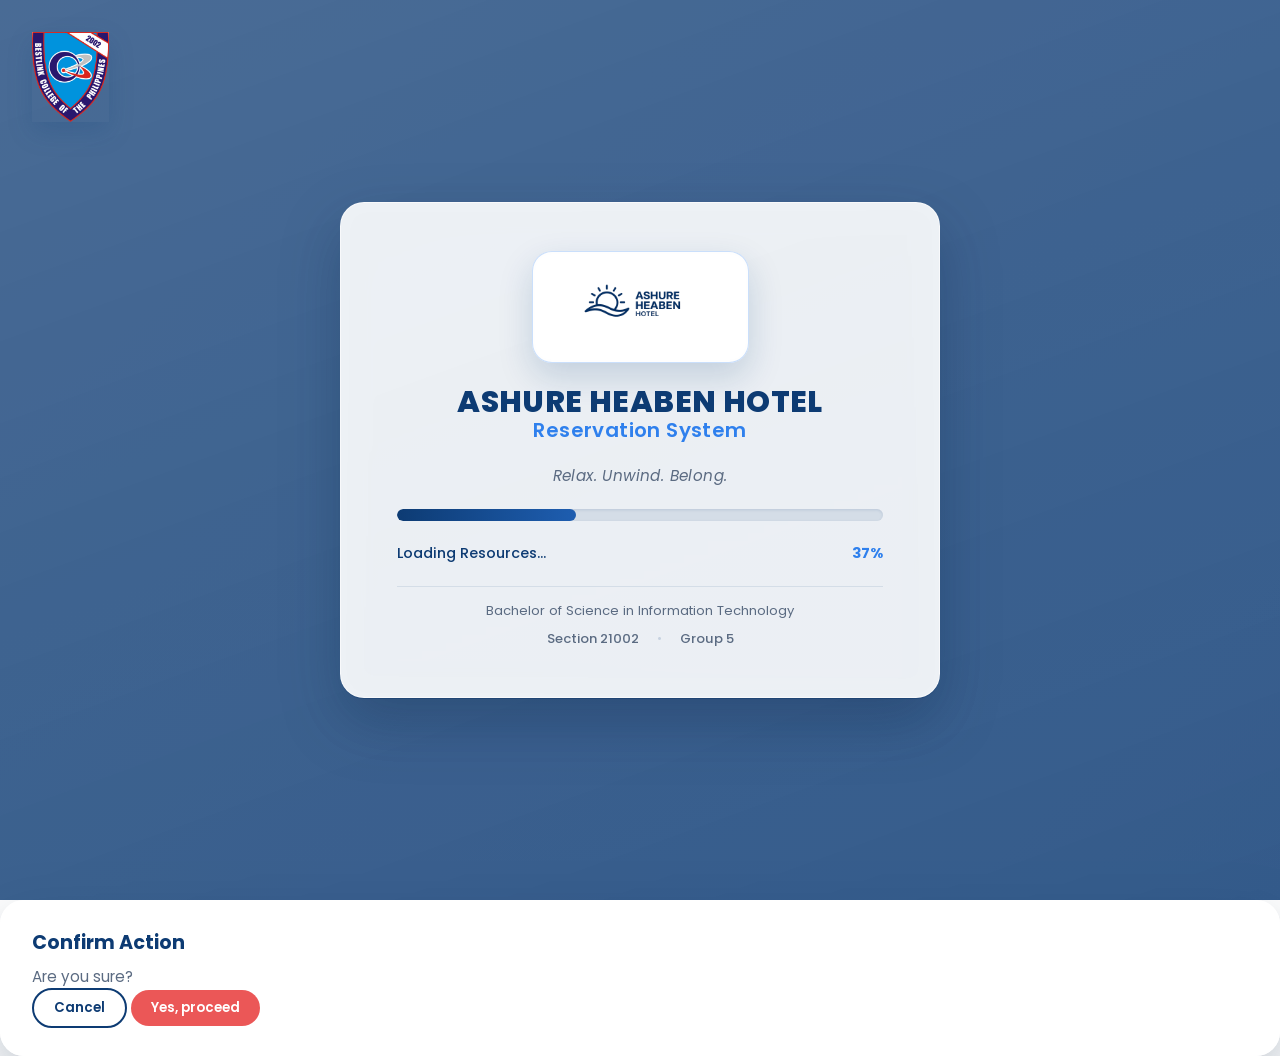
==== commit c9cffa17: "feat: add dashboard reservation evidence summary" ====
--- a/index.html
+++ b/index.html
@@ -282,7 +282,8 @@
                             </div>
                             <div class="stat-card__info">
                                 <span class="stat-card__value">86</span>
-                                <span class="stat-card__label">Available Rooms</span>
+                                <span class="stat-card__label">Stored Available Rooms</span>
+                                <small class="uk-text-meta">Stored status; availability depends on stay dates.</small>
                             </div>
                         </div>
                         <div class="stat-card">
@@ -291,7 +292,7 @@
                             </div>
                             <div class="stat-card__info">
                                 <span class="stat-card__value">142</span>
-                                <span class="stat-card__label">Checked-in Guests</span>
+                                <span class="stat-card__label">Reservations Marked Checked-in</span>
                             </div>
                         </div>
                         <div class="stat-card">
@@ -300,7 +301,7 @@
                             </div>
                             <div class="stat-card__info">
                                 <span class="stat-card__value">38</span>
-                                <span class="stat-card__label">Checked-out Today</span>
+                                <span class="stat-card__label">Scheduled Departures Today</span>
                             </div>
                         </div>
                     </div>
@@ -308,7 +309,7 @@
                     <!-- Quick Statistics Panels -->
                     <div class="dashboard-panels">
                         <div class="card dashboard-panel">
-                            <div class="dashboard-panel__title">Hotel Occupancy</div>
+                            <div class="dashboard-panel__title">Stored Room Status</div>
                             <div class="dashboard-panel__body">
                                 <div class="circular-progress">
                                     <svg viewBox="0 0 140 140">
@@ -317,10 +318,11 @@
                                     </svg>
                                     <div class="circular-progress__text">82%</div>
                                 </div>
+                                <p class="uk-text-meta">Share of rooms stored as occupied or reserved.</p>
                                 <div class="occupancy-details">
                                     <div class="occupancy-details__item">
                                         <span class="occupancy-details__dot" style="background: var(--color-secondary);"></span>
-                                        <span>Occupied: 164 rooms</span>
+                                        <span>Occupied or Reserved: 164 rooms</span>
                                     </div>
                                     <div class="occupancy-details__item">
                                         <span class="occupancy-details__dot" style="background: var(--color-success);"></span>
@@ -330,6 +332,12 @@
                                         <span class="occupancy-details__dot" style="background: var(--color-primary);"></span>
                                         <span>Total Rooms: 250</span>
                                     </div>
+                                </div>
+                                <div class="uk-margin-small-top uk-text-meta" aria-live="polite">
+                                    <strong>Recorded Reservation Evidence</strong>
+                                    <p class="uk-margin-remove">Recorded statuses do not prove physical presence. Upcoming and overdue stays are separate.</p>
+                                    <p id="dashboardReservationEvidence" class="uk-margin-small-top"></p>
+                                    <p id="dashboardReservationWarnings" class="uk-margin-remove"></p>
                                 </div>
                             </div>
                         </div>
@@ -1400,6 +1408,7 @@
                     <div class="form-group">
                         <label class="form-label">Status</label>
                         <input type="text" id="viewRoomStatus" class="input uk-input" disabled />
+                        <small id="viewRoomReservationEvidence" class="uk-text-meta" aria-live="polite"></small>
                     </div>
                 </div>
             </div>
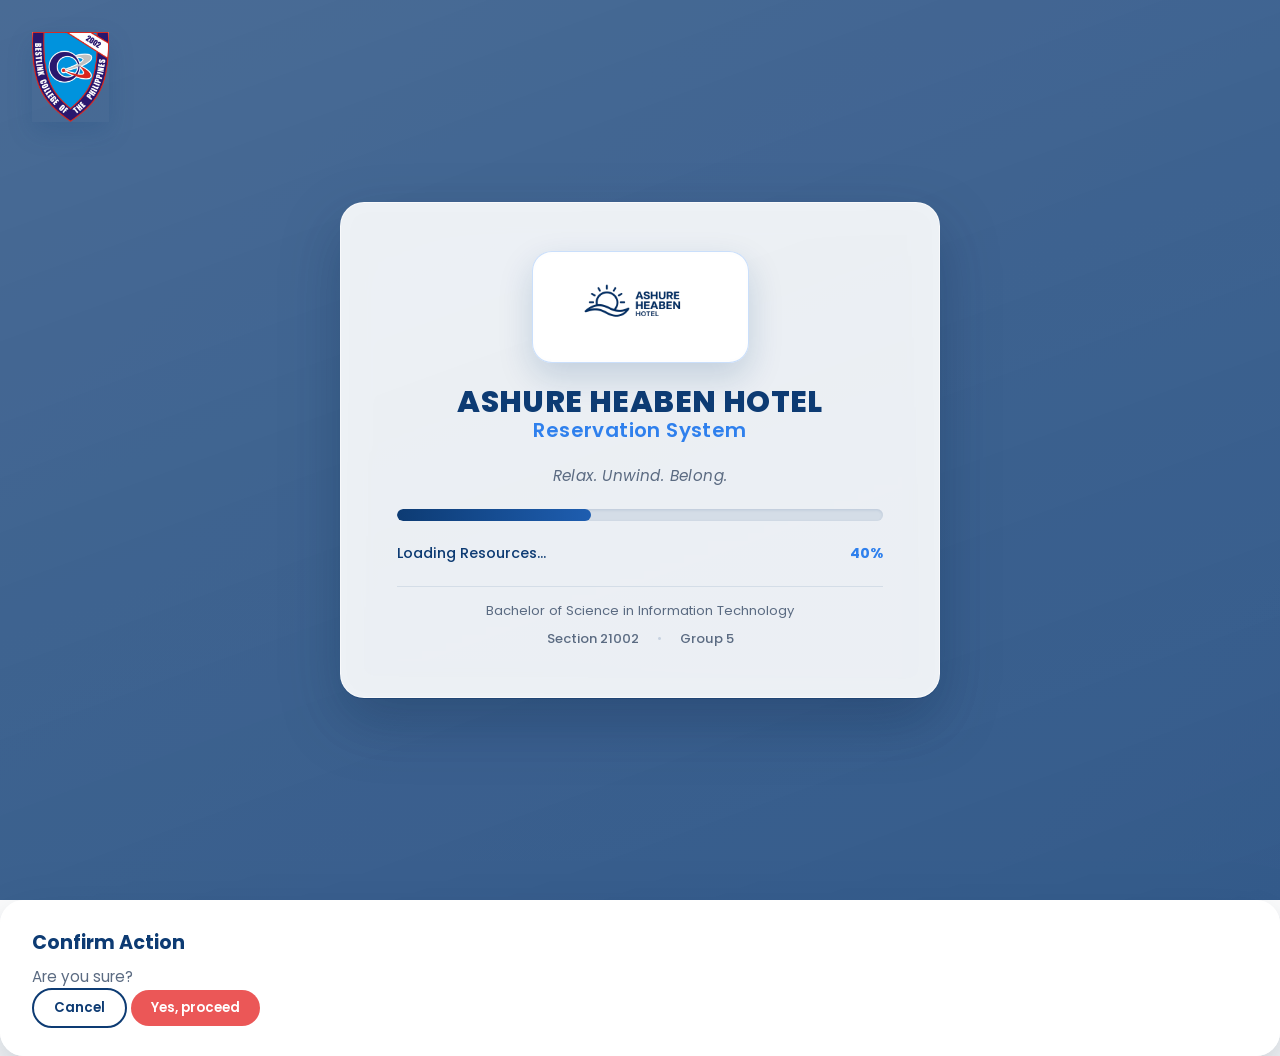
==== commit da3875bc: "fix: align dashboard operational occupancy calculation" ====
--- a/index.html
+++ b/index.html
@@ -309,7 +309,7 @@
                     <!-- Quick Statistics Panels -->
                     <div class="dashboard-panels">
                         <div class="card dashboard-panel">
-                            <div class="dashboard-panel__title">Stored Room Status</div>
+                            <div class="dashboard-panel__title">Operational Occupancy</div>
                             <div class="dashboard-panel__body">
                                 <div class="circular-progress">
                                     <svg viewBox="0 0 140 140">
@@ -318,11 +318,11 @@
                                     </svg>
                                     <div class="circular-progress__text">82%</div>
                                 </div>
-                                <p class="uk-text-meta">Share of rooms stored as occupied or reserved.</p>
+                                <p class="uk-text-meta">Stored occupied rooms divided by total room inventory, including maintenance rooms.</p>
                                 <div class="occupancy-details">
                                     <div class="occupancy-details__item">
                                         <span class="occupancy-details__dot" style="background: var(--color-secondary);"></span>
-                                        <span>Occupied or Reserved: 164 rooms</span>
+                                        <span>Occupied: 164 rooms</span>
                                     </div>
                                     <div class="occupancy-details__item">
                                         <span class="occupancy-details__dot" style="background: var(--color-success);"></span>
@@ -331,6 +331,10 @@
                                     <div class="occupancy-details__item">
                                         <span class="occupancy-details__dot" style="background: var(--color-primary);"></span>
                                         <span>Total Rooms: 250</span>
+                                    </div>
+                                    <div class="occupancy-details__item">
+                                        <span class="occupancy-details__dot" style="background: var(--color-warning);"></span>
+                                        <span>Reserved: 0 rooms</span>
                                     </div>
                                 </div>
                                 <div class="uk-margin-small-top uk-text-meta" aria-live="polite">
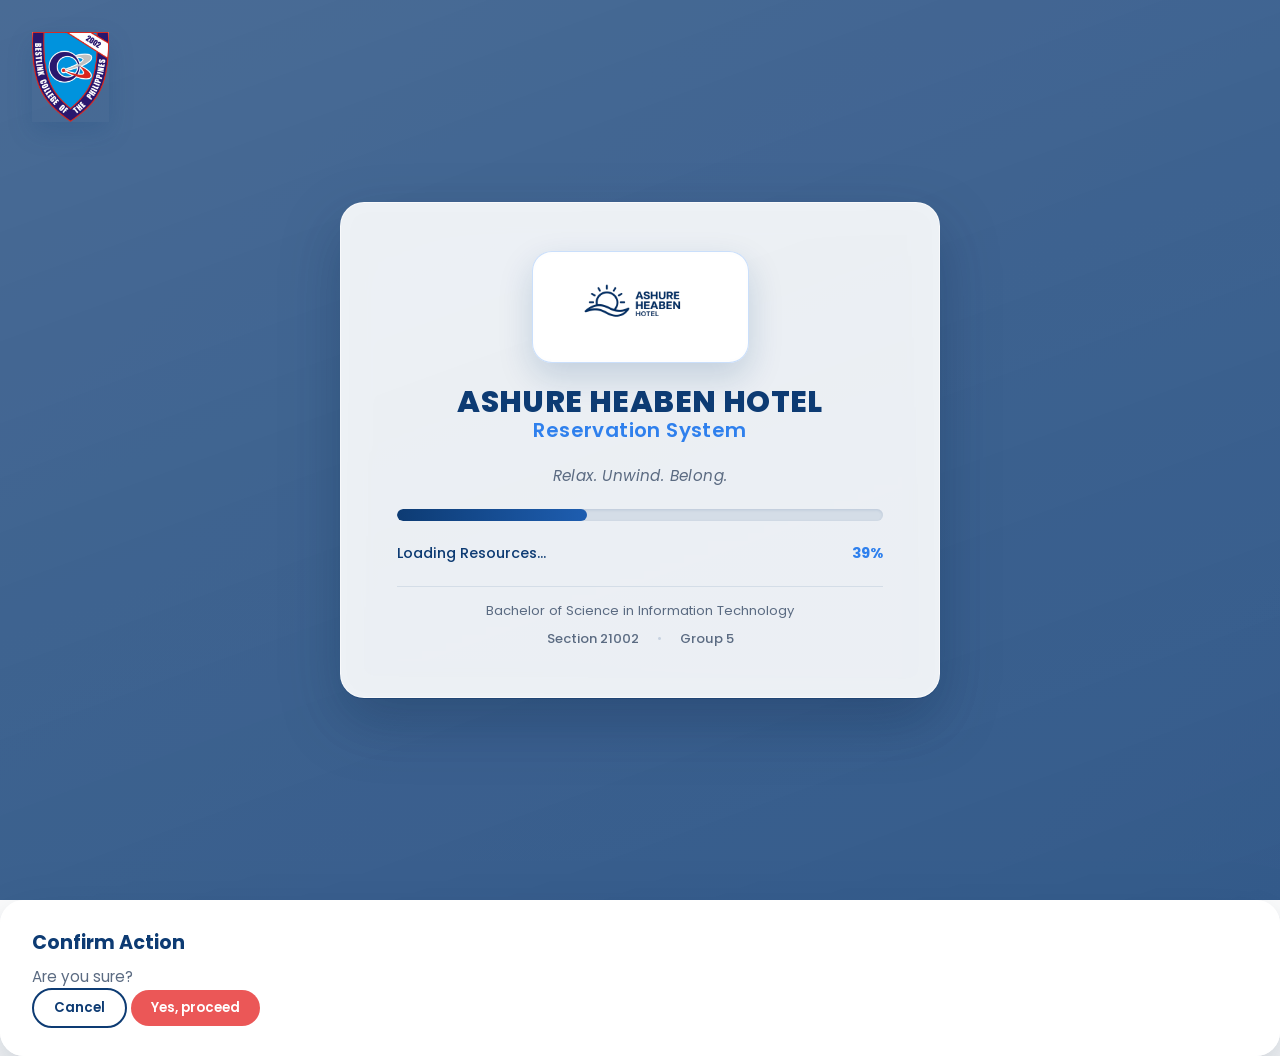
==== commit fc082f38: "feat: improve financial reports and reservation rate snapshots" ====
--- a/index.html
+++ b/index.html
@@ -708,7 +708,7 @@
                     <div class="page-header">
                         <div>
                             <h1 class="page-header__title">Reports & Analytics</h1>
-                            <p class="page-header__subtitle uk-hidden@s">View hotel performance, reservations, revenue, and occupancy statistics.</p>
+                            <p class="page-header__subtitle uk-hidden@s">View reservations, estimated booking values, and current operational occupancy.</p>
                         </div>
                         <button class="btn btn--secondary" id="btnExportPDF">
                             <svg viewBox="0 0 24 24" fill="none" stroke="currentColor" stroke-width="2" stroke-linecap="round" stroke-linejoin="round" width="18" height="18" aria-hidden="true">
@@ -733,7 +733,7 @@
                             <div class="stat-card__info">
                                 <span class="stat-card__value">1,248</span>
                                 <span class="stat-card__label">Total Reservations</span>
-                                <span class="stat-card__meta">+12% this month</span>
+                                <span class="stat-card__meta">Selected check-in date range; all statuses.</span>
                             </div>
                         </div>
                         <div class="stat-card">
@@ -745,8 +745,8 @@
                             </div>
                             <div class="stat-card__info">
                                 <span class="stat-card__value">₱2.4M</span>
-                                <span class="stat-card__label">Total Revenue</span>
-                                <span class="stat-card__meta">+8% this month</span>
+                                <span class="stat-card__label">Estimated Booking Value</span>
+                                <span class="stat-card__meta">Saved booking rates for confirmed, checked-in and checked-out reservations; other statuses excluded. Missing or invalid historical rates are Unknown/incomplete; not verified payments or earned revenue.</span>
                             </div>
                         </div>
                         <div class="stat-card">
@@ -758,8 +758,8 @@
                             </div>
                             <div class="stat-card__info">
                                 <span class="stat-card__value">82%</span>
-                                <span class="stat-card__label">Occupancy Rate</span>
-                                <span class="stat-card__meta">+5% this month</span>
+                                <span class="stat-card__label">Current Operational Occupancy</span>
+                                <span class="stat-card__meta">Current stored room status; not selected-period occupancy.</span>
                             </div>
                         </div>
                         <div class="stat-card">
@@ -770,8 +770,8 @@
                             </div>
                             <div class="stat-card__info">
                                 <span class="stat-card__value">3.2 days</span>
-                                <span class="stat-card__label">Average Stay</span>
-                                <span class="stat-card__meta">+1% this month</span>
+                                <span class="stat-card__label">Average Booked Stay</span>
+                                <span class="stat-card__meta">Positive booked durations; all statuses, not completed stays.</span>
                             </div>
                         </div>
                     </div>
@@ -793,8 +793,8 @@
                             <select id="reportType" class="input uk-input">
                                 <option value="">All Types</option>
                                 <option value="reservations">Reservations</option>
-                                <option value="revenue">Revenue</option>
-                                <option value="occupancy">Occupancy</option>
+                                <option value="revenue">Booking Value Estimates</option>
+                                <option value="occupancy">Current Operational Occupancy</option>
                                 <option value="guests">Guests</option>
                             </select>
                         </div>
@@ -852,7 +852,7 @@
                         </div>
                         <div class="card chart-card">
                             <div class="card__header">
-                                <h3 class="card__title">Monthly Revenue</h3>
+                                <h3 class="card__title" title="Saved booking rates for confirmed, checked-in and checked-out reservations, assigned to the check-in month. Missing or invalid rates are Unknown/incomplete; not verified payments.">Monthly Estimated Booking Value</h3>
                             </div>
                             <div class="chart-container chart-container--line">
                                 <svg class="chart-line" viewBox="0 0 400 200" preserveAspectRatio="none">
@@ -881,16 +881,17 @@
                         <div class="card__header">
                             <h3 class="card__title">Monthly Performance Summary</h3>
                         </div>
+                            <p id="reportMonthlyExplanation" class="uk-text-meta">Estimated Booking Value uses saved booking rates for confirmed, checked-in and checked-out reservations; pending, cancelled, completed and unknown statuses are excluded. Full eligible values are assigned to the check-in month. Missing or invalid historical rates are Unknown/incomplete; not verified collected payments or earned revenue. Reservation counts, booked stays and historical occupancy retain all statuses.</p>
                         <div class="table-wrap">
                             <table class="table">
                                 <thead>
                                     <tr>
                                         <th>Month</th>
                                         <th>Reservations</th>
-                                        <th>Revenue</th>
+                                        <th>Est. Booking Value</th>
                                         <th>Occupancy</th>
-                                        <th>Average Stay</th>
-                                        <th>Growth</th>
+                                        <th>Average Booked Stay</th>
+                                        <th>Est. Value Growth</th>
                                     </tr>
                                 </thead>
                                 <tbody>
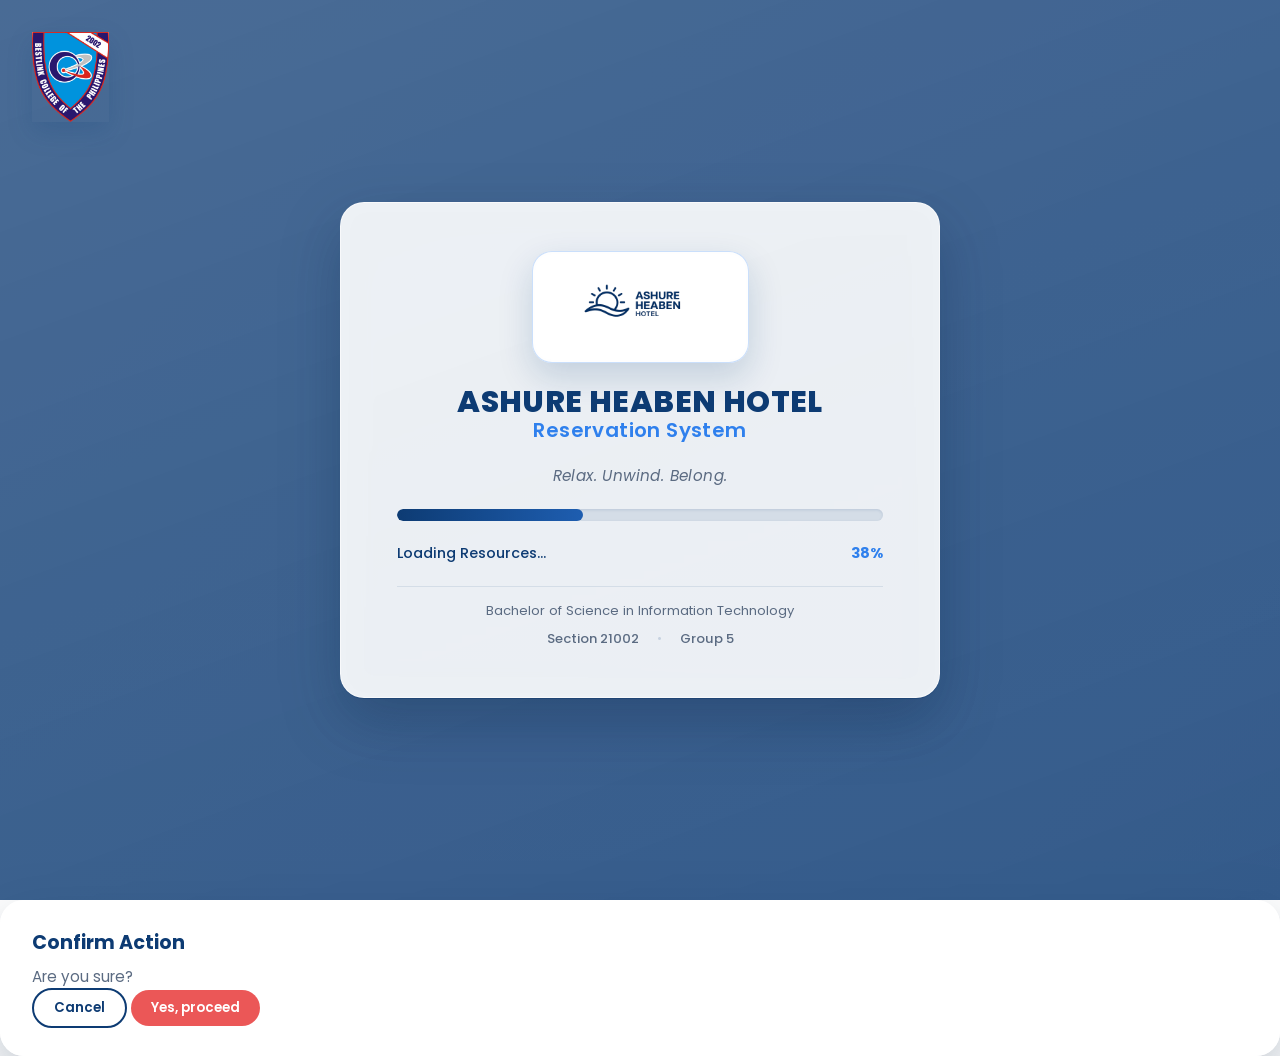
==== commit e56d03b4: "fix: correct monthly scheduled room-night utilization" ====
--- a/index.html
+++ b/index.html
@@ -881,7 +881,7 @@
                         <div class="card__header">
                             <h3 class="card__title">Monthly Performance Summary</h3>
                         </div>
-                            <p id="reportMonthlyExplanation" class="uk-text-meta">Estimated Booking Value uses saved booking rates for confirmed, checked-in and checked-out reservations; pending, cancelled, completed and unknown statuses are excluded. Full eligible values are assigned to the check-in month. Missing or invalid historical rates are Unknown/incomplete; not verified collected payments or earned revenue. Reservation counts, booked stays and historical occupancy retain all statuses.</p>
+                            <p id="reportMonthlyExplanation" class="uk-text-meta">Estimated Booking Value uses saved booking rates for confirmed, checked-in and checked-out reservations; pending, cancelled, completed and unknown statuses are excluded. Full eligible values are assigned to the check-in month. Missing or invalid historical rates are Unknown/incomplete; not verified collected payments or earned revenue. Reservation counts and booked stays retain all statuses. Scheduled Room-Night Utilization counts unique matched room-nights for confirmed, checked-in and checked-out reservations, split by calendar month; it is not verified physical occupancy. It uses only reservations included by the selected check-in-date filters, divided by current room records (including maintenance rooms) times calendar days; historical inventory is unavailable. Unmatched rooms are excluded with warnings; invalid stays make identifiable months incomplete. Zero or unavailable inventory is Unknown. Months with no check-ins can still contain scheduled nights.</p>
                         <div class="table-wrap">
                             <table class="table">
                                 <thead>
@@ -889,7 +889,7 @@
                                         <th>Month</th>
                                         <th>Reservations</th>
                                         <th>Est. Booking Value</th>
-                                        <th>Occupancy</th>
+                                        <th>Scheduled Room-Night Utilization (Current Inventory Basis)</th>
                                         <th>Average Booked Stay</th>
                                         <th>Est. Value Growth</th>
                                     </tr>
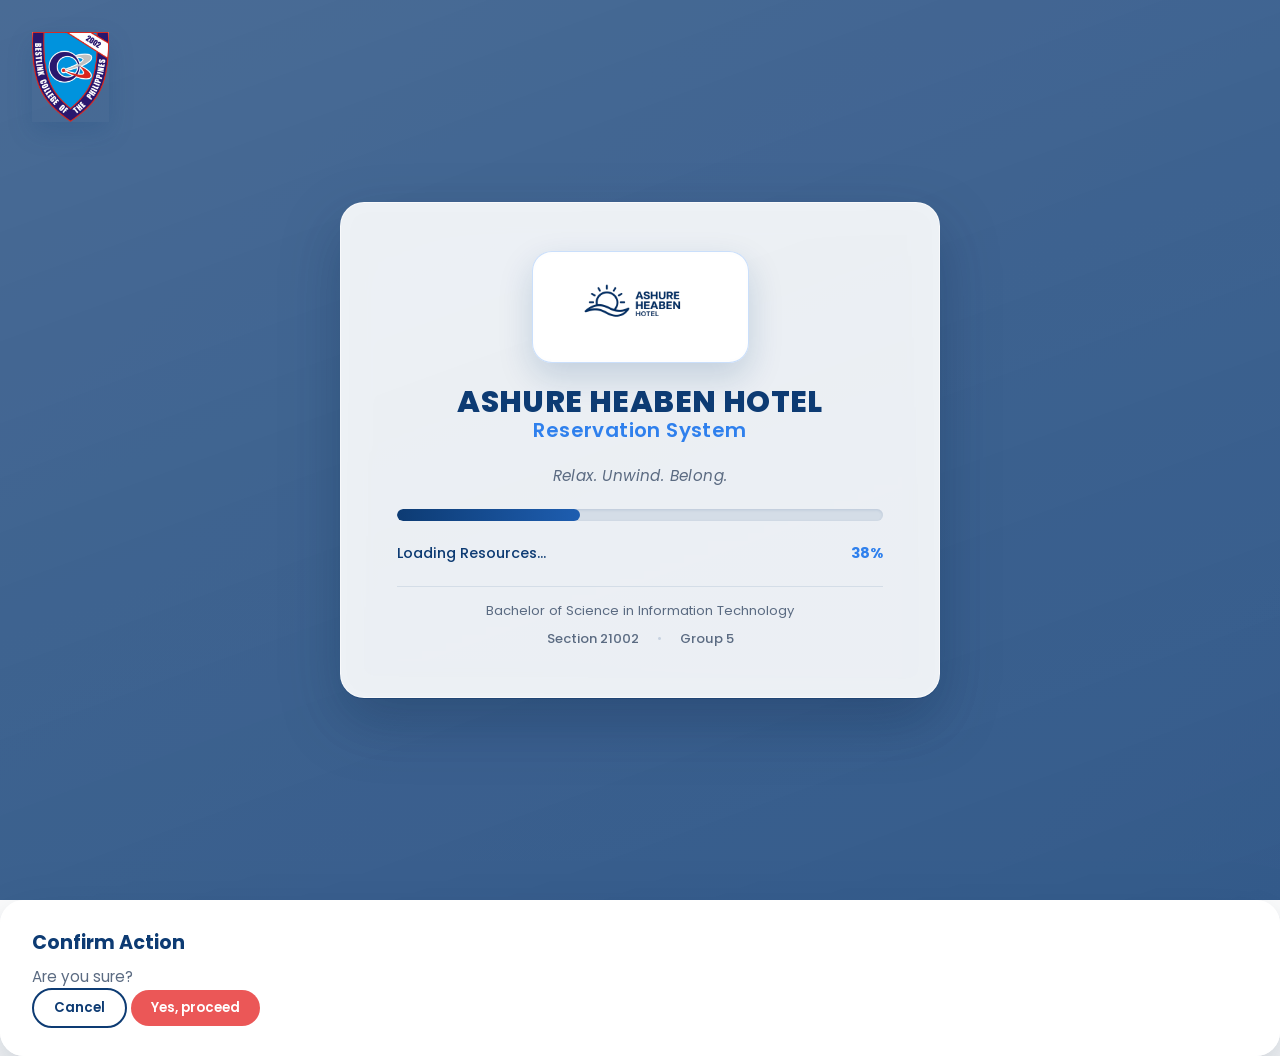
==== commit 3bb3767e: "palo ka talaga" ====
--- a/index.html
+++ b/index.html
@@ -708,7 +708,7 @@
                     <div class="page-header">
                         <div>
                             <h1 class="page-header__title">Reports & Analytics</h1>
-                            <p class="page-header__subtitle uk-hidden@s">View reservations, estimated booking values, and current operational occupancy.</p>
+                            <p class="page-header__subtitle">View reservations, estimated booking values, and current operational occupancy.</p>
                         </div>
                         <button class="btn btn--secondary" id="btnExportPDF">
                             <svg viewBox="0 0 24 24" fill="none" stroke="currentColor" stroke-width="2" stroke-linecap="round" stroke-linejoin="round" width="18" height="18" aria-hidden="true">
@@ -776,7 +776,7 @@
                         </div>
                     </div>
 
-                    <div class="toolbar">
+                    <div class="toolbar" role="group" aria-label="Report filters">
                         <div class="toolbar__sort toolbar__sort--equal">
                             <label for="reportDateRange">Date Range</label>
                             <select id="reportDateRange" class="input uk-input">
@@ -882,7 +882,7 @@
                             <h3 class="card__title">Monthly Performance Summary</h3>
                         </div>
                             <p id="reportMonthlyExplanation" class="uk-text-meta">Estimated Booking Value uses saved booking rates for confirmed, checked-in and checked-out reservations; pending, cancelled, completed and unknown statuses are excluded. Full eligible values are assigned to the check-in month. Missing or invalid historical rates are Unknown/incomplete; not verified collected payments or earned revenue. Reservation counts and booked stays retain all statuses. Scheduled Room-Night Utilization counts unique matched room-nights for confirmed, checked-in and checked-out reservations, split by calendar month; it is not verified physical occupancy. It uses only reservations included by the selected check-in-date filters, divided by current room records (including maintenance rooms) times calendar days; historical inventory is unavailable. Unmatched rooms are excluded with warnings; invalid stays make identifiable months incomplete. Zero or unavailable inventory is Unknown. Months with no check-ins can still contain scheduled nights.</p>
-                        <div class="table-wrap">
+                        <div class="table-wrap" role="region" aria-label="Monthly performance table" aria-describedby="reportMonthlyExplanation" tabindex="0">
                             <table class="table">
                                 <thead>
                                     <tr>
--- a/assets/css/app.css
+++ b/assets/css/app.css
@@ -3859,6 +3859,268 @@
     }
 }
 
+/* Reports presentation: scoped to Screen 7; data and chart hooks are unchanged. */
+#reportsPage {
+    min-width: 0;
+    color: #203955;
+}
+
+#reportsPage .page-header {
+    align-items: center;
+    gap: 16px;
+    margin-bottom: 22px;
+}
+
+#reportsPage .page-header__title {
+    font-size: clamp(1.45rem, 2.2vw, 1.9rem);
+    letter-spacing: -0.035em;
+}
+
+#reportsPage .page-header__subtitle {
+    margin: 6px 0 0;
+    max-width: 65ch;
+    font-size: 0.875rem;
+    color: #526780;
+}
+
+#reportsPage .stats-grid {
+    display: grid;
+    grid-template-columns: repeat(4, minmax(0, 1fr));
+    align-items: stretch;
+    gap: 14px;
+    margin-bottom: 20px;
+}
+
+#reportsPage .stat-card {
+    position: relative;
+    display: block;
+    min-width: 0;
+    padding: 20px;
+    border: 1px solid #dce7f3;
+    border-radius: 16px;
+    background: #fff;
+    box-shadow: 0 4px 16px rgba(13, 59, 115, 0.04);
+}
+
+#reportsPage .stat-card:hover,
+#reportsPage .chart-card:hover {
+    transform: none;
+    box-shadow: 0 6px 20px rgba(13, 59, 115, 0.08);
+}
+
+#reportsPage .stat-card__icon {
+    position: absolute;
+    top: 16px;
+    right: 16px;
+    width: 34px;
+    height: 34px;
+    border-radius: 10px;
+    background: #edf4ff;
+    color: #1758a2;
+}
+
+#reportsPage .stat-card__icon svg { width: 18px; height: 18px; }
+#reportsPage .stat-card:hover .stat-card__icon { transform: none; }
+
+#reportsPage .stat-card__info {
+    display: flex;
+    flex-direction: column;
+    min-width: 0;
+    gap: 10px;
+}
+
+#reportsPage .stat-card__label {
+    order: 0;
+    min-height: 36px;
+    padding-right: 38px;
+    color: #425a76;
+    font-size: 0.8125rem;
+    font-weight: 600;
+    line-height: 1.4;
+    letter-spacing: 0;
+    opacity: 1;
+}
+
+#reportsPage .stat-card__value {
+    order: 1;
+    min-width: 0;
+    color: #103d72;
+    font-size: clamp(1.2rem, 1.65vw, 1.7rem);
+    font-weight: 750;
+    font-variant-numeric: tabular-nums;
+    letter-spacing: -0.035em;
+    line-height: 1.3;
+    white-space: normal;
+    overflow-wrap: anywhere;
+}
+
+#reportsPage .stat-card__meta {
+    order: 2;
+    font-size: 0.75rem;
+    line-height: 1.55;
+    color: #526780;
+    opacity: 1;
+}
+
+#reportsPage .toolbar {
+    display: grid;
+    grid-template-columns: minmax(0, 1fr) minmax(0, 1fr) auto;
+    align-items: end;
+    gap: 16px;
+    padding: 18px;
+    margin-bottom: 22px;
+    background: #f3f7fd;
+    border: 1px solid #dce7f3;
+    border-radius: 16px;
+}
+
+#reportsPage .toolbar__sort {
+    display: flex;
+    flex-direction: column;
+    align-items: stretch;
+    min-width: 0;
+    width: auto;
+    gap: 7px;
+}
+
+#reportsPage .toolbar__sort label {
+    color: #425a76;
+    font-size: 0.8125rem;
+    opacity: 1;
+}
+
+#reportsPage .toolbar__sort select {
+    width: 100%;
+    min-width: 0;
+    margin: 0;
+    height: 44px;
+    border: 1px solid #ccd9e8;
+    border-radius: 9px;
+    box-shadow: none;
+}
+
+#reportsPage .btn { min-height: 44px; border-radius: 9px; }
+#reportsPage .toolbar .btn--primary { margin: 0; padding: 10px 18px; box-shadow: none; }
+#reportsPage #btnExportPDF { border-radius: 9px; flex-shrink: 0; }
+
+#reportsPage :is(button, select, .table-wrap):focus-visible {
+    outline: 3px solid #2673ca;
+    outline-offset: 3px;
+}
+
+#reportsPage #reportDataWarning:not([hidden]) {
+    margin: 0 0 20px;
+    padding: 14px 18px;
+    border: 1px solid #d7e4f5;
+    border-left: 4px solid #2c6bb5;
+    border-radius: 10px;
+    background: #edf4ff;
+    color: #24486f;
+    font-size: 0.8125rem;
+    line-height: 1.7;
+    overflow-wrap: anywhere;
+}
+
+#reportsPage .reports-charts {
+    display: grid;
+    grid-template-columns: repeat(2, minmax(0, 1fr));
+    gap: 18px;
+}
+
+#reportsPage :is(.chart-card, .reports-table-card) {
+    min-width: 0;
+    padding: 20px;
+    border: 1px solid #dce7f3;
+    border-radius: 16px;
+    background: #fff;
+    box-shadow: 0 4px 16px rgba(13, 59, 115, 0.04);
+}
+
+#reportsPage .card__header { margin-bottom: 18px; }
+#reportsPage .card__title { font-size: 1rem; color: #173f6e; letter-spacing: -0.02em; }
+#reportsPage .chart-container { min-width: 0; height: 280px; color: #526780; font-size: 0.875rem; line-height: 1.6; }
+#reportsPage .chart-container--line { padding: 12px 0 0; }
+#reportsPage .chart-single-value { max-width: 100%; white-space: normal; overflow-wrap: anywhere; font-variant-numeric: tabular-nums; }
+#reportsPage .chart-single-label { color: #526780; }
+#reportsPage .reports-table-card { margin-top: 22px; }
+
+#reportsPage #reportMonthlyExplanation {
+    margin: 0 0 18px;
+    padding: 14px 16px;
+    border-radius: 10px;
+    background: #f5f8fc;
+    color: #526780;
+    font-size: 0.8125rem;
+    line-height: 1.7;
+}
+
+#reportsPage .table-wrap {
+    max-width: 100%;
+    overflow-x: auto;
+    border: 1px solid #dce7f3;
+    border-radius: 10px;
+    box-shadow: none;
+    overscroll-behavior-x: contain;
+}
+
+#reportsPage .table { width: 100%; min-width: 900px; table-layout: fixed; margin: 0; }
+#reportsPage .table th,
+#reportsPage .table td {
+    padding: 15px 14px;
+    white-space: normal;
+    overflow-wrap: anywhere;
+    vertical-align: middle;
+    text-align: left;
+    font-size: 0.8125rem;
+    line-height: 1.55;
+    letter-spacing: 0;
+    border-bottom: 1px solid #e6edf5;
+}
+
+#reportsPage .table th {
+    background: #edf3fb;
+    color: #24486f;
+    text-transform: none;
+    font-weight: 650;
+    box-shadow: none;
+}
+
+#reportsPage .table th:nth-child(1) { width: 15%; }
+#reportsPage .table th:nth-child(2) { width: 11%; }
+#reportsPage .table th:nth-child(3) { width: 21%; }
+#reportsPage .table th:nth-child(4) { width: 23%; }
+#reportsPage .table th:nth-child(5) { width: 13%; }
+#reportsPage .table th:nth-child(6) { width: 17%; }
+#reportsPage .table td { color: #344f6e; font-weight: 450; font-variant-numeric: tabular-nums; }
+#reportsPage .table td:first-child { color: #173f6e; font-weight: 650; }
+#reportsPage .table tbody tr:nth-child(even) { background: #fafcff; }
+#reportsPage .table tbody tr:hover { background: #f1f6fd; box-shadow: none; }
+#reportsPage .table tbody tr:last-child td { border-bottom: 0; }
+#reportsPage .occupancy-bar-wrap { min-width: 0; max-width: 100%; flex-wrap: wrap; gap: 7px; }
+#reportsPage .occupancy-bar { width: 64px; flex-shrink: 1; }
+#reportsPage .growth-badge { max-width: 100%; padding: 4px 7px; white-space: normal; font-size: 0.75rem; }
+
+@media (max-width: 1439px) {
+    #reportsPage .stats-grid { grid-template-columns: repeat(2, minmax(0, 1fr)); }
+}
+
+@media (max-width: 1024px) {
+    #reportsPage .reports-charts { grid-template-columns: minmax(0, 1fr); }
+}
+
+@media (max-width: 640px) {
+    #reportsPage .page-header { align-items: flex-start; flex-direction: column; }
+    #reportsPage .toolbar { grid-template-columns: minmax(0, 1fr); padding: 16px; }
+    #reportsPage .toolbar .btn--primary { width: 100%; }
+    #reportsPage .stats-grid { grid-template-columns: minmax(0, 1fr); gap: 12px; }
+    #reportsPage .stat-card { padding: 18px; }
+    #reportsPage .stat-card__label { min-height: 34px; }
+    #reportsPage .stat-card__value { font-size: 1.5rem; }
+    #reportsPage :is(.chart-card, .reports-table-card) { padding: 16px; }
+    #reportsPage .chart-container { height: 260px; }
+    #reportsPage #reportMonthlyExplanation { padding: 12px; }
+}
+
 /* Respect users who prefer reduced motion */
 @media (prefers-reduced-motion: reduce) {
     *, *::before, *::after {
